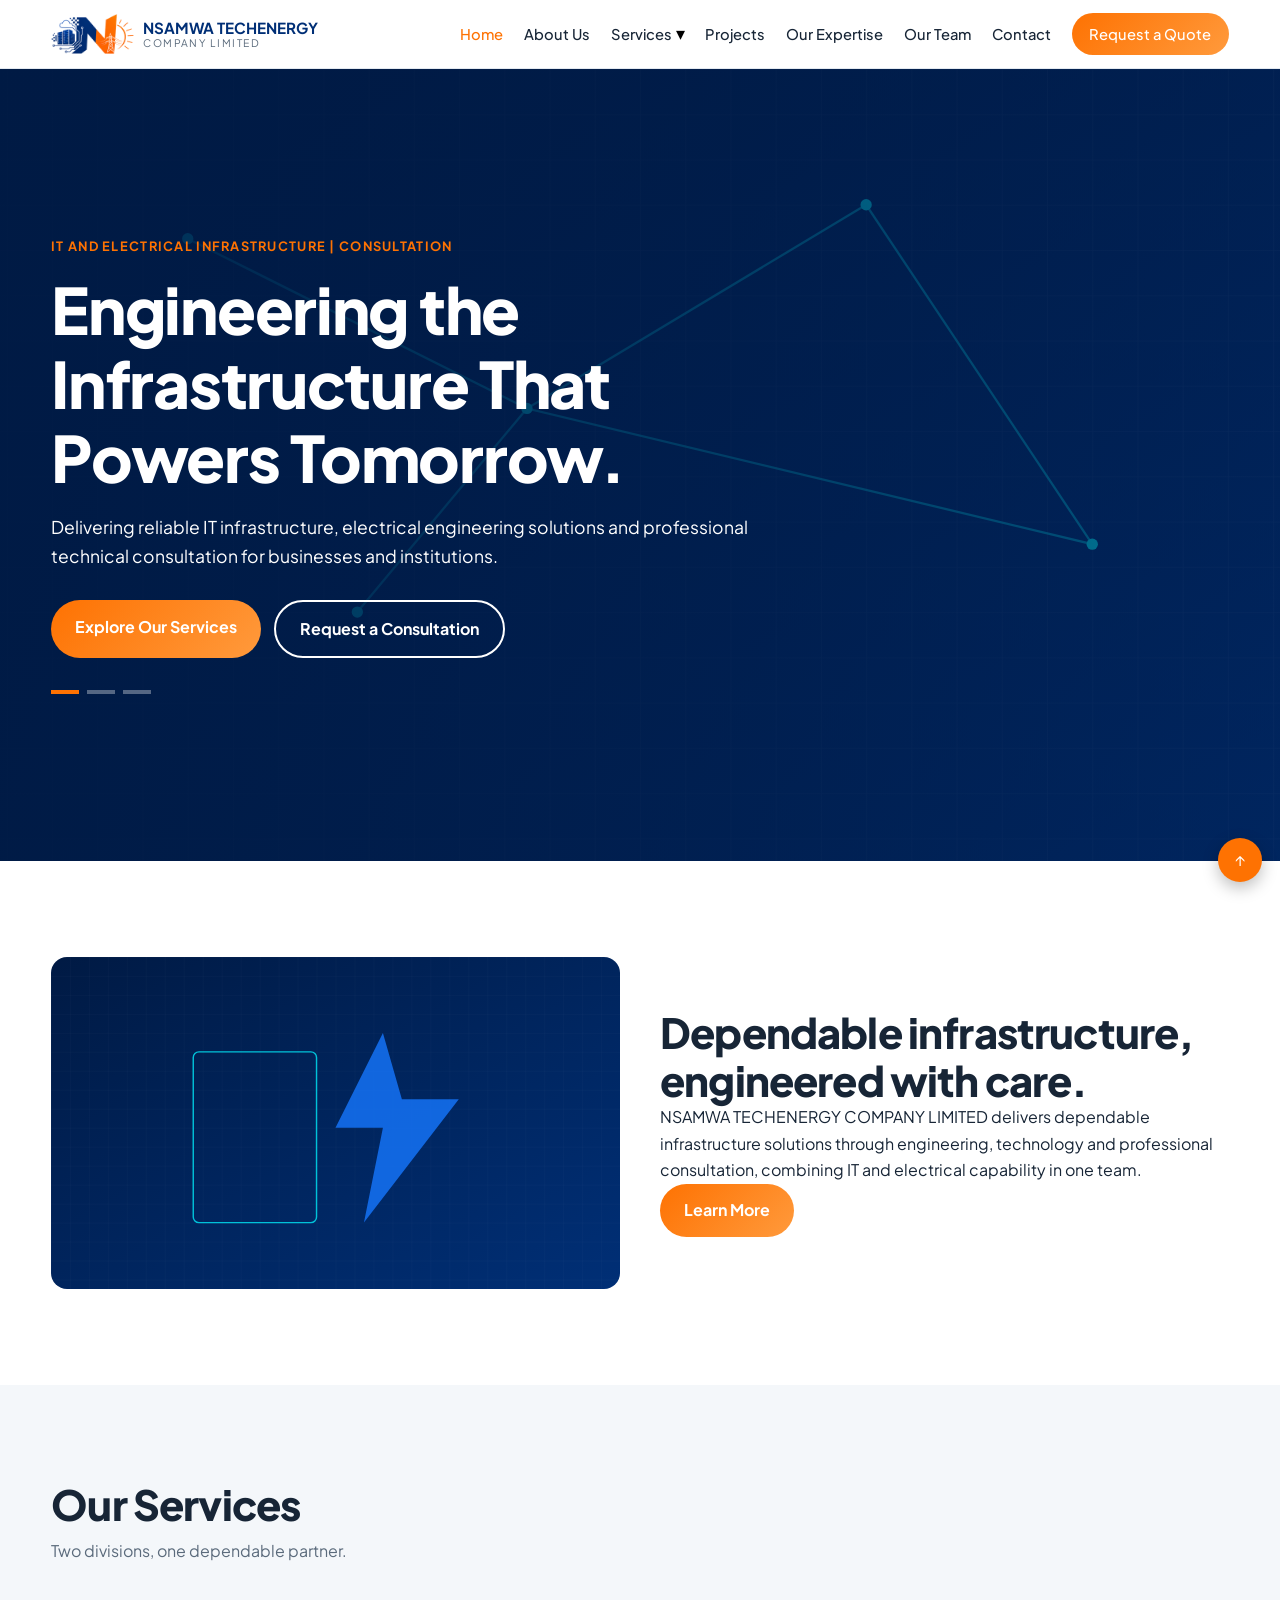
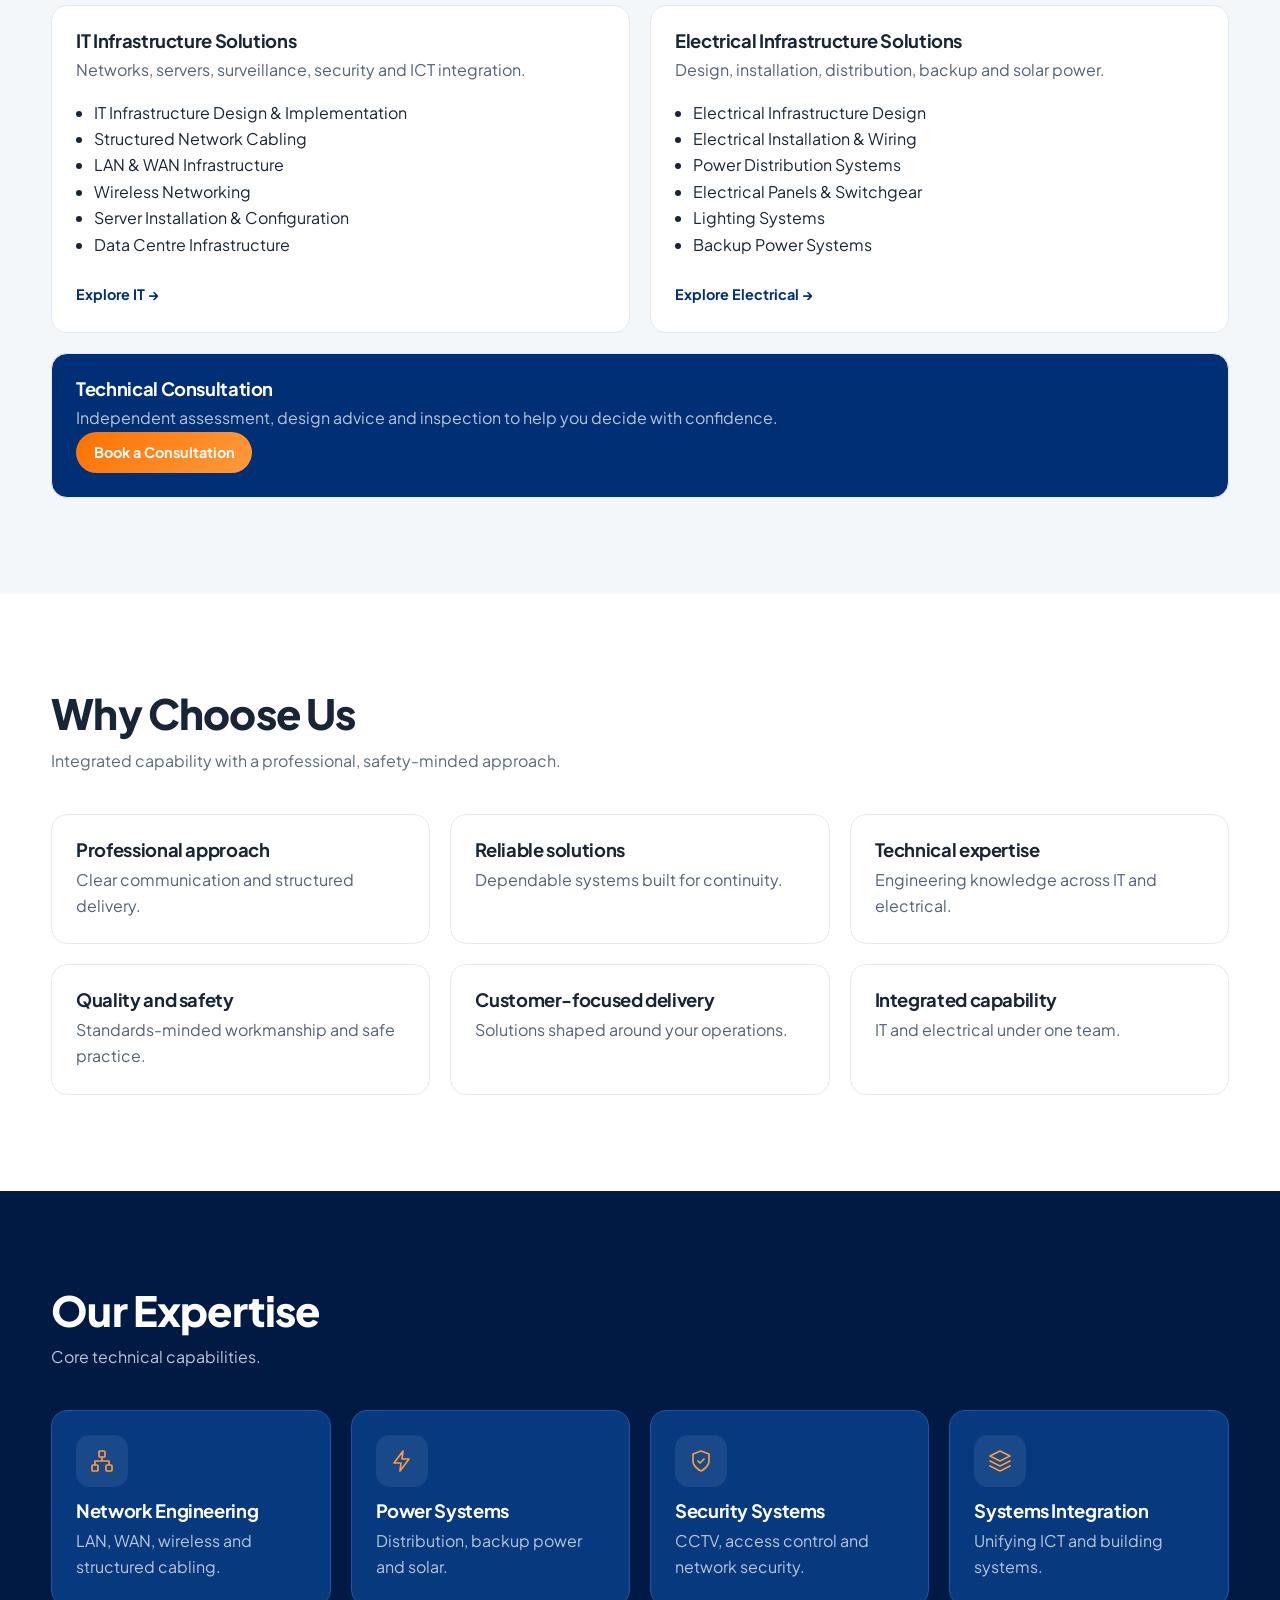
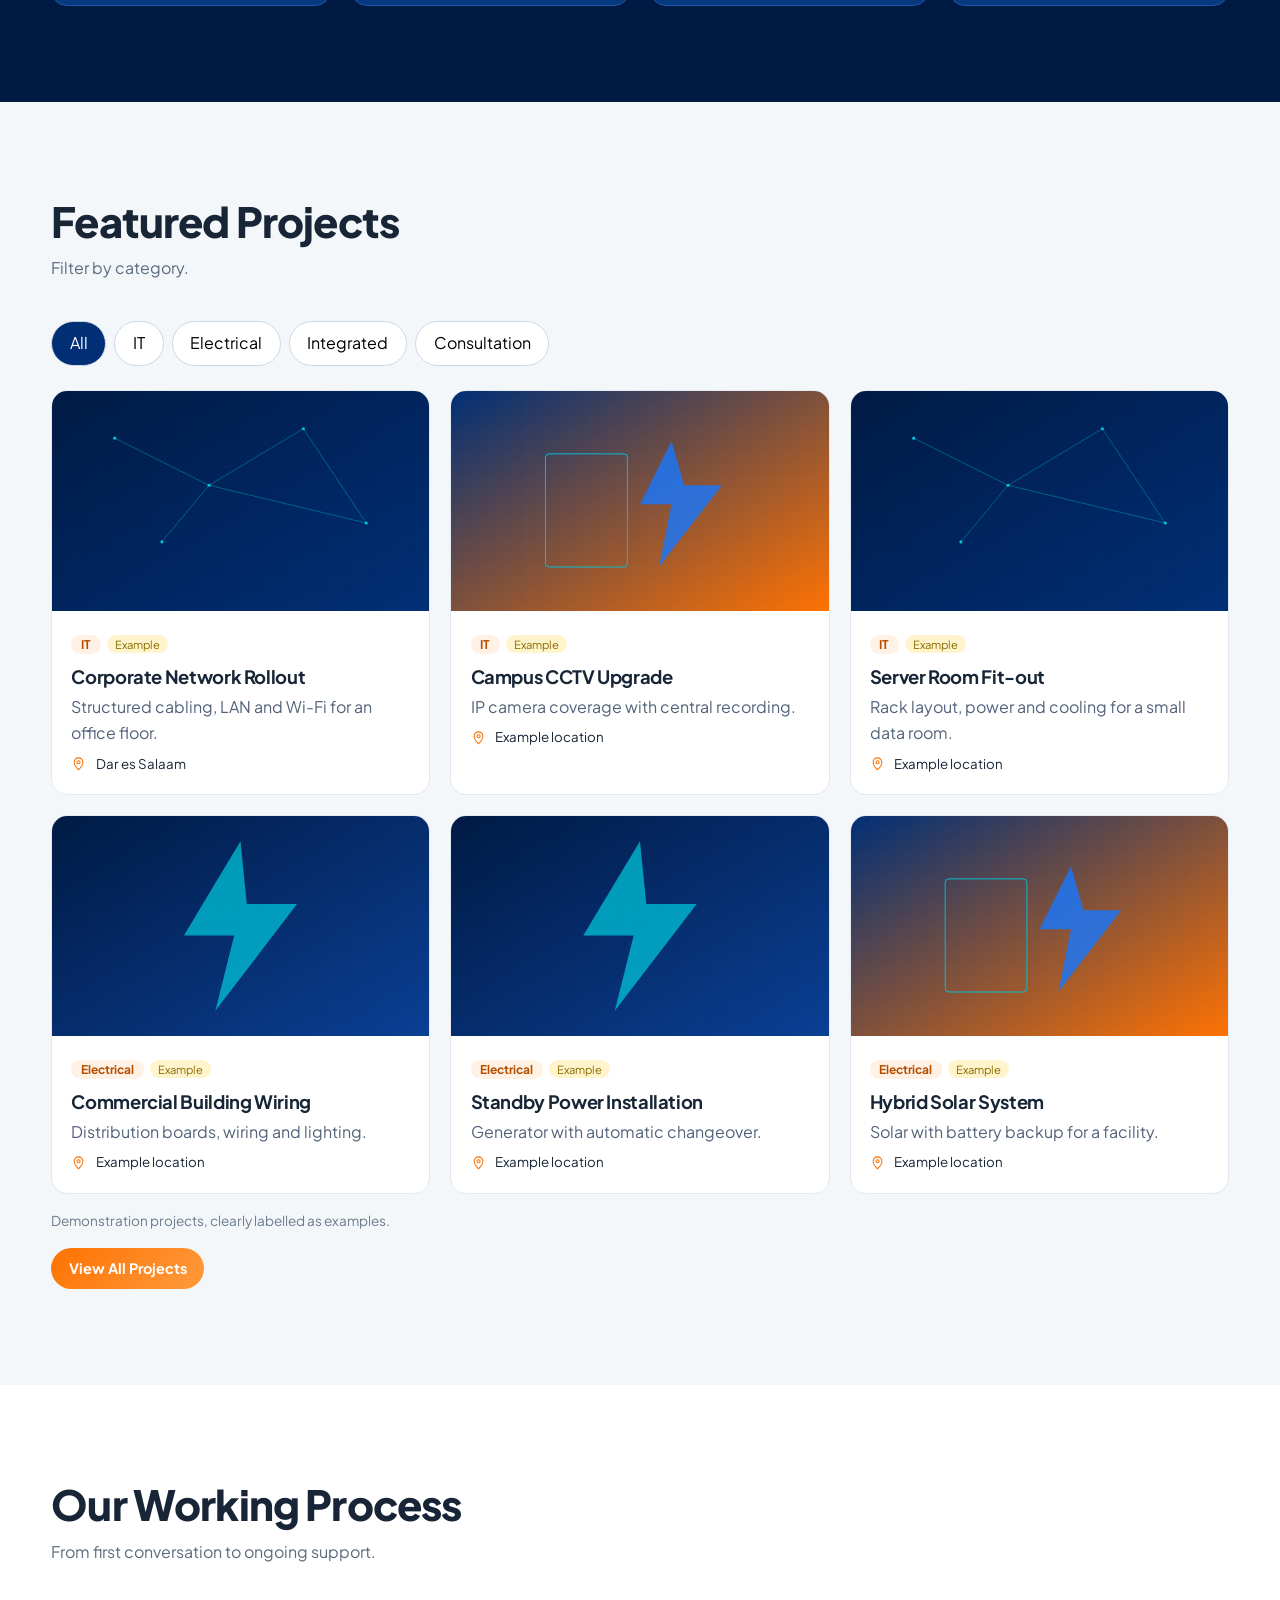
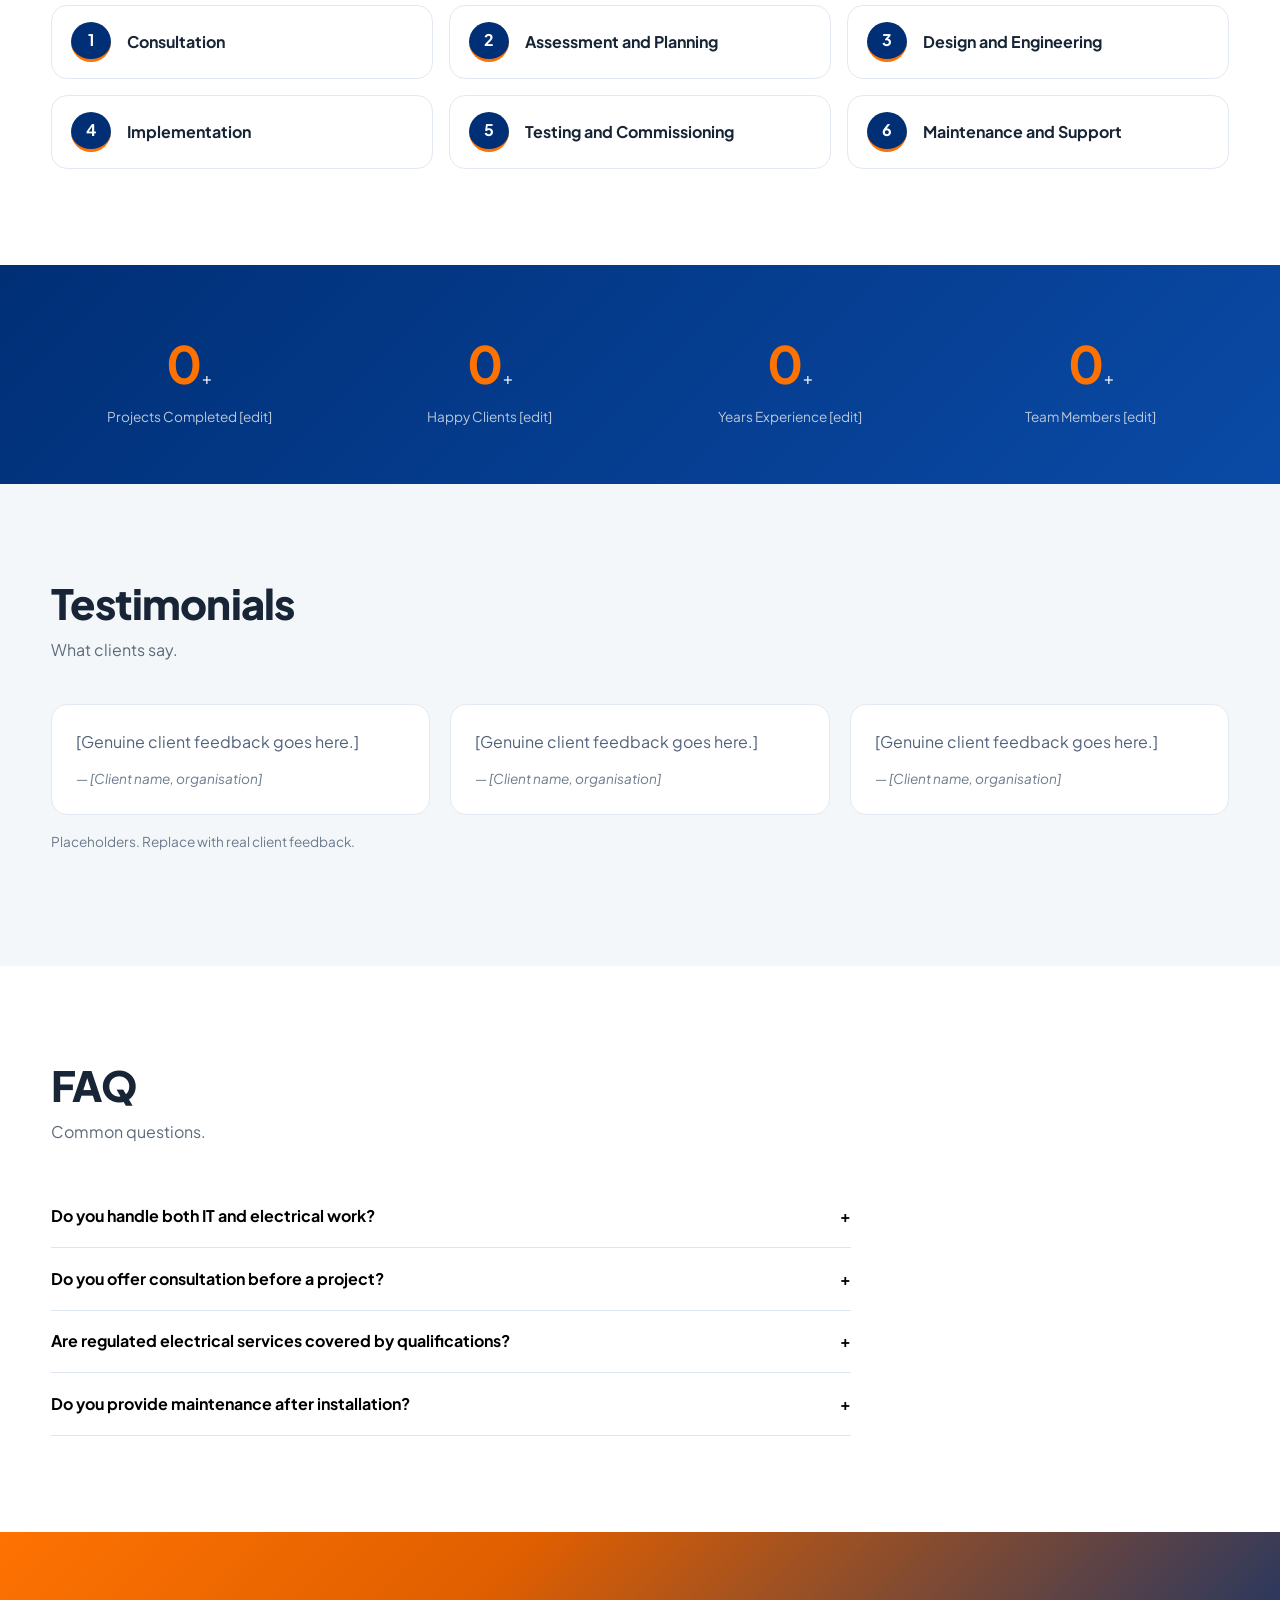
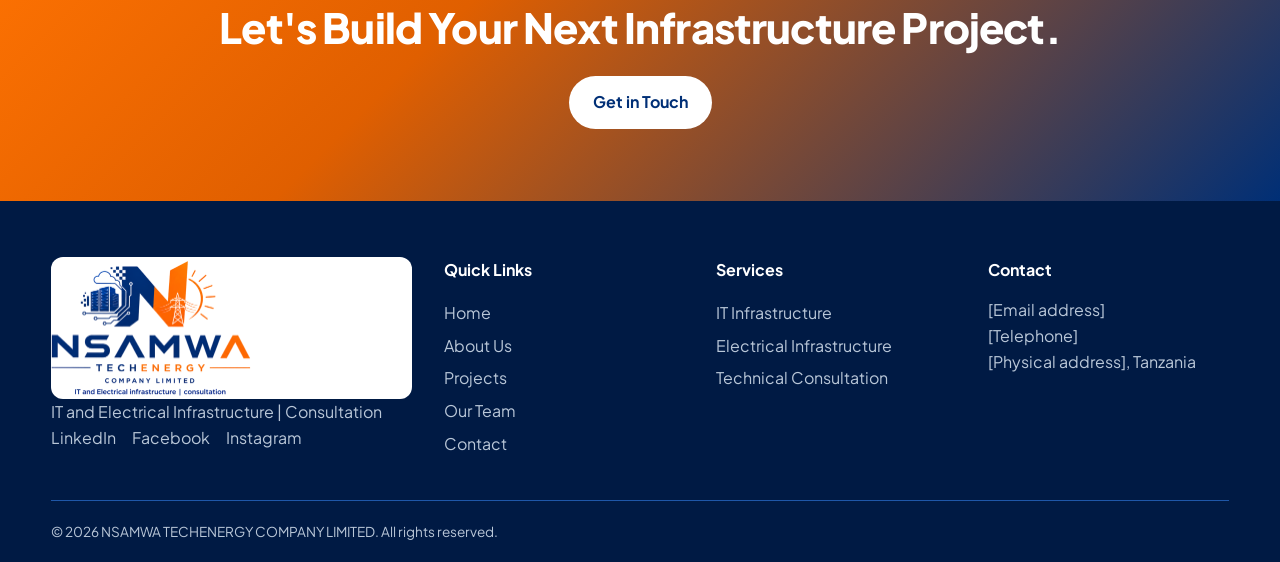
==== index.html @ 784de533 "Initial website" ====
<!DOCTYPE html><html lang="en"><head><meta charset="utf-8"><meta name="viewport" content="width=device-width,initial-scale=1"><title>Home | NSAMWA TECHENERGY COMPANY LIMITED</title><meta name="description" content="Reliable IT infrastructure, electrical engineering solutions and technical consultation in Tanzania."><meta property="og:title" content="Home | NSAMWA TECHENERGY"><meta property="og:description" content="Reliable IT infrastructure, electrical engineering solutions and technical consultation in Tanzania."><meta property="og:type" content="website"><meta property="og:image" content="assets/logo/logo-full.png"><meta name="theme-color" content="#001A44"><link rel="icon" href="favicon.ico" sizes="any"><link rel="icon" href="assets/logo/favicon-192.png" type="image/png"><link rel="preconnect" href="https://fonts.googleapis.com"><link rel="stylesheet" href="https://fonts.googleapis.com/css2?family=Plus+Jakarta+Sans:wght@400;500;700;800&display=swap"><link rel="stylesheet" href="css/style.css"><link rel="stylesheet" href="css/animations.css"><link rel="stylesheet" href="css/responsive.css"></head><body data-page="index.html">
<svg width="0" height="0" style="position:absolute" aria-hidden="true"><symbol id="i-network" viewBox="0 0 24 24"><rect x="9" y="2" width="6" height="6" rx="1"/><rect x="2" y="16" width="6" height="6" rx="1"/><rect x="16" y="16" width="6" height="6" rx="1"/><path d="M12 8v4M5 16v-4h14v4"/></symbol><symbol id="i-cable" viewBox="0 0 24 24"><path d="M9 2v6M15 2v6M7 8h10v4a5 5 0 0 1-10 0z"/><path d="M12 17v5"/></symbol><symbol id="i-globe" viewBox="0 0 24 24"><circle cx="12" cy="12" r="10"/><path d="M2 12h20M12 2a15 15 0 0 1 0 20M12 2a15 15 0 0 0 0 20"/></symbol><symbol id="i-wifi" viewBox="0 0 24 24"><path d="M5 12.5a10 10 0 0 1 14 0M8.5 16a5 5 0 0 1 7 0M2 9a15 15 0 0 1 20 0"/><circle cx="12" cy="19.5" r="1"/></symbol><symbol id="i-server" viewBox="0 0 24 24"><rect x="2" y="3" width="20" height="7" rx="2"/><rect x="2" y="14" width="20" height="7" rx="2"/><path d="M6 6.5h.01M6 17.5h.01"/></symbol><symbol id="i-datacenter" viewBox="0 0 24 24"><rect x="4" y="2" width="16" height="20" rx="2"/><path d="M8 6h8M8 10h8M8 14h8M8 18h3"/></symbol><symbol id="i-camera" viewBox="0 0 24 24"><path d="M23 7l-7 5 7 5z"/><rect x="1" y="5" width="15" height="14" rx="2"/></symbol><symbol id="i-lock" viewBox="0 0 24 24"><rect x="4" y="11" width="16" height="10" rx="2"/><path d="M8 11V7a4 4 0 0 1 8 0v4M12 15v2"/></symbol><symbol id="i-shield" viewBox="0 0 24 24"><path d="M12 22s8-4 8-10V5l-8-3-8 3v7c0 6 8 10 8 10z"/><path d="M9 12l2 2 4-4"/></symbol><symbol id="i-support" viewBox="0 0 24 24"><path d="M3 14v-2a9 9 0 0 1 18 0v2"/><rect x="2" y="14" width="5" height="7" rx="2"/><rect x="17" y="14" width="5" height="7" rx="2"/></symbol><symbol id="i-layers" viewBox="0 0 24 24"><path d="M12 2l10 5-10 5L2 7z"/><path d="M2 12l10 5 10-5M2 17l10 5 10-5"/></symbol><symbol id="i-bulb" viewBox="0 0 24 24"><path d="M9 18h6M10 22h4"/><path d="M12 2a7 7 0 0 0-4 12.7c.7.6 1 1.4 1 2.3h6c0-.9.3-1.7 1-2.3A7 7 0 0 0 12 2z"/></symbol><symbol id="i-pencil" viewBox="0 0 24 24"><path d="M3 21l1-5L17 3l4 4L8 20z"/><path d="M14 6l4 4"/></symbol><symbol id="i-wrench" viewBox="0 0 24 24"><path d="M14.7 6.3a4 4 0 0 0-5.4 5.4L3 18l3 3 6.3-6.3a4 4 0 0 0 5.4-5.4l-2.5 2.5-2.5-.5-.5-2.5z"/></symbol><symbol id="i-bolt" viewBox="0 0 24 24"><path d="M13 2L4 14h7l-1 8 9-12h-7z"/></symbol><symbol id="i-panel" viewBox="0 0 24 24"><rect x="4" y="2" width="16" height="20" rx="2"/><path d="M8 7h3M8 12h3M8 17h3M15 7h1M15 12h1M15 17h1"/></symbol><symbol id="i-battery" viewBox="0 0 24 24"><rect x="2" y="7" width="18" height="10" rx="2"/><path d="M22 11v2M6 10v4M10 10v4"/></symbol><symbol id="i-cog" viewBox="0 0 24 24"><circle cx="12" cy="12" r="3"/><circle cx="12" cy="12" r="7"/><path d="M12 2v3M12 19v3M2 12h3M19 12h3"/></symbol><symbol id="i-sun" viewBox="0 0 24 24"><circle cx="12" cy="12" r="4"/><path d="M12 2v2M12 20v2M4.9 4.9l1.4 1.4M17.7 17.7l1.4 1.4M2 12h2M20 12h2M4.9 19.1l1.4-1.4M17.7 6.3l1.4-1.4"/></symbol><symbol id="i-toolbox" viewBox="0 0 24 24"><rect x="2" y="7" width="20" height="14" rx="2"/><path d="M8 7V5a2 2 0 0 1 2-2h4a2 2 0 0 1 2 2v2M2 13h20"/></symbol><symbol id="i-clipboard" viewBox="0 0 24 24"><rect x="5" y="3" width="14" height="19" rx="2"/><rect x="9" y="1" width="6" height="4" rx="1"/><path d="M9 13l2 2 4-4"/></symbol><symbol id="i-compass" viewBox="0 0 24 24"><circle cx="12" cy="12" r="10"/><path d="M16 8l-2 6-6 2 2-6z"/></symbol><symbol id="i-mail" viewBox="0 0 24 24"><rect x="2" y="4" width="20" height="16" rx="2"/><path d="M2 7l10 6 10-6"/></symbol><symbol id="i-phone" viewBox="0 0 24 24"><path d="M5 3h4l2 5-2.5 1.5a11 11 0 0 0 6 6L16 13l5 2v4a2 2 0 0 1-2 2A16 16 0 0 1 3 5a2 2 0 0 1 2-2z"/></symbol><symbol id="i-pin" viewBox="0 0 24 24"><path d="M12 22s7-6.5 7-12a7 7 0 0 0-14 0c0 5.5 7 12 7 12z"/><circle cx="12" cy="10" r="2.5"/></symbol></svg>
<a class="skip" href="#main">Skip to content</a>
<header class="hdr"><div class="wrap bar"><a class="brand" href="index.html" aria-label="NSAMWA TECHENERGY home"><img src="assets/logo/logo-mark.png" alt="" width="82" height="40"><span><strong>NSAMWA TECHENERGY</strong><small>COMPANY LIMITED</small></span></a><button class="burger" aria-label="Toggle menu" aria-expanded="false" aria-controls="nav"><span></span><span></span><span></span></button><nav id="nav" aria-label="Main"><ul><li><a href="index.html" data-page="index.html">Home</a></li><li><a href="about.html" data-page="about.html">About Us</a></li><li class="dd"><a href="services.html" data-page="services.html">Services</a><button class="dd-btn" aria-label="Open services menu" aria-expanded="false">▾</button><ul class="menu"><li><a href="services.html#it">IT Infrastructure</a></li><li><a href="services.html#electrical">Electrical Infrastructure</a></li><li><a href="services.html#consultation">Technical Consultation</a></li></ul></li><li><a href="projects.html" data-page="projects.html">Projects</a></li><li><a href="index.html#expertise" data-page="index.html#expertise">Our Expertise</a></li><li><a href="team.html" data-page="team.html">Our Team</a></li><li><a href="contact.html" data-page="contact.html">Contact</a></li><li><a class="btn sm" href="contact.html#quote">Request a Quote</a></li></ul></nav></div></header>
<main id="main"><section class="hero"><img class="sl on" src="assets/images/hero-network.svg" alt="Network infrastructure illustration" ><img class="sl" src="assets/images/hero-power.svg" alt="Electrical power illustration" loading="lazy"><img class="sl" src="assets/images/hero-integrated.svg" alt="Integrated IT and electrical illustration" loading="lazy"><div class="shade"></div><div class="wrap hc"><p class="eyebrow">IT and Electrical Infrastructure | Consultation</p><h1>Engineering the Infrastructure That Powers Tomorrow.</h1><p>Delivering reliable IT infrastructure, electrical engineering solutions and professional technical consultation for businesses and institutions.</p><div class="btns"><a class="btn" href="services.html">Explore Our Services</a><a class="btn ghost" href="contact.html#consult">Request a Consultation</a></div><div class="dots" id="dots"></div></div></section><section class="sec "><div class="wrap"><div class="two"><div class="reveal"><img class="rnd" src="assets/images/about.svg" alt="Engineering team illustration" loading="lazy" width="600" height="400"></div><div class="reveal"><h2>Dependable infrastructure, engineered with care.</h2><p>NSAMWA TECHENERGY COMPANY LIMITED delivers dependable infrastructure solutions through engineering, technology and professional consultation, combining IT and electrical capability in one team.</p><a class="btn" href="about.html">Learn More</a></div></div></div></section><section class="sec alt"><div class="wrap"><div class="sh reveal"><h2>Our Services</h2><p>Two divisions, one dependable partner.</p></div><div class="grid2"><div class="card big reveal"><h3>IT Infrastructure Solutions</h3><p>Networks, servers, surveillance, security and ICT integration.</p><ul><li>IT Infrastructure Design & Implementation</li><li>Structured Network Cabling</li><li>LAN & WAN Infrastructure</li><li>Wireless Networking</li><li>Server Installation & Configuration</li><li>Data Centre Infrastructure</li></ul><a class="link" href="services.html#it">Explore IT →</a></div><div class="card big reveal"><h3>Electrical Infrastructure Solutions</h3><p>Design, installation, distribution, backup and solar power.</p><ul><li>Electrical Infrastructure Design</li><li>Electrical Installation & Wiring</li><li>Power Distribution Systems</li><li>Electrical Panels & Switchgear</li><li>Lighting Systems</li><li>Backup Power Systems</li></ul><a class="link" href="services.html#electrical">Explore Electrical →</a></div></div><div class="card cons reveal"><h3>Technical Consultation</h3><p>Independent assessment, design advice and inspection to help you decide with confidence.</p><a class="btn sm" href="contact.html#consult">Book a Consultation</a></div></div></section><section class="sec "><div class="wrap"><div class="sh reveal"><h2>Why Choose Us</h2><p>Integrated capability with a professional, safety-minded approach.</p></div><div class="grid3"><div class="card reveal"><h3>Professional approach</h3><p>Clear communication and structured delivery.</p></div><div class="card reveal"><h3>Reliable solutions</h3><p>Dependable systems built for continuity.</p></div><div class="card reveal"><h3>Technical expertise</h3><p>Engineering knowledge across IT and electrical.</p></div><div class="card reveal"><h3>Quality and safety</h3><p>Standards-minded workmanship and safe practice.</p></div><div class="card reveal"><h3>Customer-focused delivery</h3><p>Solutions shaped around your operations.</p></div><div class="card reveal"><h3>Integrated capability</h3><p>IT and electrical under one team.</p></div></div></div></section><section class="sec navy" id="expertise"><div class="wrap"><div class="sh reveal"><h2>Our Expertise</h2><p>Core technical capabilities.</p></div><div class="grid4"><div class="card dark reveal"><span class="ico" aria-hidden="true"><svg class="si" viewBox="0 0 24 24" aria-hidden="true"><use href="#i-network"/></svg></span><h3>Network Engineering</h3><p>LAN, WAN, wireless and structured cabling.</p></div><div class="card dark reveal"><span class="ico" aria-hidden="true"><svg class="si" viewBox="0 0 24 24" aria-hidden="true"><use href="#i-bolt"/></svg></span><h3>Power Systems</h3><p>Distribution, backup power and solar.</p></div><div class="card dark reveal"><span class="ico" aria-hidden="true"><svg class="si" viewBox="0 0 24 24" aria-hidden="true"><use href="#i-shield"/></svg></span><h3>Security Systems</h3><p>CCTV, access control and network security.</p></div><div class="card dark reveal"><span class="ico" aria-hidden="true"><svg class="si" viewBox="0 0 24 24" aria-hidden="true"><use href="#i-layers"/></svg></span><h3>Systems Integration</h3><p>Unifying ICT and building systems.</p></div></div></div></section><section class="sec alt"><div class="wrap"><div class="sh reveal"><h2>Featured Projects</h2><p>Filter by category.</p></div><div class="filters" role="group" aria-label="Filter projects"><button class="fb on" data-f="All">All</button><button class="fb" data-f="IT">IT</button><button class="fb" data-f="Electrical">Electrical</button><button class="fb" data-f="Integrated">Integrated</button><button class="fb" data-f="Consultation">Consultation</button></div><div class="grid3" id="pj"><article class="card pj reveal" data-cat="IT"><img src="assets/images/hero-network.svg" alt="Corporate Network Rollout illustration" loading="lazy" width="600" height="350"><div class="pb"><span class="tag">IT</span><span class="ex">Example</span><h3>Corporate Network Rollout</h3><p>Structured cabling, LAN and Wi-Fi for an office floor.</p><small class="ci"><svg class="si" viewBox="0 0 24 24" aria-hidden="true"><use href="#i-pin"/></svg> Dar es Salaam</small></div></article><article class="card pj reveal" data-cat="IT"><img src="assets/images/hero-integrated.svg" alt="Campus CCTV Upgrade illustration" loading="lazy" width="600" height="350"><div class="pb"><span class="tag">IT</span><span class="ex">Example</span><h3>Campus CCTV Upgrade</h3><p>IP camera coverage with central recording.</p><small class="ci"><svg class="si" viewBox="0 0 24 24" aria-hidden="true"><use href="#i-pin"/></svg> Example location</small></div></article><article class="card pj reveal" data-cat="IT"><img src="assets/images/hero-network.svg" alt="Server Room Fit-out illustration" loading="lazy" width="600" height="350"><div class="pb"><span class="tag">IT</span><span class="ex">Example</span><h3>Server Room Fit-out</h3><p>Rack layout, power and cooling for a small data room.</p><small class="ci"><svg class="si" viewBox="0 0 24 24" aria-hidden="true"><use href="#i-pin"/></svg> Example location</small></div></article><article class="card pj reveal" data-cat="Electrical"><img src="assets/images/hero-power.svg" alt="Commercial Building Wiring illustration" loading="lazy" width="600" height="350"><div class="pb"><span class="tag">Electrical</span><span class="ex">Example</span><h3>Commercial Building Wiring</h3><p>Distribution boards, wiring and lighting.</p><small class="ci"><svg class="si" viewBox="0 0 24 24" aria-hidden="true"><use href="#i-pin"/></svg> Example location</small></div></article><article class="card pj reveal" data-cat="Electrical"><img src="assets/images/hero-power.svg" alt="Standby Power Installation illustration" loading="lazy" width="600" height="350"><div class="pb"><span class="tag">Electrical</span><span class="ex">Example</span><h3>Standby Power Installation</h3><p>Generator with automatic changeover.</p><small class="ci"><svg class="si" viewBox="0 0 24 24" aria-hidden="true"><use href="#i-pin"/></svg> Example location</small></div></article><article class="card pj reveal" data-cat="Electrical"><img src="assets/images/hero-integrated.svg" alt="Hybrid Solar System illustration" loading="lazy" width="600" height="350"><div class="pb"><span class="tag">Electrical</span><span class="ex">Example</span><h3>Hybrid Solar System</h3><p>Solar with battery backup for a facility.</p><small class="ci"><svg class="si" viewBox="0 0 24 24" aria-hidden="true"><use href="#i-pin"/></svg> Example location</small></div></article></div><p class="note">Demonstration projects, clearly labelled as examples.</p><p><a class="btn sm" href="projects.html">View All Projects</a></p></div></section><section class="sec "><div class="wrap"><div class="sh reveal"><h2>Our Working Process</h2><p>From first conversation to ongoing support.</p></div><ol class="steps"><li class="reveal"><b>1</b><span>Consultation</span></li><li class="reveal"><b>2</b><span>Assessment and Planning</span></li><li class="reveal"><b>3</b><span>Design and Engineering</span></li><li class="reveal"><b>4</b><span>Implementation</span></li><li class="reveal"><b>5</b><span>Testing and Commissioning</span></li><li class="reveal"><b>6</b><span>Maintenance and Support</span></li></ol></div></section><section class="stats"><div class="wrap sgrid"><div><strong class="count" data-target="0">0</strong>+<span>Projects Completed [edit]</span></div><div><strong class="count" data-target="0">0</strong>+<span>Happy Clients [edit]</span></div><div><strong class="count" data-target="0">0</strong>+<span>Years Experience [edit]</span></div><div><strong class="count" data-target="0">0</strong>+<span>Team Members [edit]</span></div></div></section><section class="sec alt"><div class="wrap"><div class="sh reveal"><h2>Testimonials</h2><p>What clients say.</p></div><div class="grid3"><blockquote class="card reveal"><p>[Genuine client feedback goes here.]</p><cite>— [Client name, organisation]</cite></blockquote><blockquote class="card reveal"><p>[Genuine client feedback goes here.]</p><cite>— [Client name, organisation]</cite></blockquote><blockquote class="card reveal"><p>[Genuine client feedback goes here.]</p><cite>— [Client name, organisation]</cite></blockquote></div><p class="note">Placeholders. Replace with real client feedback.</p></div></section><section class="sec "><div class="wrap"><div class="sh reveal"><h2>FAQ</h2><p>Common questions.</p></div><div class="faq"><div class="fq"><button aria-expanded="false">Do you handle both IT and electrical work?<span>+</span></button><div class="fa"><p>Yes. Having both divisions lets us coordinate cabling, power and equipment in one project.</p></div></div><div class="fq"><button aria-expanded="false">Do you offer consultation before a project?<span>+</span></button><div class="fa"><p>Yes. We assess your site and requirements, then advise on options.</p></div></div><div class="fq"><button aria-expanded="false">Are regulated electrical services covered by qualifications?<span>+</span></button><div class="fa"><p>Regulated electrical works are carried out subject to the relevant qualifications and Tanzanian regulations.</p></div></div><div class="fq"><button aria-expanded="false">Do you provide maintenance after installation?<span>+</span></button><div class="fa"><p>Yes, maintenance and support are available after commissioning.</p></div></div></div></div></section><section class="cta"><div class="wrap"><h2>Let's Build Your Next Infrastructure Project.</h2><a class="btn" href="contact.html">Get in Touch</a></div></section></main>
<footer class="ftr"><div class="wrap fgrid"><div><a class="flogo" href="index.html"><img src="assets/logo/logo-full.png" alt="NSAMWA TECHENERGY COMPANY LIMITED logo" width="200" height="113" loading="lazy"></a><p>IT and Electrical Infrastructure | Consultation</p><p class="soc"><a href="#" aria-label="LinkedIn">LinkedIn</a> <a href="#" aria-label="Facebook">Facebook</a> <a href="#" aria-label="Instagram">Instagram</a></p></div><div><h4>Quick Links</h4><a href="index.html">Home</a><a href="about.html">About Us</a><a href="projects.html">Projects</a><a href="team.html">Our Team</a><a href="contact.html">Contact</a></div><div><h4>Services</h4><a href="services.html#it">IT Infrastructure</a><a href="services.html#electrical">Electrical Infrastructure</a><a href="services.html#consultation">Technical Consultation</a></div><div><h4>Contact</h4><p>[Email address]</p><p>[Telephone]</p><p>[Physical address], Tanzania</p></div></div><div class="wrap copy">© <span id="yr">2026</span> NSAMWA TECHENERGY COMPANY LIMITED. All rights reserved.</div></footer>
<a href="#" class="top" id="top" aria-label="Back to top" hidden>↑</a>
<script src="js/main.js" defer></script><script src="js/navigation.js" defer></script><script src="js/animations.js" defer></script><script src="js/projects.js" defer></script><script src="js/forms.js" defer></script></body></html>
---- css/style.css ----
:root{--navy:#002F76;--deep:#001A44;--orange:#FE7202;--orange2:#FF9A3C;--bg:#F4F7FA;--ink:#172536;--r:16px}
*{box-sizing:border-box;margin:0}html{scroll-behavior:smooth;scroll-padding-top:80px}
body{font-family:'Plus Jakarta Sans',system-ui,sans-serif;color:var(--ink);line-height:1.65;background:#fff;overflow-x:hidden}
img{max-width:100%;height:auto;display:block}a{color:inherit;text-decoration:none}ul,ol{padding-left:1.1rem}
.wrap{width:min(1200px,92%);margin:auto}.skip{position:absolute;left:-999px}.skip:focus{left:8px;top:8px;background:#fff;padding:8px;z-index:99}
:focus-visible{outline:3px solid var(--orange);outline-offset:2px}
h1,h2,h3{line-height:1.15;letter-spacing:-.02em}h1{font-size:clamp(2.1rem,6vw,4rem);font-weight:800}h2{font-size:clamp(1.7rem,4vw,2.6rem);font-weight:800}h3{font-size:1.15rem;margin-bottom:.4rem}
.hdr{position:sticky;top:0;z-index:50;background:rgba(255,255,255,.92);backdrop-filter:blur(12px);border-bottom:1px solid #e3e9f0}
.bar{display:flex;align-items:center;justify-content:space-between;min-height:68px}.brand{display:flex;gap:.6rem;align-items:center}.brand span{display:flex;flex-direction:column;line-height:1.1}.brand strong{font-size:.95rem;color:var(--navy)}.brand small{font-size:.65rem;letter-spacing:.14em;color:#5b6b7c}.brand.light strong{color:#fff}
.burger{display:flex;flex-direction:column;gap:5px;background:none;border:0;padding:10px;cursor:pointer}.burger span{width:24px;height:2px;background:var(--navy);transition:.3s}
#nav{position:absolute;top:68px;left:0;right:0;background:#fff;max-height:0;overflow:hidden;transition:max-height .35s;box-shadow:0 12px 24px rgba(0,26,68,.1)}#nav.open{max-height:80vh;overflow:auto}
#nav ul{list-style:none;padding:1rem 4%;display:flex;flex-direction:column;gap:.2rem}#nav a{display:block;padding:.6rem 0;font-weight:500}#nav a.active{color:var(--orange)}
.dd{position:relative}.dd-btn{position:absolute;right:0;top:6px;background:none;border:0;font-size:1.1rem;padding:6px 12px;cursor:pointer}#nav ul.menu{display:none;flex-direction:column;align-items:stretch;gap:0;padding:0 0 .4rem 1rem}#nav .dd.open ul.menu{display:flex}#nav ul.menu a{padding:.5rem 0}
.btn{display:inline-block;background:linear-gradient(135deg,var(--orange),var(--orange2));color:#fff!important;padding:.85rem 1.5rem;border-radius:999px;font-weight:700;border:0;cursor:pointer;transition:transform .25s,box-shadow .25s}.btn:hover{transform:translateY(-2px);box-shadow:0 10px 24px rgba(254,114,2,.4)}.btn.sm{padding:.55rem 1.1rem;font-size:.9rem}.btn.ghost{background:transparent;border:2px solid #fff}.btn.wa{background:#1fa855}
.hero{position:relative;min-height:88vh;display:flex;align-items:center;color:#fff;background:var(--deep);overflow:hidden}.sl{position:absolute;inset:0;width:100%;height:100%;object-fit:cover;opacity:0;transition:opacity 1.2s}.sl.on{opacity:1}.shade{position:absolute;inset:0;background:linear-gradient(90deg,rgba(0,26,68,.92),rgba(0,26,68,.45))}
.hc{position:relative;padding:4rem 0;max-width:760px;margin-left:max(4%,calc((100% - 1200px)/2))}.hc p{font-size:1.1rem;margin:1.2rem 0 1.8rem;opacity:.92}.hc .eyebrow{color:var(--orange);font-weight:700;letter-spacing:.1em;text-transform:uppercase;font-size:.8rem;margin:0 0 1rem}.btns{display:flex;flex-wrap:wrap;gap:.8rem}.dots{display:flex;gap:8px;margin-top:2rem}.dots button{width:28px;height:4px;border:0;background:#ffffff55;cursor:pointer}.dots button.on{background:var(--orange)}
.sec{padding:clamp(3rem,8vw,6rem) 0}.alt{background:var(--bg)}.navy{background:var(--deep);color:#fff}.link:hover{color:var(--orange)}.flogo{display:inline-block;background:#fff;border-radius:12px;padding:10px}.flogo img{width:200px}.brand img{width:auto;height:40px}.sh{max-width:640px;margin-bottom:2.5rem}.sh p{color:#5b6b7c;margin-top:.6rem}.navy .sh p{color:#b9c7d8}
.phead{background:linear-gradient(135deg,var(--navy),#0A4AA6);color:#fff;padding:4rem 0}.phead p{color:#b9d6ff;margin-top:.8rem}
.grid2,.grid3,.grid4,.two{display:grid;gap:1.25rem}.two{gap:2.5rem;align-items:center}
.card{background:#fff;border:1px solid #e3e9f0;border-radius:var(--r);padding:1.5rem;transition:transform .3s,box-shadow .3s}.card:hover{transform:translateY(-5px);box-shadow:0 18px 40px rgba(0,26,68,.1)}.card.dark{background:#07397F;border-color:#1F57A8}.card.big ul{margin:1rem 0}.card.cons{margin-top:1.25rem;background:var(--navy);color:#fff}.card p{color:#52627a}.dark p,.cons p{color:#b9c7d8}
.si{width:24px;height:24px;fill:none;stroke:currentColor;stroke-width:1.7;stroke-linecap:round;stroke-linejoin:round;flex:none}.ico{display:inline-grid;place-items:center;width:52px;height:52px;border-radius:14px;background:linear-gradient(135deg,#FFF1E4,#FFE0C2);color:var(--navy);margin-bottom:.8rem;transition:.3s}.card:hover .ico{background:linear-gradient(135deg,var(--orange),var(--orange2));color:#fff}.card.dark .ico{background:rgba(255,255,255,.08);color:var(--orange2)}.ci{display:flex;gap:.6rem;align-items:center}.ci .si{color:var(--orange)}.pb small.ci{margin-top:.4rem}.pb small .si{width:15px;height:15px}.link{color:var(--navy);font-weight:700;font-size:.9rem;display:inline-block;margin-top:.6rem}.rnd{border-radius:var(--r)}
.filters{display:flex;flex-wrap:wrap;gap:.5rem;margin-bottom:1.5rem}.fb{border:1px solid #cdd8e5;background:#fff;padding:.5rem 1.1rem;border-radius:999px;cursor:pointer;font:inherit}.fb.on{background:var(--navy);color:#fff}
.pj{padding:0;overflow:hidden}.pj img{width:100%;aspect-ratio:12/7;object-fit:cover}.pb{padding:1.2rem}.tag{background:#FFF1E4;color:#B54E00;padding:.15rem .6rem;border-radius:99px;font-size:.75rem;font-weight:700}.ex{margin-left:.4rem;font-size:.7rem;color:#8a6d00;background:#fff4cc;padding:.15rem .5rem;border-radius:99px}.pb h3{margin-top:.6rem}.pj.hide{display:none}
.note{font-size:.85rem;color:#6b7b8d;margin:1rem 0}.ben{display:flex;flex-wrap:wrap;gap:.6rem;list-style:none;padding:0;margin-top:1.5rem}.ben li{background:var(--bg);padding:.4rem .9rem;border-radius:99px;font-size:.9rem}
.steps{list-style:none;padding:0;display:grid;gap:1rem}.steps li{display:flex;gap:1rem;align-items:center;background:#fff;border:1px solid #e3e9f0;border-radius:var(--r);padding:1rem 1.2rem;font-weight:700}.steps b{display:grid;place-items:center;width:40px;height:40px;border-radius:50%;background:var(--navy);color:#fff;border-bottom:3px solid var(--orange);flex:none}
.stats{background:linear-gradient(135deg,var(--navy),#0A4AA6);color:#fff;padding:3.5rem 0}.sgrid{display:grid;grid-template-columns:repeat(2,1fr);gap:1.5rem;text-align:center}.sgrid strong{font-size:clamp(2rem,6vw,3.2rem);color:var(--orange)}.sgrid span{display:block;font-size:.85rem;color:#b9c7d8}
blockquote cite{display:block;margin-top:.8rem;font-size:.85rem;color:#6b7b8d}
.fq{border-bottom:1px solid #dde5ee}.fq button{width:100%;text-align:left;background:none;border:0;padding:1.1rem 0;font:inherit;font-weight:700;display:flex;justify-content:space-between;cursor:pointer}.fa{max-height:0;overflow:hidden;transition:max-height .3s}.fq.open .fa{max-height:200px}.fa p{padding-bottom:1rem;color:#52627a}.faq{max-width:800px}
.cta{background:linear-gradient(135deg,var(--orange),#E05F00 35%,var(--navy));color:#fff;text-align:center;padding:4.5rem 0}.cta h2{margin-bottom:1.5rem}.cta .btn{background:#fff;color:var(--navy)!important}
.tm .ph{aspect-ratio:1;background:linear-gradient(135deg,#FFF1E4,#cdd9ee);border-radius:12px;display:grid;place-items:center;color:#6b7b8d;margin-bottom:1rem}
.form{background:var(--bg);padding:1.5rem;border-radius:var(--r);margin-bottom:1.5rem}.f{margin:1rem 0}.f label{display:block;font-weight:600;font-size:.9rem;margin-bottom:.3rem}.f input,.f textarea,.f select{width:100%;padding:.75rem;border:1px solid #c9d5e3;border-radius:10px;font:inherit}.f.bad input,.f.bad textarea,.f.bad select{border-color:#d93025}.err{color:#d93025;font-size:.8rem}.ok{color:#137333;margin-top:1rem;font-weight:600}.map{margin-top:1.5rem;min-height:220px;background:var(--bg);border:2px dashed #b9c7d8;border-radius:var(--r);display:grid;place-items:center;padding:1rem;text-align:center;color:#6b7b8d}
.ftr{background:var(--deep);color:#b9c7d8;padding-top:3.5rem}.fgrid{display:grid;gap:2rem}.ftr h4{color:#fff;margin-bottom:.8rem}.ftr a{display:block;padding:.2rem 0}.ftr .soc a{display:inline;margin-right:.8rem}.ftr a:hover{color:var(--orange)}.copy{border-top:1px solid #1F57A8;margin-top:2.5rem;padding:1.2rem 0;font-size:.85rem}
.top{position:fixed;right:18px;bottom:18px;width:44px;height:44px;border-radius:50%;background:var(--orange);color:#fff;display:grid;place-items:center;z-index:40;box-shadow:0 6px 16px rgba(0,0,0,.25)}
---- css/animations.css ----
.reveal{opacity:0;transform:translateY(24px);transition:opacity .7s ease,transform .7s ease}.reveal.in{opacity:1;transform:none}
.hc>*{animation:rise .9s both}.hc>*:nth-child(2){animation-delay:.1s}.hc>*:nth-child(3){animation-delay:.2s}.hc>*:nth-child(4){animation-delay:.3s}
@keyframes rise{from{opacity:0;transform:translateY(30px)}to{opacity:1;transform:none}}
.sl.on{animation:zoom 9s ease-out both}@keyframes zoom{from{transform:scale(1.08)}to{transform:scale(1)}}
@media (prefers-reduced-motion:reduce){*{animation:none!important;transition:none!important}.reveal{opacity:1;transform:none}html{scroll-behavior:auto}}
---- css/responsive.css ----
@media(min-width:640px){.grid2,.grid3{grid-template-columns:repeat(2,1fr)}.grid4{grid-template-columns:repeat(2,1fr)}.steps{grid-template-columns:repeat(2,1fr)}.fgrid{grid-template-columns:repeat(2,1fr)}}
@media(min-width:960px){.burger{display:none}#nav{position:static;max-height:none;overflow:visible;box-shadow:none;background:none}#nav ul{flex-direction:row;align-items:center;padding:0;gap:1.3rem}#nav a{padding:.4rem 0;font-size:.92rem}#nav a.btn{padding:.55rem 1.1rem}
.dd-btn{position:static;padding:0 0 0 4px;display:inline}.dd{display:flex;align-items:center}#nav ul.menu{position:absolute;top:100%;left:-1rem;min-width:250px;background:#fff;border-radius:12px;box-shadow:0 14px 30px rgba(0,26,68,.15);padding:.6rem 1.2rem;z-index:60}#nav ul.menu a:hover{color:var(--orange)}#nav .dd:hover ul.menu,#nav .dd:focus-within ul.menu,#nav .dd.open ul.menu{display:flex}
.grid3{grid-template-columns:repeat(3,1fr)}.grid4{grid-template-columns:repeat(4,1fr)}.two{grid-template-columns:1fr 1fr}.steps{grid-template-columns:repeat(3,1fr)}.sgrid{grid-template-columns:repeat(4,1fr)}.fgrid{grid-template-columns:1.5fr 1fr 1fr 1fr}}
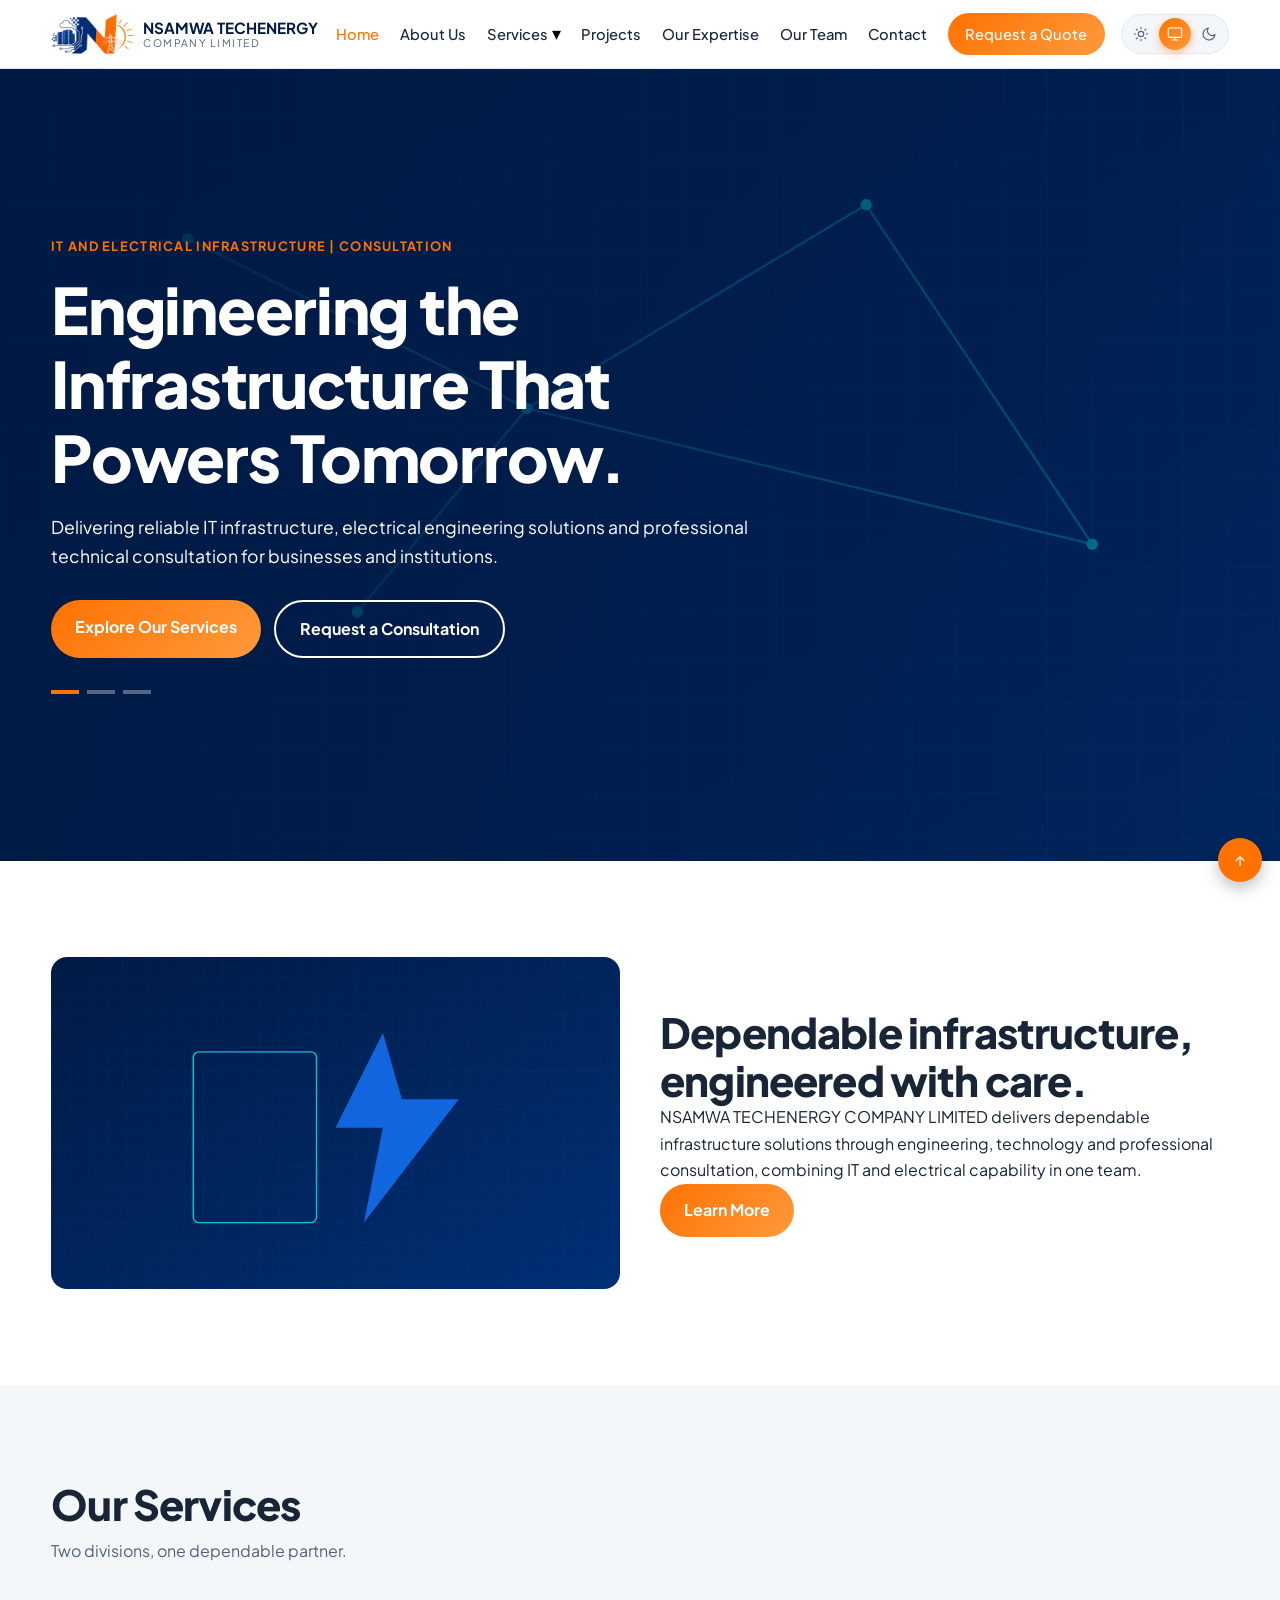
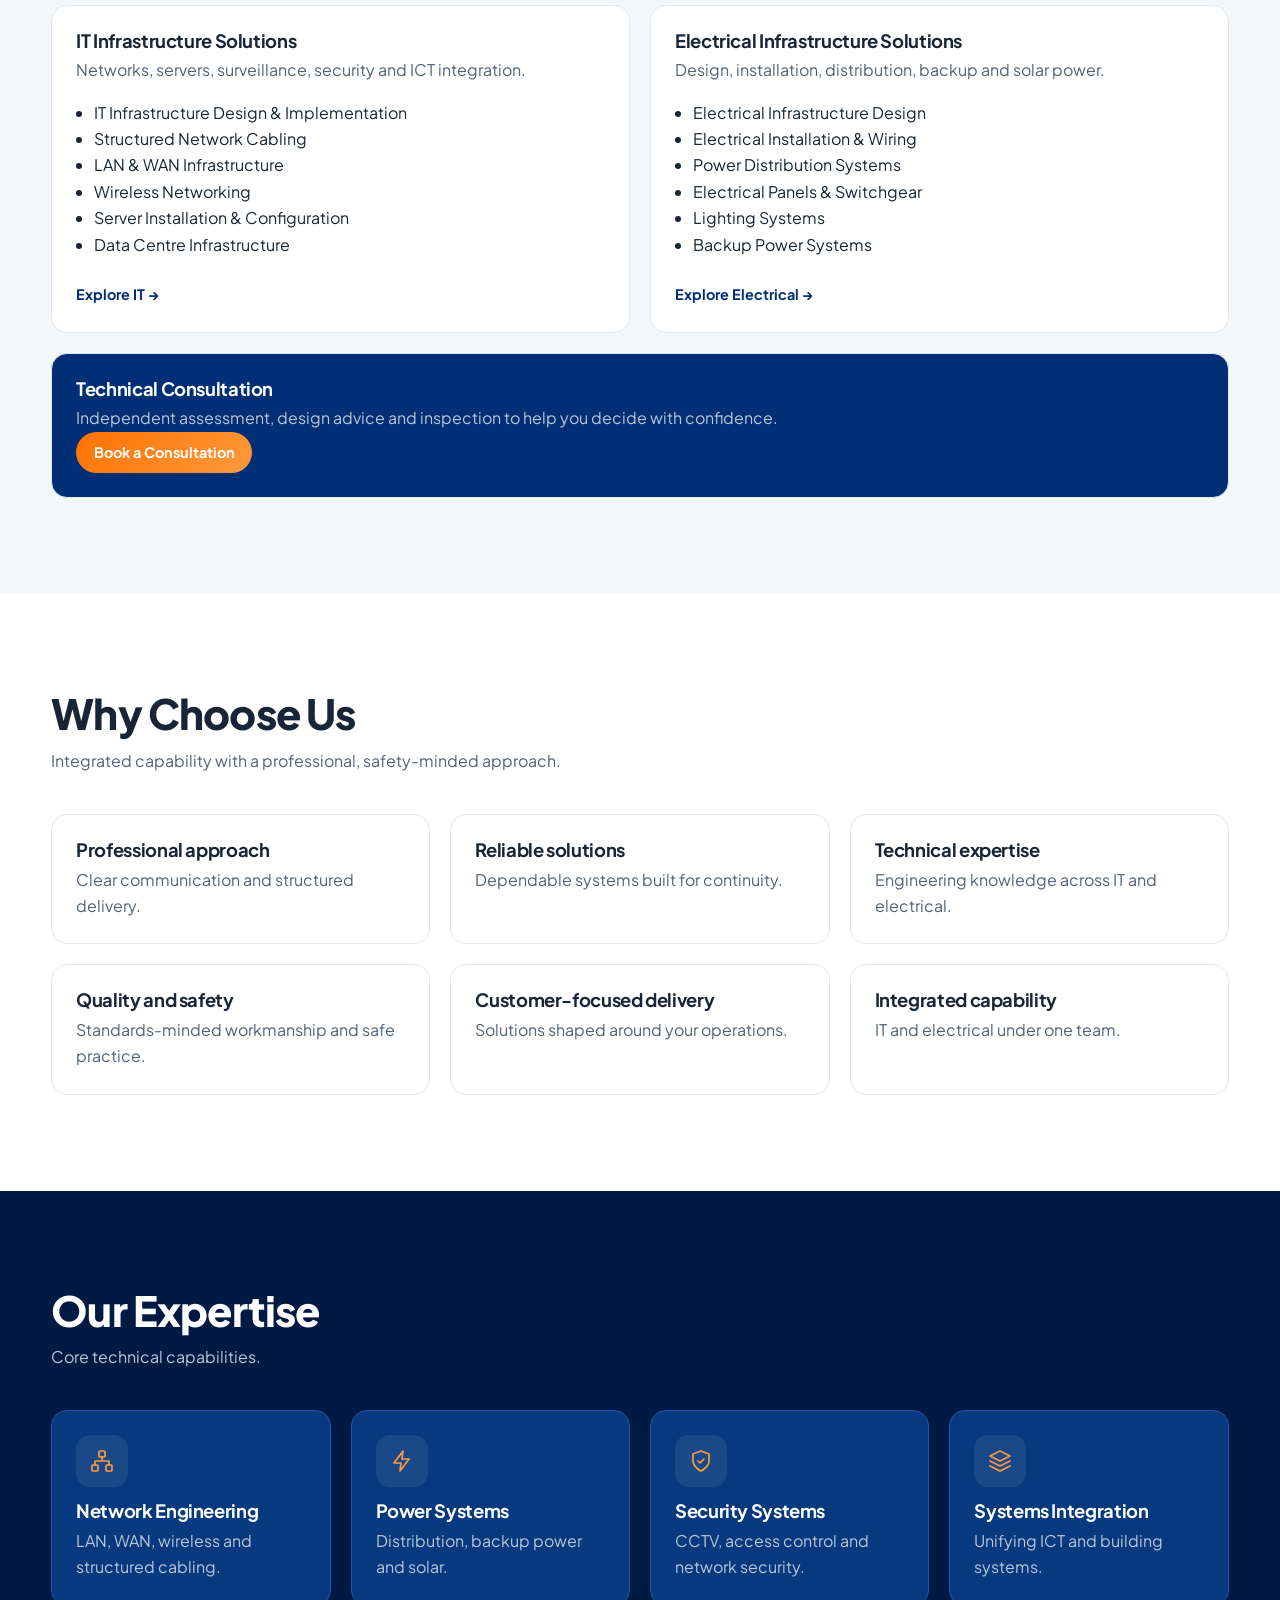
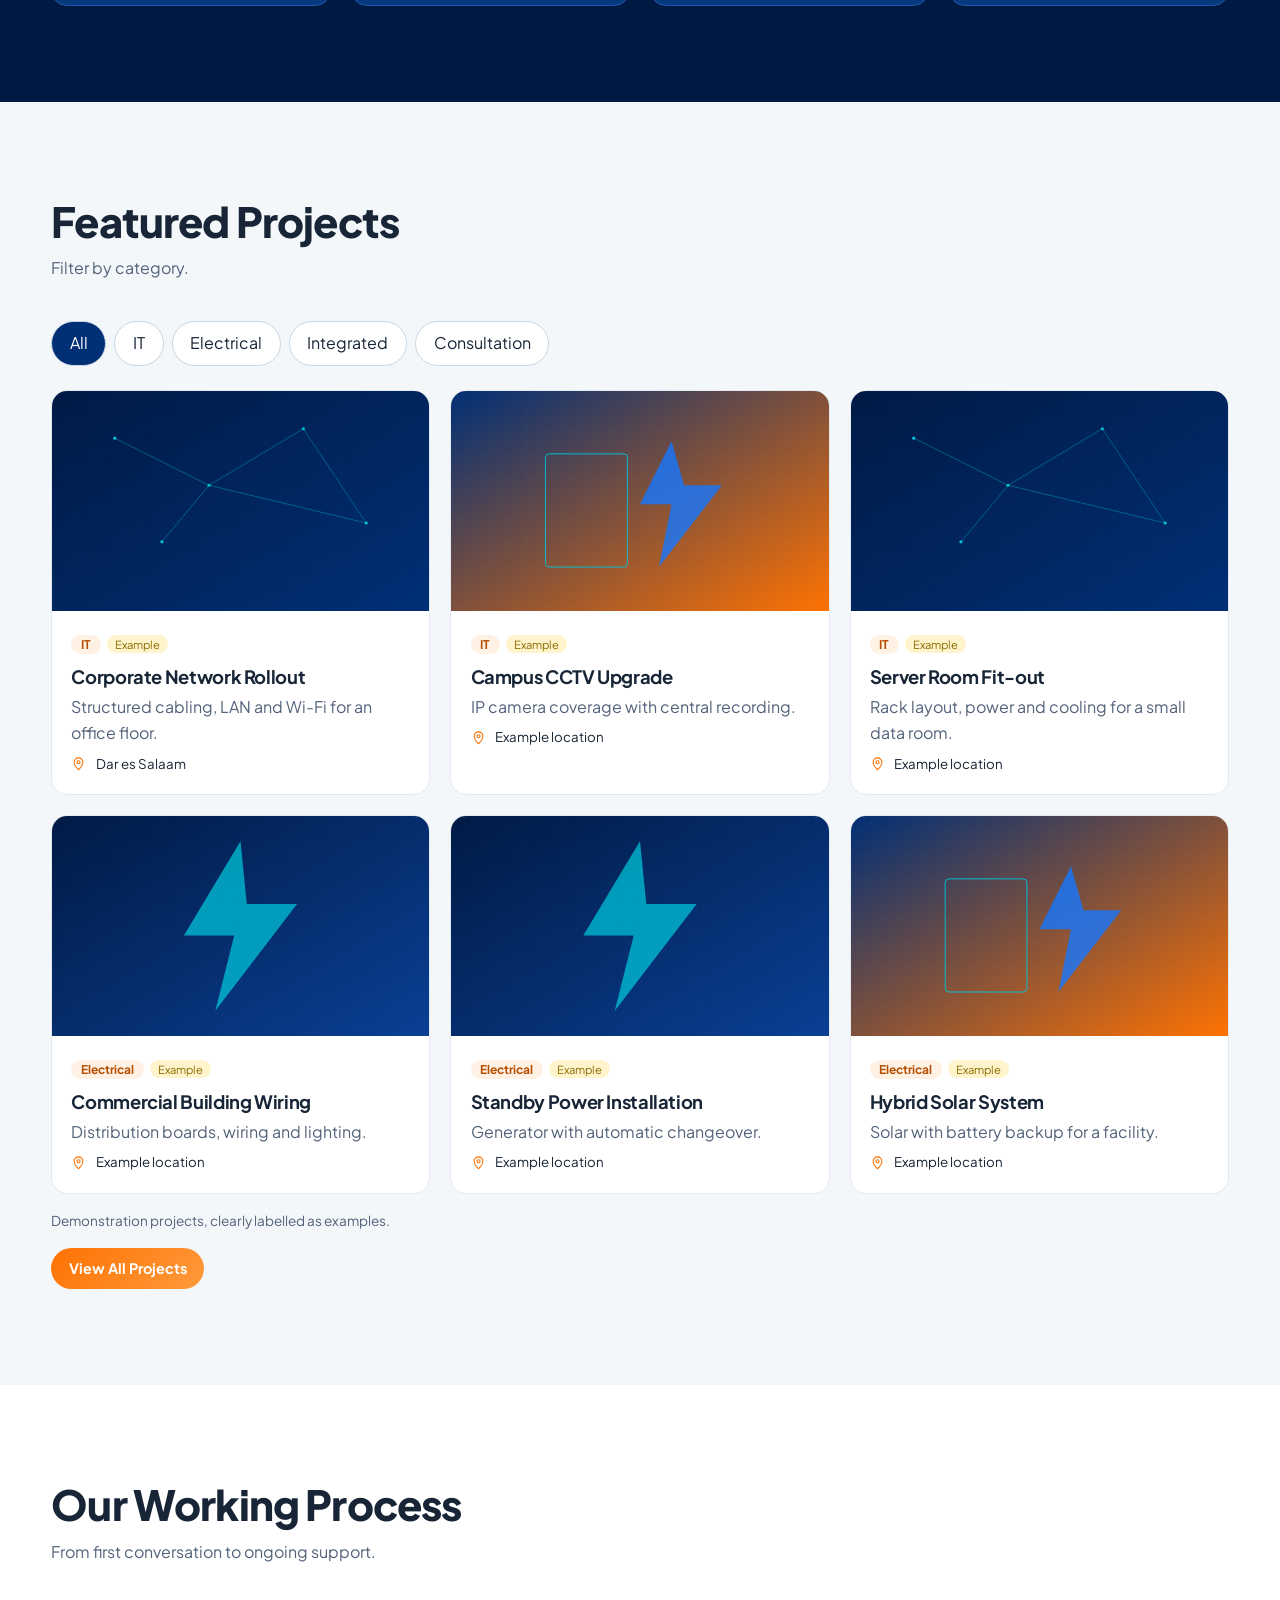
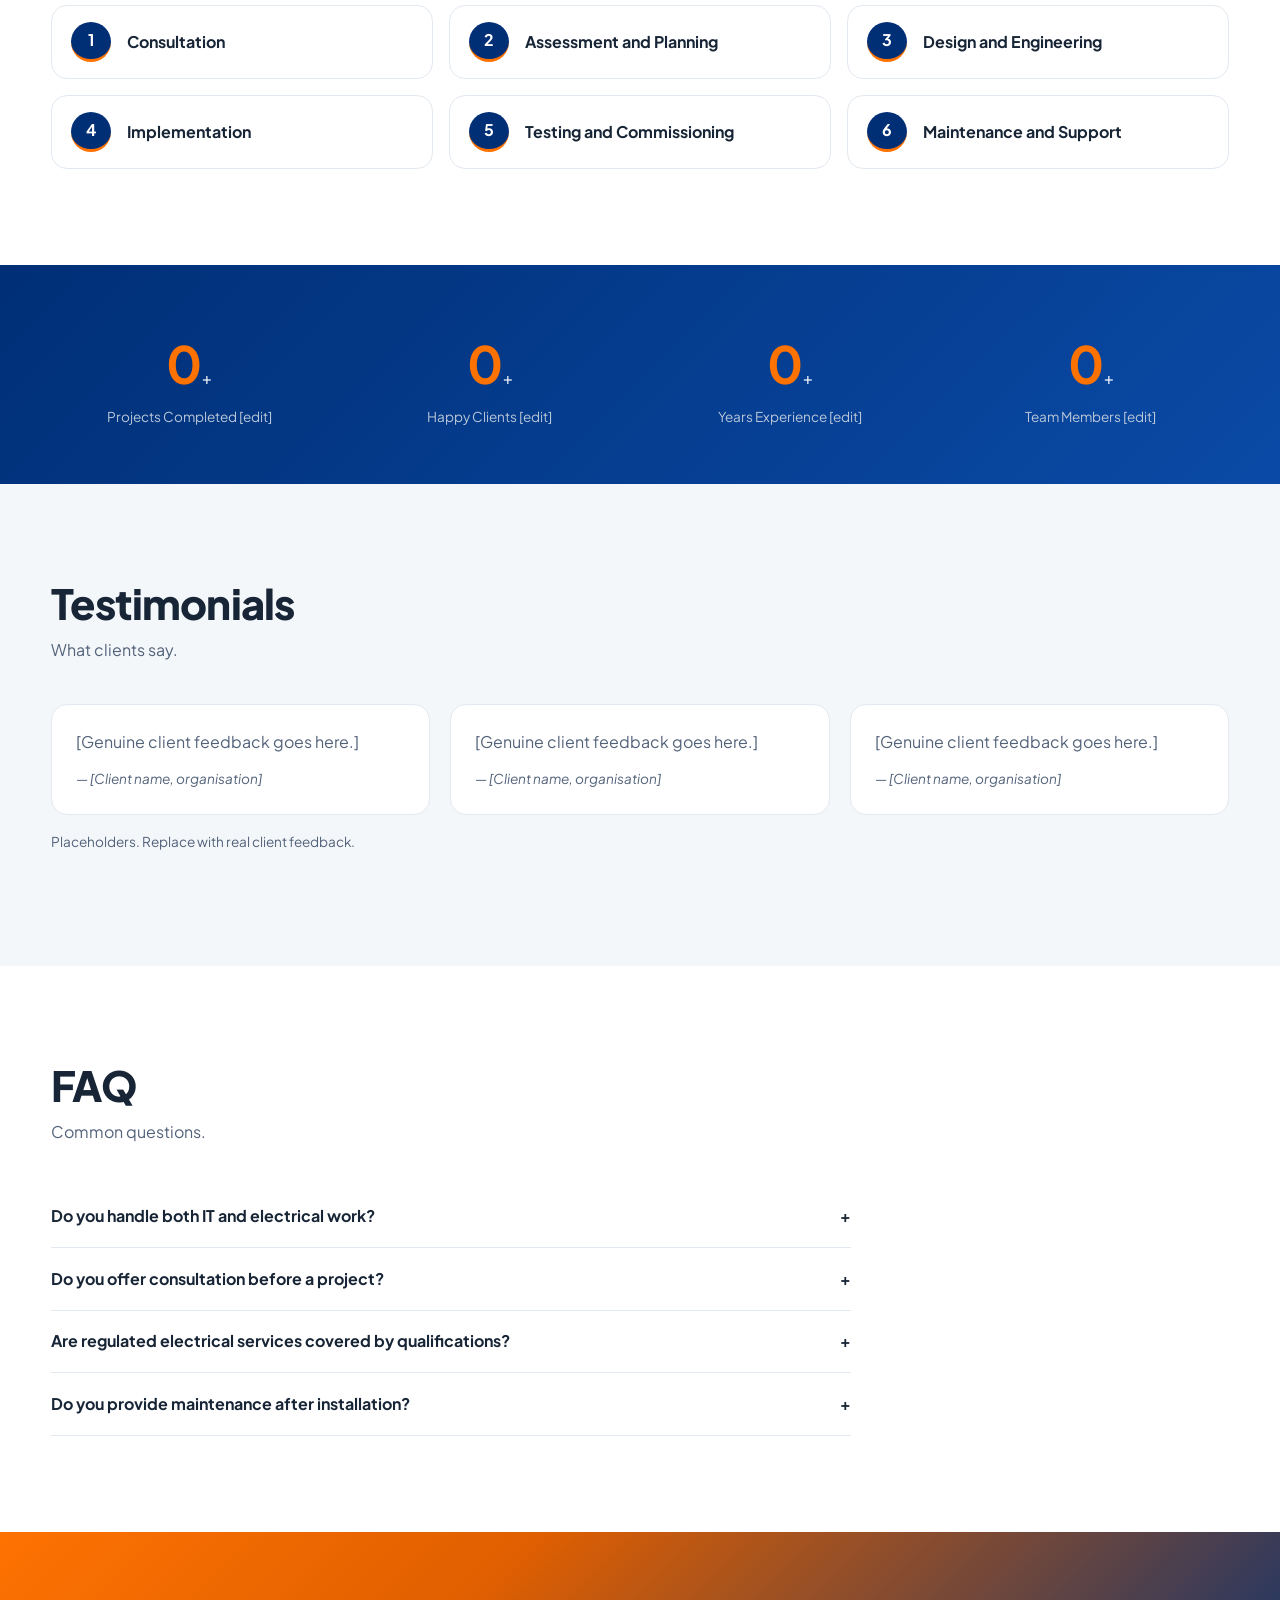
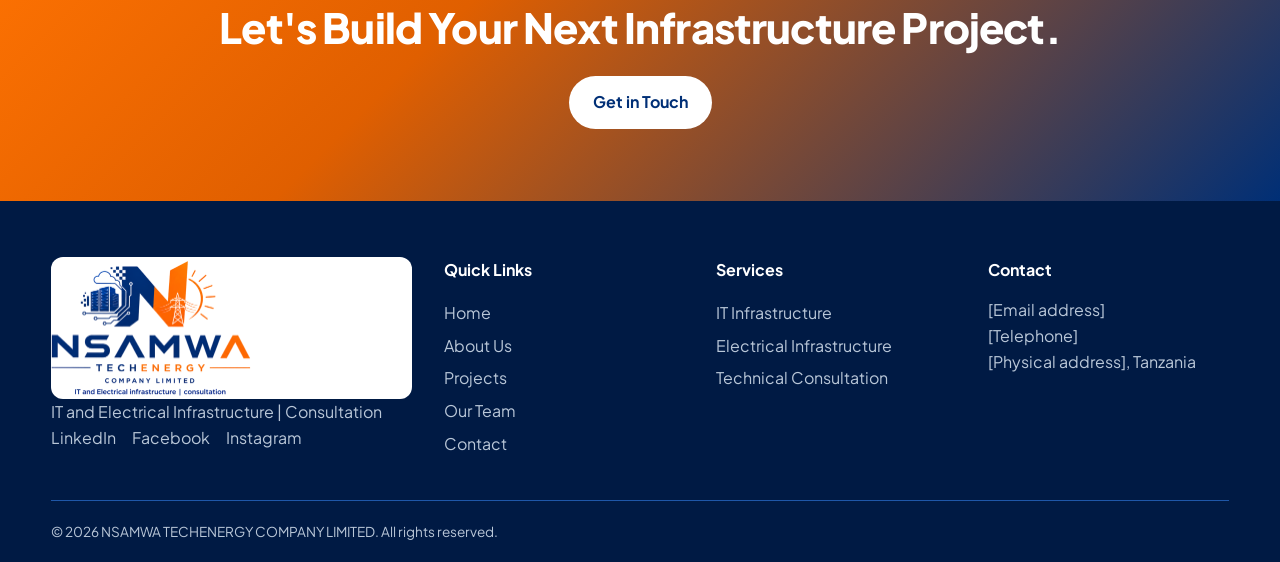
==== commit f05c4000: "light mode" ====
--- a/index.html
+++ b/index.html
@@ -1,7 +1,7 @@
-<!DOCTYPE html><html lang="en"><head><meta charset="utf-8"><meta name="viewport" content="width=device-width,initial-scale=1"><title>Home | NSAMWA TECHENERGY COMPANY LIMITED</title><meta name="description" content="Reliable IT infrastructure, electrical engineering solutions and technical consultation in Tanzania."><meta property="og:title" content="Home | NSAMWA TECHENERGY"><meta property="og:description" content="Reliable IT infrastructure, electrical engineering solutions and technical consultation in Tanzania."><meta property="og:type" content="website"><meta property="og:image" content="assets/logo/logo-full.png"><meta name="theme-color" content="#001A44"><link rel="icon" href="favicon.ico" sizes="any"><link rel="icon" href="assets/logo/favicon-192.png" type="image/png"><link rel="preconnect" href="https://fonts.googleapis.com"><link rel="stylesheet" href="https://fonts.googleapis.com/css2?family=Plus+Jakarta+Sans:wght@400;500;700;800&display=swap"><link rel="stylesheet" href="css/style.css"><link rel="stylesheet" href="css/animations.css"><link rel="stylesheet" href="css/responsive.css"></head><body data-page="index.html">
-<svg width="0" height="0" style="position:absolute" aria-hidden="true"><symbol id="i-network" viewBox="0 0 24 24"><rect x="9" y="2" width="6" height="6" rx="1"/><rect x="2" y="16" width="6" height="6" rx="1"/><rect x="16" y="16" width="6" height="6" rx="1"/><path d="M12 8v4M5 16v-4h14v4"/></symbol><symbol id="i-cable" viewBox="0 0 24 24"><path d="M9 2v6M15 2v6M7 8h10v4a5 5 0 0 1-10 0z"/><path d="M12 17v5"/></symbol><symbol id="i-globe" viewBox="0 0 24 24"><circle cx="12" cy="12" r="10"/><path d="M2 12h20M12 2a15 15 0 0 1 0 20M12 2a15 15 0 0 0 0 20"/></symbol><symbol id="i-wifi" viewBox="0 0 24 24"><path d="M5 12.5a10 10 0 0 1 14 0M8.5 16a5 5 0 0 1 7 0M2 9a15 15 0 0 1 20 0"/><circle cx="12" cy="19.5" r="1"/></symbol><symbol id="i-server" viewBox="0 0 24 24"><rect x="2" y="3" width="20" height="7" rx="2"/><rect x="2" y="14" width="20" height="7" rx="2"/><path d="M6 6.5h.01M6 17.5h.01"/></symbol><symbol id="i-datacenter" viewBox="0 0 24 24"><rect x="4" y="2" width="16" height="20" rx="2"/><path d="M8 6h8M8 10h8M8 14h8M8 18h3"/></symbol><symbol id="i-camera" viewBox="0 0 24 24"><path d="M23 7l-7 5 7 5z"/><rect x="1" y="5" width="15" height="14" rx="2"/></symbol><symbol id="i-lock" viewBox="0 0 24 24"><rect x="4" y="11" width="16" height="10" rx="2"/><path d="M8 11V7a4 4 0 0 1 8 0v4M12 15v2"/></symbol><symbol id="i-shield" viewBox="0 0 24 24"><path d="M12 22s8-4 8-10V5l-8-3-8 3v7c0 6 8 10 8 10z"/><path d="M9 12l2 2 4-4"/></symbol><symbol id="i-support" viewBox="0 0 24 24"><path d="M3 14v-2a9 9 0 0 1 18 0v2"/><rect x="2" y="14" width="5" height="7" rx="2"/><rect x="17" y="14" width="5" height="7" rx="2"/></symbol><symbol id="i-layers" viewBox="0 0 24 24"><path d="M12 2l10 5-10 5L2 7z"/><path d="M2 12l10 5 10-5M2 17l10 5 10-5"/></symbol><symbol id="i-bulb" viewBox="0 0 24 24"><path d="M9 18h6M10 22h4"/><path d="M12 2a7 7 0 0 0-4 12.7c.7.6 1 1.4 1 2.3h6c0-.9.3-1.7 1-2.3A7 7 0 0 0 12 2z"/></symbol><symbol id="i-pencil" viewBox="0 0 24 24"><path d="M3 21l1-5L17 3l4 4L8 20z"/><path d="M14 6l4 4"/></symbol><symbol id="i-wrench" viewBox="0 0 24 24"><path d="M14.7 6.3a4 4 0 0 0-5.4 5.4L3 18l3 3 6.3-6.3a4 4 0 0 0 5.4-5.4l-2.5 2.5-2.5-.5-.5-2.5z"/></symbol><symbol id="i-bolt" viewBox="0 0 24 24"><path d="M13 2L4 14h7l-1 8 9-12h-7z"/></symbol><symbol id="i-panel" viewBox="0 0 24 24"><rect x="4" y="2" width="16" height="20" rx="2"/><path d="M8 7h3M8 12h3M8 17h3M15 7h1M15 12h1M15 17h1"/></symbol><symbol id="i-battery" viewBox="0 0 24 24"><rect x="2" y="7" width="18" height="10" rx="2"/><path d="M22 11v2M6 10v4M10 10v4"/></symbol><symbol id="i-cog" viewBox="0 0 24 24"><circle cx="12" cy="12" r="3"/><circle cx="12" cy="12" r="7"/><path d="M12 2v3M12 19v3M2 12h3M19 12h3"/></symbol><symbol id="i-sun" viewBox="0 0 24 24"><circle cx="12" cy="12" r="4"/><path d="M12 2v2M12 20v2M4.9 4.9l1.4 1.4M17.7 17.7l1.4 1.4M2 12h2M20 12h2M4.9 19.1l1.4-1.4M17.7 6.3l1.4-1.4"/></symbol><symbol id="i-toolbox" viewBox="0 0 24 24"><rect x="2" y="7" width="20" height="14" rx="2"/><path d="M8 7V5a2 2 0 0 1 2-2h4a2 2 0 0 1 2 2v2M2 13h20"/></symbol><symbol id="i-clipboard" viewBox="0 0 24 24"><rect x="5" y="3" width="14" height="19" rx="2"/><rect x="9" y="1" width="6" height="4" rx="1"/><path d="M9 13l2 2 4-4"/></symbol><symbol id="i-compass" viewBox="0 0 24 24"><circle cx="12" cy="12" r="10"/><path d="M16 8l-2 6-6 2 2-6z"/></symbol><symbol id="i-mail" viewBox="0 0 24 24"><rect x="2" y="4" width="20" height="16" rx="2"/><path d="M2 7l10 6 10-6"/></symbol><symbol id="i-phone" viewBox="0 0 24 24"><path d="M5 3h4l2 5-2.5 1.5a11 11 0 0 0 6 6L16 13l5 2v4a2 2 0 0 1-2 2A16 16 0 0 1 3 5a2 2 0 0 1 2-2z"/></symbol><symbol id="i-pin" viewBox="0 0 24 24"><path d="M12 22s7-6.5 7-12a7 7 0 0 0-14 0c0 5.5 7 12 7 12z"/><circle cx="12" cy="10" r="2.5"/></symbol></svg>
+<!DOCTYPE html><html lang="en"><head><meta charset="utf-8"><meta name="viewport" content="width=device-width,initial-scale=1"><title>Home | NSAMWA TECHENERGY COMPANY LIMITED</title><meta name="description" content="Reliable IT infrastructure, electrical engineering solutions and technical consultation in Tanzania."><meta property="og:title" content="Home | NSAMWA TECHENERGY"><meta property="og:description" content="Reliable IT infrastructure, electrical engineering solutions and technical consultation in Tanzania."><meta property="og:type" content="website"><meta property="og:image" content="assets/logo/logo-full.png"><meta name="theme-color" content="#001A44"><script src="js/theme.js"></script><link rel="icon" href="favicon.ico" sizes="any"><link rel="icon" href="assets/logo/favicon-192.png" type="image/png"><link rel="preconnect" href="https://fonts.googleapis.com"><link rel="stylesheet" href="https://fonts.googleapis.com/css2?family=Plus+Jakarta+Sans:wght@400;500;700;800&display=swap"><link rel="stylesheet" href="css/style.css"><link rel="stylesheet" href="css/animations.css"><link rel="stylesheet" href="css/responsive.css"></head><body data-page="index.html">
+<svg width="0" height="0" style="position:absolute" aria-hidden="true"><symbol id="i-network" viewBox="0 0 24 24"><rect x="9" y="2" width="6" height="6" rx="1"/><rect x="2" y="16" width="6" height="6" rx="1"/><rect x="16" y="16" width="6" height="6" rx="1"/><path d="M12 8v4M5 16v-4h14v4"/></symbol><symbol id="i-cable" viewBox="0 0 24 24"><path d="M9 2v6M15 2v6M7 8h10v4a5 5 0 0 1-10 0z"/><path d="M12 17v5"/></symbol><symbol id="i-globe" viewBox="0 0 24 24"><circle cx="12" cy="12" r="10"/><path d="M2 12h20M12 2a15 15 0 0 1 0 20M12 2a15 15 0 0 0 0 20"/></symbol><symbol id="i-wifi" viewBox="0 0 24 24"><path d="M5 12.5a10 10 0 0 1 14 0M8.5 16a5 5 0 0 1 7 0M2 9a15 15 0 0 1 20 0"/><circle cx="12" cy="19.5" r="1"/></symbol><symbol id="i-server" viewBox="0 0 24 24"><rect x="2" y="3" width="20" height="7" rx="2"/><rect x="2" y="14" width="20" height="7" rx="2"/><path d="M6 6.5h.01M6 17.5h.01"/></symbol><symbol id="i-datacenter" viewBox="0 0 24 24"><rect x="4" y="2" width="16" height="20" rx="2"/><path d="M8 6h8M8 10h8M8 14h8M8 18h3"/></symbol><symbol id="i-camera" viewBox="0 0 24 24"><path d="M23 7l-7 5 7 5z"/><rect x="1" y="5" width="15" height="14" rx="2"/></symbol><symbol id="i-lock" viewBox="0 0 24 24"><rect x="4" y="11" width="16" height="10" rx="2"/><path d="M8 11V7a4 4 0 0 1 8 0v4M12 15v2"/></symbol><symbol id="i-shield" viewBox="0 0 24 24"><path d="M12 22s8-4 8-10V5l-8-3-8 3v7c0 6 8 10 8 10z"/><path d="M9 12l2 2 4-4"/></symbol><symbol id="i-support" viewBox="0 0 24 24"><path d="M3 14v-2a9 9 0 0 1 18 0v2"/><rect x="2" y="14" width="5" height="7" rx="2"/><rect x="17" y="14" width="5" height="7" rx="2"/></symbol><symbol id="i-layers" viewBox="0 0 24 24"><path d="M12 2l10 5-10 5L2 7z"/><path d="M2 12l10 5 10-5M2 17l10 5 10-5"/></symbol><symbol id="i-bulb" viewBox="0 0 24 24"><path d="M9 18h6M10 22h4"/><path d="M12 2a7 7 0 0 0-4 12.7c.7.6 1 1.4 1 2.3h6c0-.9.3-1.7 1-2.3A7 7 0 0 0 12 2z"/></symbol><symbol id="i-pencil" viewBox="0 0 24 24"><path d="M3 21l1-5L17 3l4 4L8 20z"/><path d="M14 6l4 4"/></symbol><symbol id="i-wrench" viewBox="0 0 24 24"><path d="M14.7 6.3a4 4 0 0 0-5.4 5.4L3 18l3 3 6.3-6.3a4 4 0 0 0 5.4-5.4l-2.5 2.5-2.5-.5-.5-2.5z"/></symbol><symbol id="i-bolt" viewBox="0 0 24 24"><path d="M13 2L4 14h7l-1 8 9-12h-7z"/></symbol><symbol id="i-panel" viewBox="0 0 24 24"><rect x="4" y="2" width="16" height="20" rx="2"/><path d="M8 7h3M8 12h3M8 17h3M15 7h1M15 12h1M15 17h1"/></symbol><symbol id="i-battery" viewBox="0 0 24 24"><rect x="2" y="7" width="18" height="10" rx="2"/><path d="M22 11v2M6 10v4M10 10v4"/></symbol><symbol id="i-cog" viewBox="0 0 24 24"><circle cx="12" cy="12" r="3"/><circle cx="12" cy="12" r="7"/><path d="M12 2v3M12 19v3M2 12h3M19 12h3"/></symbol><symbol id="i-sun" viewBox="0 0 24 24"><circle cx="12" cy="12" r="4"/><path d="M12 2v2M12 20v2M4.9 4.9l1.4 1.4M17.7 17.7l1.4 1.4M2 12h2M20 12h2M4.9 19.1l1.4-1.4M17.7 6.3l1.4-1.4"/></symbol><symbol id="i-toolbox" viewBox="0 0 24 24"><rect x="2" y="7" width="20" height="14" rx="2"/><path d="M8 7V5a2 2 0 0 1 2-2h4a2 2 0 0 1 2 2v2M2 13h20"/></symbol><symbol id="i-clipboard" viewBox="0 0 24 24"><rect x="5" y="3" width="14" height="19" rx="2"/><rect x="9" y="1" width="6" height="4" rx="1"/><path d="M9 13l2 2 4-4"/></symbol><symbol id="i-compass" viewBox="0 0 24 24"><circle cx="12" cy="12" r="10"/><path d="M16 8l-2 6-6 2 2-6z"/></symbol><symbol id="i-mail" viewBox="0 0 24 24"><rect x="2" y="4" width="20" height="16" rx="2"/><path d="M2 7l10 6 10-6"/></symbol><symbol id="i-phone" viewBox="0 0 24 24"><path d="M5 3h4l2 5-2.5 1.5a11 11 0 0 0 6 6L16 13l5 2v4a2 2 0 0 1-2 2A16 16 0 0 1 3 5a2 2 0 0 1 2-2z"/></symbol><symbol id="i-pin" viewBox="0 0 24 24"><path d="M12 22s7-6.5 7-12a7 7 0 0 0-14 0c0 5.5 7 12 7 12z"/><circle cx="12" cy="10" r="2.5"/></symbol><symbol id="i-moon" viewBox="0 0 24 24"><path d="M21 12.8A9 9 0 1 1 11.2 3a7 7 0 0 0 9.8 9.8z"/></symbol><symbol id="i-monitor" viewBox="0 0 24 24"><rect x="2" y="3" width="20" height="14" rx="2"/><path d="M8 21h8M12 17v4"/></symbol></svg>
 <a class="skip" href="#main">Skip to content</a>
-<header class="hdr"><div class="wrap bar"><a class="brand" href="index.html" aria-label="NSAMWA TECHENERGY home"><img src="assets/logo/logo-mark.png" alt="" width="82" height="40"><span><strong>NSAMWA TECHENERGY</strong><small>COMPANY LIMITED</small></span></a><button class="burger" aria-label="Toggle menu" aria-expanded="false" aria-controls="nav"><span></span><span></span><span></span></button><nav id="nav" aria-label="Main"><ul><li><a href="index.html" data-page="index.html">Home</a></li><li><a href="about.html" data-page="about.html">About Us</a></li><li class="dd"><a href="services.html" data-page="services.html">Services</a><button class="dd-btn" aria-label="Open services menu" aria-expanded="false">▾</button><ul class="menu"><li><a href="services.html#it">IT Infrastructure</a></li><li><a href="services.html#electrical">Electrical Infrastructure</a></li><li><a href="services.html#consultation">Technical Consultation</a></li></ul></li><li><a href="projects.html" data-page="projects.html">Projects</a></li><li><a href="index.html#expertise" data-page="index.html#expertise">Our Expertise</a></li><li><a href="team.html" data-page="team.html">Our Team</a></li><li><a href="contact.html" data-page="contact.html">Contact</a></li><li><a class="btn sm" href="contact.html#quote">Request a Quote</a></li></ul></nav></div></header>
+<header class="hdr"><div class="wrap bar"><a class="brand" href="index.html" aria-label="NSAMWA TECHENERGY home"><img src="assets/logo/logo-mark.png" alt="" width="82" height="40"><span><strong>NSAMWA TECHENERGY</strong><small>COMPANY LIMITED</small></span></a><div class="tgl" role="group" aria-label="Colour theme"><button type="button" data-t="light" aria-label="Light theme" title="Light" aria-pressed="false"><svg class="si" viewBox="0 0 24 24" aria-hidden="true"><use href="#i-sun"/></svg></button><button type="button" data-t="system" aria-label="System theme" title="System" aria-pressed="false"><svg class="si" viewBox="0 0 24 24" aria-hidden="true"><use href="#i-monitor"/></svg></button><button type="button" data-t="dark" aria-label="Dark theme" title="Dark" aria-pressed="false"><svg class="si" viewBox="0 0 24 24" aria-hidden="true"><use href="#i-moon"/></svg></button></div><button class="burger" aria-label="Toggle menu" aria-expanded="false" aria-controls="nav"><span></span><span></span><span></span></button><nav id="nav" aria-label="Main"><ul><li><a href="index.html" data-page="index.html">Home</a></li><li><a href="about.html" data-page="about.html">About Us</a></li><li class="dd"><a href="services.html" data-page="services.html">Services</a><button class="dd-btn" aria-label="Open services menu" aria-expanded="false">▾</button><ul class="menu"><li><a href="services.html#it">IT Infrastructure</a></li><li><a href="services.html#electrical">Electrical Infrastructure</a></li><li><a href="services.html#consultation">Technical Consultation</a></li></ul></li><li><a href="projects.html" data-page="projects.html">Projects</a></li><li><a href="index.html#expertise" data-page="index.html#expertise">Our Expertise</a></li><li><a href="team.html" data-page="team.html">Our Team</a></li><li><a href="contact.html" data-page="contact.html">Contact</a></li><li><a class="btn sm" href="contact.html#quote">Request a Quote</a></li></ul></nav></div></header>
 <main id="main"><section class="hero"><img class="sl on" src="assets/images/hero-network.svg" alt="Network infrastructure illustration" ><img class="sl" src="assets/images/hero-power.svg" alt="Electrical power illustration" loading="lazy"><img class="sl" src="assets/images/hero-integrated.svg" alt="Integrated IT and electrical illustration" loading="lazy"><div class="shade"></div><div class="wrap hc"><p class="eyebrow">IT and Electrical Infrastructure | Consultation</p><h1>Engineering the Infrastructure That Powers Tomorrow.</h1><p>Delivering reliable IT infrastructure, electrical engineering solutions and professional technical consultation for businesses and institutions.</p><div class="btns"><a class="btn" href="services.html">Explore Our Services</a><a class="btn ghost" href="contact.html#consult">Request a Consultation</a></div><div class="dots" id="dots"></div></div></section><section class="sec "><div class="wrap"><div class="two"><div class="reveal"><img class="rnd" src="assets/images/about.svg" alt="Engineering team illustration" loading="lazy" width="600" height="400"></div><div class="reveal"><h2>Dependable infrastructure, engineered with care.</h2><p>NSAMWA TECHENERGY COMPANY LIMITED delivers dependable infrastructure solutions through engineering, technology and professional consultation, combining IT and electrical capability in one team.</p><a class="btn" href="about.html">Learn More</a></div></div></div></section><section class="sec alt"><div class="wrap"><div class="sh reveal"><h2>Our Services</h2><p>Two divisions, one dependable partner.</p></div><div class="grid2"><div class="card big reveal"><h3>IT Infrastructure Solutions</h3><p>Networks, servers, surveillance, security and ICT integration.</p><ul><li>IT Infrastructure Design & Implementation</li><li>Structured Network Cabling</li><li>LAN & WAN Infrastructure</li><li>Wireless Networking</li><li>Server Installation & Configuration</li><li>Data Centre Infrastructure</li></ul><a class="link" href="services.html#it">Explore IT →</a></div><div class="card big reveal"><h3>Electrical Infrastructure Solutions</h3><p>Design, installation, distribution, backup and solar power.</p><ul><li>Electrical Infrastructure Design</li><li>Electrical Installation & Wiring</li><li>Power Distribution Systems</li><li>Electrical Panels & Switchgear</li><li>Lighting Systems</li><li>Backup Power Systems</li></ul><a class="link" href="services.html#electrical">Explore Electrical →</a></div></div><div class="card cons reveal"><h3>Technical Consultation</h3><p>Independent assessment, design advice and inspection to help you decide with confidence.</p><a class="btn sm" href="contact.html#consult">Book a Consultation</a></div></div></section><section class="sec "><div class="wrap"><div class="sh reveal"><h2>Why Choose Us</h2><p>Integrated capability with a professional, safety-minded approach.</p></div><div class="grid3"><div class="card reveal"><h3>Professional approach</h3><p>Clear communication and structured delivery.</p></div><div class="card reveal"><h3>Reliable solutions</h3><p>Dependable systems built for continuity.</p></div><div class="card reveal"><h3>Technical expertise</h3><p>Engineering knowledge across IT and electrical.</p></div><div class="card reveal"><h3>Quality and safety</h3><p>Standards-minded workmanship and safe practice.</p></div><div class="card reveal"><h3>Customer-focused delivery</h3><p>Solutions shaped around your operations.</p></div><div class="card reveal"><h3>Integrated capability</h3><p>IT and electrical under one team.</p></div></div></div></section><section class="sec navy" id="expertise"><div class="wrap"><div class="sh reveal"><h2>Our Expertise</h2><p>Core technical capabilities.</p></div><div class="grid4"><div class="card dark reveal"><span class="ico" aria-hidden="true"><svg class="si" viewBox="0 0 24 24" aria-hidden="true"><use href="#i-network"/></svg></span><h3>Network Engineering</h3><p>LAN, WAN, wireless and structured cabling.</p></div><div class="card dark reveal"><span class="ico" aria-hidden="true"><svg class="si" viewBox="0 0 24 24" aria-hidden="true"><use href="#i-bolt"/></svg></span><h3>Power Systems</h3><p>Distribution, backup power and solar.</p></div><div class="card dark reveal"><span class="ico" aria-hidden="true"><svg class="si" viewBox="0 0 24 24" aria-hidden="true"><use href="#i-shield"/></svg></span><h3>Security Systems</h3><p>CCTV, access control and network security.</p></div><div class="card dark reveal"><span class="ico" aria-hidden="true"><svg class="si" viewBox="0 0 24 24" aria-hidden="true"><use href="#i-layers"/></svg></span><h3>Systems Integration</h3><p>Unifying ICT and building systems.</p></div></div></div></section><section class="sec alt"><div class="wrap"><div class="sh reveal"><h2>Featured Projects</h2><p>Filter by category.</p></div><div class="filters" role="group" aria-label="Filter projects"><button class="fb on" data-f="All">All</button><button class="fb" data-f="IT">IT</button><button class="fb" data-f="Electrical">Electrical</button><button class="fb" data-f="Integrated">Integrated</button><button class="fb" data-f="Consultation">Consultation</button></div><div class="grid3" id="pj"><article class="card pj reveal" data-cat="IT"><img src="assets/images/hero-network.svg" alt="Corporate Network Rollout illustration" loading="lazy" width="600" height="350"><div class="pb"><span class="tag">IT</span><span class="ex">Example</span><h3>Corporate Network Rollout</h3><p>Structured cabling, LAN and Wi-Fi for an office floor.</p><small class="ci"><svg class="si" viewBox="0 0 24 24" aria-hidden="true"><use href="#i-pin"/></svg> Dar es Salaam</small></div></article><article class="card pj reveal" data-cat="IT"><img src="assets/images/hero-integrated.svg" alt="Campus CCTV Upgrade illustration" loading="lazy" width="600" height="350"><div class="pb"><span class="tag">IT</span><span class="ex">Example</span><h3>Campus CCTV Upgrade</h3><p>IP camera coverage with central recording.</p><small class="ci"><svg class="si" viewBox="0 0 24 24" aria-hidden="true"><use href="#i-pin"/></svg> Example location</small></div></article><article class="card pj reveal" data-cat="IT"><img src="assets/images/hero-network.svg" alt="Server Room Fit-out illustration" loading="lazy" width="600" height="350"><div class="pb"><span class="tag">IT</span><span class="ex">Example</span><h3>Server Room Fit-out</h3><p>Rack layout, power and cooling for a small data room.</p><small class="ci"><svg class="si" viewBox="0 0 24 24" aria-hidden="true"><use href="#i-pin"/></svg> Example location</small></div></article><article class="card pj reveal" data-cat="Electrical"><img src="assets/images/hero-power.svg" alt="Commercial Building Wiring illustration" loading="lazy" width="600" height="350"><div class="pb"><span class="tag">Electrical</span><span class="ex">Example</span><h3>Commercial Building Wiring</h3><p>Distribution boards, wiring and lighting.</p><small class="ci"><svg class="si" viewBox="0 0 24 24" aria-hidden="true"><use href="#i-pin"/></svg> Example location</small></div></article><article class="card pj reveal" data-cat="Electrical"><img src="assets/images/hero-power.svg" alt="Standby Power Installation illustration" loading="lazy" width="600" height="350"><div class="pb"><span class="tag">Electrical</span><span class="ex">Example</span><h3>Standby Power Installation</h3><p>Generator with automatic changeover.</p><small class="ci"><svg class="si" viewBox="0 0 24 24" aria-hidden="true"><use href="#i-pin"/></svg> Example location</small></div></article><article class="card pj reveal" data-cat="Electrical"><img src="assets/images/hero-integrated.svg" alt="Hybrid Solar System illustration" loading="lazy" width="600" height="350"><div class="pb"><span class="tag">Electrical</span><span class="ex">Example</span><h3>Hybrid Solar System</h3><p>Solar with battery backup for a facility.</p><small class="ci"><svg class="si" viewBox="0 0 24 24" aria-hidden="true"><use href="#i-pin"/></svg> Example location</small></div></article></div><p class="note">Demonstration projects, clearly labelled as examples.</p><p><a class="btn sm" href="projects.html">View All Projects</a></p></div></section><section class="sec "><div class="wrap"><div class="sh reveal"><h2>Our Working Process</h2><p>From first conversation to ongoing support.</p></div><ol class="steps"><li class="reveal"><b>1</b><span>Consultation</span></li><li class="reveal"><b>2</b><span>Assessment and Planning</span></li><li class="reveal"><b>3</b><span>Design and Engineering</span></li><li class="reveal"><b>4</b><span>Implementation</span></li><li class="reveal"><b>5</b><span>Testing and Commissioning</span></li><li class="reveal"><b>6</b><span>Maintenance and Support</span></li></ol></div></section><section class="stats"><div class="wrap sgrid"><div><strong class="count" data-target="0">0</strong>+<span>Projects Completed [edit]</span></div><div><strong class="count" data-target="0">0</strong>+<span>Happy Clients [edit]</span></div><div><strong class="count" data-target="0">0</strong>+<span>Years Experience [edit]</span></div><div><strong class="count" data-target="0">0</strong>+<span>Team Members [edit]</span></div></div></section><section class="sec alt"><div class="wrap"><div class="sh reveal"><h2>Testimonials</h2><p>What clients say.</p></div><div class="grid3"><blockquote class="card reveal"><p>[Genuine client feedback goes here.]</p><cite>— [Client name, organisation]</cite></blockquote><blockquote class="card reveal"><p>[Genuine client feedback goes here.]</p><cite>— [Client name, organisation]</cite></blockquote><blockquote class="card reveal"><p>[Genuine client feedback goes here.]</p><cite>— [Client name, organisation]</cite></blockquote></div><p class="note">Placeholders. Replace with real client feedback.</p></div></section><section class="sec "><div class="wrap"><div class="sh reveal"><h2>FAQ</h2><p>Common questions.</p></div><div class="faq"><div class="fq"><button aria-expanded="false">Do you handle both IT and electrical work?<span>+</span></button><div class="fa"><p>Yes. Having both divisions lets us coordinate cabling, power and equipment in one project.</p></div></div><div class="fq"><button aria-expanded="false">Do you offer consultation before a project?<span>+</span></button><div class="fa"><p>Yes. We assess your site and requirements, then advise on options.</p></div></div><div class="fq"><button aria-expanded="false">Are regulated electrical services covered by qualifications?<span>+</span></button><div class="fa"><p>Regulated electrical works are carried out subject to the relevant qualifications and Tanzanian regulations.</p></div></div><div class="fq"><button aria-expanded="false">Do you provide maintenance after installation?<span>+</span></button><div class="fa"><p>Yes, maintenance and support are available after commissioning.</p></div></div></div></div></section><section class="cta"><div class="wrap"><h2>Let's Build Your Next Infrastructure Project.</h2><a class="btn" href="contact.html">Get in Touch</a></div></section></main>
 <footer class="ftr"><div class="wrap fgrid"><div><a class="flogo" href="index.html"><img src="assets/logo/logo-full.png" alt="NSAMWA TECHENERGY COMPANY LIMITED logo" width="200" height="113" loading="lazy"></a><p>IT and Electrical Infrastructure | Consultation</p><p class="soc"><a href="#" aria-label="LinkedIn">LinkedIn</a> <a href="#" aria-label="Facebook">Facebook</a> <a href="#" aria-label="Instagram">Instagram</a></p></div><div><h4>Quick Links</h4><a href="index.html">Home</a><a href="about.html">About Us</a><a href="projects.html">Projects</a><a href="team.html">Our Team</a><a href="contact.html">Contact</a></div><div><h4>Services</h4><a href="services.html#it">IT Infrastructure</a><a href="services.html#electrical">Electrical Infrastructure</a><a href="services.html#consultation">Technical Consultation</a></div><div><h4>Contact</h4><p>[Email address]</p><p>[Telephone]</p><p>[Physical address], Tanzania</p></div></div><div class="wrap copy">© <span id="yr">2026</span> NSAMWA TECHENERGY COMPANY LIMITED. All rights reserved.</div></footer>
 <a href="#" class="top" id="top" aria-label="Back to top" hidden>↑</a>
--- a/css/style.css
+++ b/css/style.css
@@ -1,33 +1,34 @@
-:root{--navy:#002F76;--deep:#001A44;--orange:#FE7202;--orange2:#FF9A3C;--bg:#F4F7FA;--ink:#172536;--r:16px}
+:root{--navy:#002F76;--deep:#001A44;--orange:#FE7202;--orange2:#FF9A3C;--bg:#F4F7FA;--ink:#172536;--page:#fff;--surface:#fff;--line:#e3e9f0;--field:#c9d5e3;--muted:#52627a;--hdr:rgba(255,255,255,.92);--brandtxt:#001A44;--linkc:#002F76;--ico1:#FFF1E4;--ico2:#FFE0C2;--icoc:#002F76;--tagbg:#FFF1E4;--tagc:#B54E00;color-scheme:light;--r:16px}
+[data-theme=dark]{--bg:#0D1A2E;--ink:#E6EDF7;--page:#08111F;--surface:#112038;--line:#223555;--field:#2F4A72;--muted:#9FB0C6;--hdr:rgba(8,17,31,.92);--brandtxt:#fff;--linkc:#FF9A3C;--ico1:#1A2E4F;--ico2:#142443;--icoc:#FF9A3C;--tagbg:#2A2216;--tagc:#FFB066;color-scheme:dark}
 *{box-sizing:border-box;margin:0}html{scroll-behavior:smooth;scroll-padding-top:80px}
-body{font-family:'Plus Jakarta Sans',system-ui,sans-serif;color:var(--ink);line-height:1.65;background:#fff;overflow-x:hidden}
+body{font-family:'Plus Jakarta Sans',system-ui,sans-serif;color:var(--ink);line-height:1.65;background:var(--page);overflow-x:hidden}
 img{max-width:100%;height:auto;display:block}a{color:inherit;text-decoration:none}ul,ol{padding-left:1.1rem}
-.wrap{width:min(1200px,92%);margin:auto}.skip{position:absolute;left:-999px}.skip:focus{left:8px;top:8px;background:#fff;padding:8px;z-index:99}
+.wrap{width:min(1200px,92%);margin:auto}.skip{position:absolute;left:-999px}.skip:focus{left:8px;top:8px;background:#fff;color:#001A44;padding:8px;z-index:99}
 :focus-visible{outline:3px solid var(--orange);outline-offset:2px}
 h1,h2,h3{line-height:1.15;letter-spacing:-.02em}h1{font-size:clamp(2.1rem,6vw,4rem);font-weight:800}h2{font-size:clamp(1.7rem,4vw,2.6rem);font-weight:800}h3{font-size:1.15rem;margin-bottom:.4rem}
-.hdr{position:sticky;top:0;z-index:50;background:rgba(255,255,255,.92);backdrop-filter:blur(12px);border-bottom:1px solid #e3e9f0}
-.bar{display:flex;align-items:center;justify-content:space-between;min-height:68px}.brand{display:flex;gap:.6rem;align-items:center}.brand span{display:flex;flex-direction:column;line-height:1.1}.brand strong{font-size:.95rem;color:var(--navy)}.brand small{font-size:.65rem;letter-spacing:.14em;color:#5b6b7c}.brand.light strong{color:#fff}
-.burger{display:flex;flex-direction:column;gap:5px;background:none;border:0;padding:10px;cursor:pointer}.burger span{width:24px;height:2px;background:var(--navy);transition:.3s}
-#nav{position:absolute;top:68px;left:0;right:0;background:#fff;max-height:0;overflow:hidden;transition:max-height .35s;box-shadow:0 12px 24px rgba(0,26,68,.1)}#nav.open{max-height:80vh;overflow:auto}
+.hdr{position:sticky;top:0;z-index:50;background:var(--hdr);backdrop-filter:blur(12px);border-bottom:1px solid var(--line)}
+.bar{display:flex;align-items:center;justify-content:space-between;min-height:68px}.brand{display:flex;gap:.6rem;align-items:center}.brand{flex:1;min-width:0}.brand span{display:flex;flex-direction:column;line-height:1.1}.brand small{display:none}[data-theme=dark] .brand img{background:#fff;border-radius:8px;padding:3px 6px;box-sizing:content-box}.brand strong{font-size:.85rem;color:var(--brandtxt)}.brand small{font-size:.65rem;letter-spacing:.14em;color:var(--muted)}.brand.light strong{color:#fff}
+.burger{display:flex;flex-direction:column;gap:5px;background:none;border:0;padding:10px;cursor:pointer}.burger span{width:24px;height:2px;background:var(--ink);transition:.3s}
+#nav{position:absolute;top:68px;left:0;right:0;background:var(--page);max-height:0;overflow:hidden;transition:max-height .35s;box-shadow:0 12px 24px rgba(0,26,68,.1)}#nav.open{max-height:80vh;overflow:auto}
 #nav ul{list-style:none;padding:1rem 4%;display:flex;flex-direction:column;gap:.2rem}#nav a{display:block;padding:.6rem 0;font-weight:500}#nav a.active{color:var(--orange)}
 .dd{position:relative}.dd-btn{position:absolute;right:0;top:6px;background:none;border:0;font-size:1.1rem;padding:6px 12px;cursor:pointer}#nav ul.menu{display:none;flex-direction:column;align-items:stretch;gap:0;padding:0 0 .4rem 1rem}#nav .dd.open ul.menu{display:flex}#nav ul.menu a{padding:.5rem 0}
 .btn{display:inline-block;background:linear-gradient(135deg,var(--orange),var(--orange2));color:#fff!important;padding:.85rem 1.5rem;border-radius:999px;font-weight:700;border:0;cursor:pointer;transition:transform .25s,box-shadow .25s}.btn:hover{transform:translateY(-2px);box-shadow:0 10px 24px rgba(254,114,2,.4)}.btn.sm{padding:.55rem 1.1rem;font-size:.9rem}.btn.ghost{background:transparent;border:2px solid #fff}.btn.wa{background:#1fa855}
 .hero{position:relative;min-height:88vh;display:flex;align-items:center;color:#fff;background:var(--deep);overflow:hidden}.sl{position:absolute;inset:0;width:100%;height:100%;object-fit:cover;opacity:0;transition:opacity 1.2s}.sl.on{opacity:1}.shade{position:absolute;inset:0;background:linear-gradient(90deg,rgba(0,26,68,.92),rgba(0,26,68,.45))}
 .hc{position:relative;padding:4rem 0;max-width:760px;margin-left:max(4%,calc((100% - 1200px)/2))}.hc p{font-size:1.1rem;margin:1.2rem 0 1.8rem;opacity:.92}.hc .eyebrow{color:var(--orange);font-weight:700;letter-spacing:.1em;text-transform:uppercase;font-size:.8rem;margin:0 0 1rem}.btns{display:flex;flex-wrap:wrap;gap:.8rem}.dots{display:flex;gap:8px;margin-top:2rem}.dots button{width:28px;height:4px;border:0;background:#ffffff55;cursor:pointer}.dots button.on{background:var(--orange)}
-.sec{padding:clamp(3rem,8vw,6rem) 0}.alt{background:var(--bg)}.navy{background:var(--deep);color:#fff}.link:hover{color:var(--orange)}.flogo{display:inline-block;background:#fff;border-radius:12px;padding:10px}.flogo img{width:200px}.brand img{width:auto;height:40px}.sh{max-width:640px;margin-bottom:2.5rem}.sh p{color:#5b6b7c;margin-top:.6rem}.navy .sh p{color:#b9c7d8}
+.sec{padding:clamp(3rem,8vw,6rem) 0}.alt{background:var(--bg)}.navy{background:var(--deep);color:#fff}.link:hover{color:var(--orange)}.flogo{display:inline-block;background:#fff;border-radius:12px;padding:10px}.flogo img{width:200px}.brand img{width:auto;height:40px}.sh{max-width:640px;margin-bottom:2.5rem}.sh p{color:var(--muted);margin-top:.6rem}.navy .sh p{color:#b9c7d8}
 .phead{background:linear-gradient(135deg,var(--navy),#0A4AA6);color:#fff;padding:4rem 0}.phead p{color:#b9d6ff;margin-top:.8rem}
 .grid2,.grid3,.grid4,.two{display:grid;gap:1.25rem}.two{gap:2.5rem;align-items:center}
-.card{background:#fff;border:1px solid #e3e9f0;border-radius:var(--r);padding:1.5rem;transition:transform .3s,box-shadow .3s}.card:hover{transform:translateY(-5px);box-shadow:0 18px 40px rgba(0,26,68,.1)}.card.dark{background:#07397F;border-color:#1F57A8}.card.big ul{margin:1rem 0}.card.cons{margin-top:1.25rem;background:var(--navy);color:#fff}.card p{color:#52627a}.dark p,.cons p{color:#b9c7d8}
-.si{width:24px;height:24px;fill:none;stroke:currentColor;stroke-width:1.7;stroke-linecap:round;stroke-linejoin:round;flex:none}.ico{display:inline-grid;place-items:center;width:52px;height:52px;border-radius:14px;background:linear-gradient(135deg,#FFF1E4,#FFE0C2);color:var(--navy);margin-bottom:.8rem;transition:.3s}.card:hover .ico{background:linear-gradient(135deg,var(--orange),var(--orange2));color:#fff}.card.dark .ico{background:rgba(255,255,255,.08);color:var(--orange2)}.ci{display:flex;gap:.6rem;align-items:center}.ci .si{color:var(--orange)}.pb small.ci{margin-top:.4rem}.pb small .si{width:15px;height:15px}.link{color:var(--navy);font-weight:700;font-size:.9rem;display:inline-block;margin-top:.6rem}.rnd{border-radius:var(--r)}
-.filters{display:flex;flex-wrap:wrap;gap:.5rem;margin-bottom:1.5rem}.fb{border:1px solid #cdd8e5;background:#fff;padding:.5rem 1.1rem;border-radius:999px;cursor:pointer;font:inherit}.fb.on{background:var(--navy);color:#fff}
-.pj{padding:0;overflow:hidden}.pj img{width:100%;aspect-ratio:12/7;object-fit:cover}.pb{padding:1.2rem}.tag{background:#FFF1E4;color:#B54E00;padding:.15rem .6rem;border-radius:99px;font-size:.75rem;font-weight:700}.ex{margin-left:.4rem;font-size:.7rem;color:#8a6d00;background:#fff4cc;padding:.15rem .5rem;border-radius:99px}.pb h3{margin-top:.6rem}.pj.hide{display:none}
-.note{font-size:.85rem;color:#6b7b8d;margin:1rem 0}.ben{display:flex;flex-wrap:wrap;gap:.6rem;list-style:none;padding:0;margin-top:1.5rem}.ben li{background:var(--bg);padding:.4rem .9rem;border-radius:99px;font-size:.9rem}
-.steps{list-style:none;padding:0;display:grid;gap:1rem}.steps li{display:flex;gap:1rem;align-items:center;background:#fff;border:1px solid #e3e9f0;border-radius:var(--r);padding:1rem 1.2rem;font-weight:700}.steps b{display:grid;place-items:center;width:40px;height:40px;border-radius:50%;background:var(--navy);color:#fff;border-bottom:3px solid var(--orange);flex:none}
+.card{background:var(--surface);border:1px solid var(--line);border-radius:var(--r);padding:1.5rem;transition:transform .3s,box-shadow .3s}.card:hover{transform:translateY(-5px);box-shadow:0 18px 40px rgba(0,26,68,.1)}.card.dark{background:#07397F;border-color:#1F57A8}.card.big ul{margin:1rem 0}.card.cons{margin-top:1.25rem;background:var(--navy);color:#fff}.card p{color:var(--muted)}.dark p,.cons p{color:#b9c7d8}
+.si{width:24px;height:24px;fill:none;stroke:currentColor;stroke-width:1.7;stroke-linecap:round;stroke-linejoin:round;flex:none}.ico{display:inline-grid;place-items:center;width:52px;height:52px;border-radius:14px;background:linear-gradient(135deg,var(--ico1),var(--ico2));color:var(--icoc);margin-bottom:.8rem;transition:.3s}.card:hover .ico{background:linear-gradient(135deg,var(--orange),var(--orange2));color:#fff}.card.dark .ico{background:rgba(255,255,255,.08);color:var(--orange2)}.ci{display:flex;gap:.6rem;align-items:center}.ci .si{color:var(--orange)}.pb small.ci{margin-top:.4rem}.pb small .si{width:15px;height:15px}.link{color:var(--linkc);font-weight:700;font-size:.9rem;display:inline-block;margin-top:.6rem}.rnd{border-radius:var(--r)}
+.filters{display:flex;flex-wrap:wrap;gap:.5rem;margin-bottom:1.5rem}.fb{border:1px solid var(--field);background:var(--surface);color:var(--ink);padding:.5rem 1.1rem;border-radius:999px;cursor:pointer;font:inherit}.fb.on{background:var(--navy);color:#fff}
+.pj{padding:0;overflow:hidden}.pj img{width:100%;aspect-ratio:12/7;object-fit:cover}.pb{padding:1.2rem}.tag{background:var(--tagbg);color:var(--tagc);padding:.15rem .6rem;border-radius:99px;font-size:.75rem;font-weight:700}.ex{margin-left:.4rem;font-size:.7rem;color:#8a6d00;background:#fff4cc;padding:.15rem .5rem;border-radius:99px}.pb h3{margin-top:.6rem}.pj.hide{display:none}
+.note{font-size:.85rem;color:var(--muted);margin:1rem 0}.ben{display:flex;flex-wrap:wrap;gap:.6rem;list-style:none;padding:0;margin-top:1.5rem}.ben li{background:var(--bg);padding:.4rem .9rem;border-radius:99px;font-size:.9rem}
+.steps{list-style:none;padding:0;display:grid;gap:1rem}.steps li{display:flex;gap:1rem;align-items:center;background:var(--surface);border:1px solid var(--line);border-radius:var(--r);padding:1rem 1.2rem;font-weight:700}.steps b{display:grid;place-items:center;width:40px;height:40px;border-radius:50%;background:var(--navy);color:#fff;border-bottom:3px solid var(--orange);flex:none}
 .stats{background:linear-gradient(135deg,var(--navy),#0A4AA6);color:#fff;padding:3.5rem 0}.sgrid{display:grid;grid-template-columns:repeat(2,1fr);gap:1.5rem;text-align:center}.sgrid strong{font-size:clamp(2rem,6vw,3.2rem);color:var(--orange)}.sgrid span{display:block;font-size:.85rem;color:#b9c7d8}
-blockquote cite{display:block;margin-top:.8rem;font-size:.85rem;color:#6b7b8d}
-.fq{border-bottom:1px solid #dde5ee}.fq button{width:100%;text-align:left;background:none;border:0;padding:1.1rem 0;font:inherit;font-weight:700;display:flex;justify-content:space-between;cursor:pointer}.fa{max-height:0;overflow:hidden;transition:max-height .3s}.fq.open .fa{max-height:200px}.fa p{padding-bottom:1rem;color:#52627a}.faq{max-width:800px}
+blockquote cite{display:block;margin-top:.8rem;font-size:.85rem;color:var(--muted)}
+.fq{border-bottom:1px solid var(--line)}.fq button{width:100%;text-align:left;background:none;border:0;padding:1.1rem 0;color:inherit;font:inherit;font-weight:700;display:flex;justify-content:space-between;cursor:pointer}.fa{max-height:0;overflow:hidden;transition:max-height .3s}.fq.open .fa{max-height:200px}.fa p{padding-bottom:1rem;color:var(--muted)}.faq{max-width:800px}
 .cta{background:linear-gradient(135deg,var(--orange),#E05F00 35%,var(--navy));color:#fff;text-align:center;padding:4.5rem 0}.cta h2{margin-bottom:1.5rem}.cta .btn{background:#fff;color:var(--navy)!important}
-.tm .ph{aspect-ratio:1;background:linear-gradient(135deg,#FFF1E4,#cdd9ee);border-radius:12px;display:grid;place-items:center;color:#6b7b8d;margin-bottom:1rem}
-.form{background:var(--bg);padding:1.5rem;border-radius:var(--r);margin-bottom:1.5rem}.f{margin:1rem 0}.f label{display:block;font-weight:600;font-size:.9rem;margin-bottom:.3rem}.f input,.f textarea,.f select{width:100%;padding:.75rem;border:1px solid #c9d5e3;border-radius:10px;font:inherit}.f.bad input,.f.bad textarea,.f.bad select{border-color:#d93025}.err{color:#d93025;font-size:.8rem}.ok{color:#137333;margin-top:1rem;font-weight:600}.map{margin-top:1.5rem;min-height:220px;background:var(--bg);border:2px dashed #b9c7d8;border-radius:var(--r);display:grid;place-items:center;padding:1rem;text-align:center;color:#6b7b8d}
+.tm .ph{aspect-ratio:1;background:linear-gradient(135deg,var(--ico1),var(--ico2));border-radius:12px;display:grid;place-items:center;color:var(--muted);margin-bottom:1rem}
+.form{background:var(--bg);padding:1.5rem;border-radius:var(--r);margin-bottom:1.5rem}.f{margin:1rem 0}.f label{display:block;font-weight:600;font-size:.9rem;margin-bottom:.3rem}.f input,.f textarea,.f select{width:100%;padding:.75rem;border:1px solid var(--field);border-radius:10px;font:inherit;background:var(--surface);color:var(--ink)}.f.bad input,.f.bad textarea,.f.bad select{border-color:#d93025}.err{color:#d93025;font-size:.8rem}.ok{color:#137333;margin-top:1rem;font-weight:600}.map{margin-top:1.5rem;min-height:220px;background:var(--bg);border:2px dashed var(--field);border-radius:var(--r);display:grid;place-items:center;padding:1rem;text-align:center;color:var(--muted)}
 .ftr{background:var(--deep);color:#b9c7d8;padding-top:3.5rem}.fgrid{display:grid;gap:2rem}.ftr h4{color:#fff;margin-bottom:.8rem}.ftr a{display:block;padding:.2rem 0}.ftr .soc a{display:inline;margin-right:.8rem}.ftr a:hover{color:var(--orange)}.copy{border-top:1px solid #1F57A8;margin-top:2.5rem;padding:1.2rem 0;font-size:.85rem}
-.top{position:fixed;right:18px;bottom:18px;width:44px;height:44px;border-radius:50%;background:var(--orange);color:#fff;display:grid;place-items:center;z-index:40;box-shadow:0 6px 16px rgba(0,0,0,.25)}
+.tgl{display:flex;gap:2px;padding:3px;margin-right:.4rem;border:1px solid var(--line);border-radius:999px;background:var(--bg)}.tgl button{width:28px;height:28px;border:0;border-radius:50%;background:none;color:var(--muted);display:grid;place-items:center;cursor:pointer;transition:.25s}.tgl .si{width:16px;height:16px}.tgl button:hover{color:var(--ink)}.tgl button[aria-pressed=true],.tgl button[aria-pressed=true]:hover{background:linear-gradient(135deg,var(--orange),var(--orange2));color:#fff;box-shadow:0 3px 10px rgba(254,114,2,.4)}.theme-fade *{transition:background-color .3s,color .3s,border-color .3s!important}.top{position:fixed;right:18px;bottom:18px;width:44px;height:44px;border-radius:50%;background:var(--orange);color:#fff;display:grid;place-items:center;z-index:40;box-shadow:0 6px 16px rgba(0,0,0,.25)}
--- a/css/responsive.css
+++ b/css/responsive.css
@@ -1,4 +1,5 @@
 @media(min-width:640px){.grid2,.grid3{grid-template-columns:repeat(2,1fr)}.grid4{grid-template-columns:repeat(2,1fr)}.steps{grid-template-columns:repeat(2,1fr)}.fgrid{grid-template-columns:repeat(2,1fr)}}
-@media(min-width:960px){.burger{display:none}#nav{position:static;max-height:none;overflow:visible;box-shadow:none;background:none}#nav ul{flex-direction:row;align-items:center;padding:0;gap:1.3rem}#nav a{padding:.4rem 0;font-size:.92rem}#nav a.btn{padding:.55rem 1.1rem}
-.dd-btn{position:static;padding:0 0 0 4px;display:inline}.dd{display:flex;align-items:center}#nav ul.menu{position:absolute;top:100%;left:-1rem;min-width:250px;background:#fff;border-radius:12px;box-shadow:0 14px 30px rgba(0,26,68,.15);padding:.6rem 1.2rem;z-index:60}#nav ul.menu a:hover{color:var(--orange)}#nav .dd:hover ul.menu,#nav .dd:focus-within ul.menu,#nav .dd.open ul.menu{display:flex}
+@media(min-width:640px){.brand small{display:block}.brand strong{font-size:.95rem}.tgl{margin-right:0}.tgl button{width:32px;height:32px}}
+@media(min-width:960px){.tgl{order:3;margin-left:1rem}#nav{order:2}.burger{display:none}#nav{position:static;max-height:none;overflow:visible;box-shadow:none;background:none}#nav ul{flex-direction:row;align-items:center;padding:0;gap:1.3rem}#nav a{padding:.4rem 0;font-size:.92rem}#nav a.btn{padding:.55rem 1.1rem}
+.dd-btn{position:static;padding:0 0 0 4px;display:inline}.dd{display:flex;align-items:center}#nav ul.menu{position:absolute;top:100%;left:-1rem;min-width:250px;background:var(--surface);border-radius:12px;box-shadow:0 14px 30px rgba(0,26,68,.15);padding:.6rem 1.2rem;z-index:60}#nav ul.menu a:hover{color:var(--orange)}#nav .dd:hover ul.menu,#nav .dd:focus-within ul.menu,#nav .dd.open ul.menu{display:flex}
 .grid3{grid-template-columns:repeat(3,1fr)}.grid4{grid-template-columns:repeat(4,1fr)}.two{grid-template-columns:1fr 1fr}.steps{grid-template-columns:repeat(3,1fr)}.sgrid{grid-template-columns:repeat(4,1fr)}.fgrid{grid-template-columns:1.5fr 1fr 1fr 1fr}}
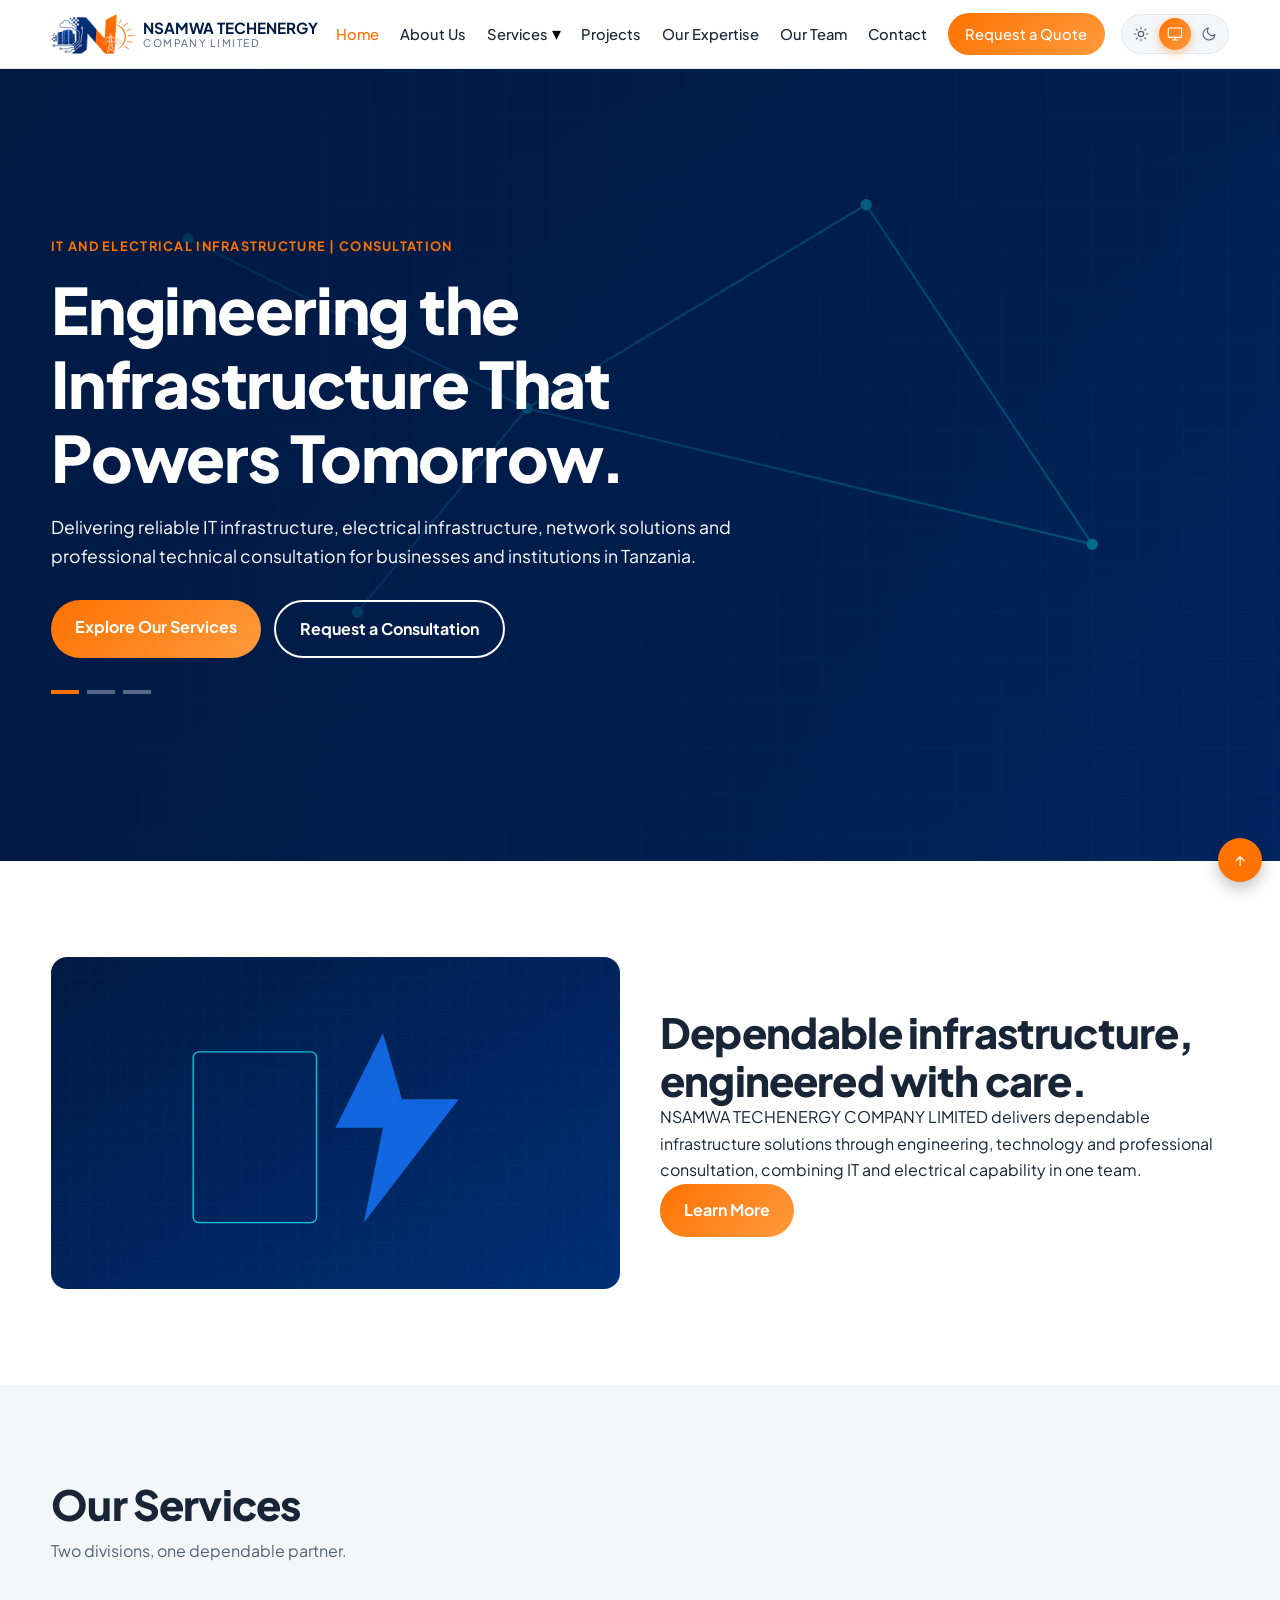
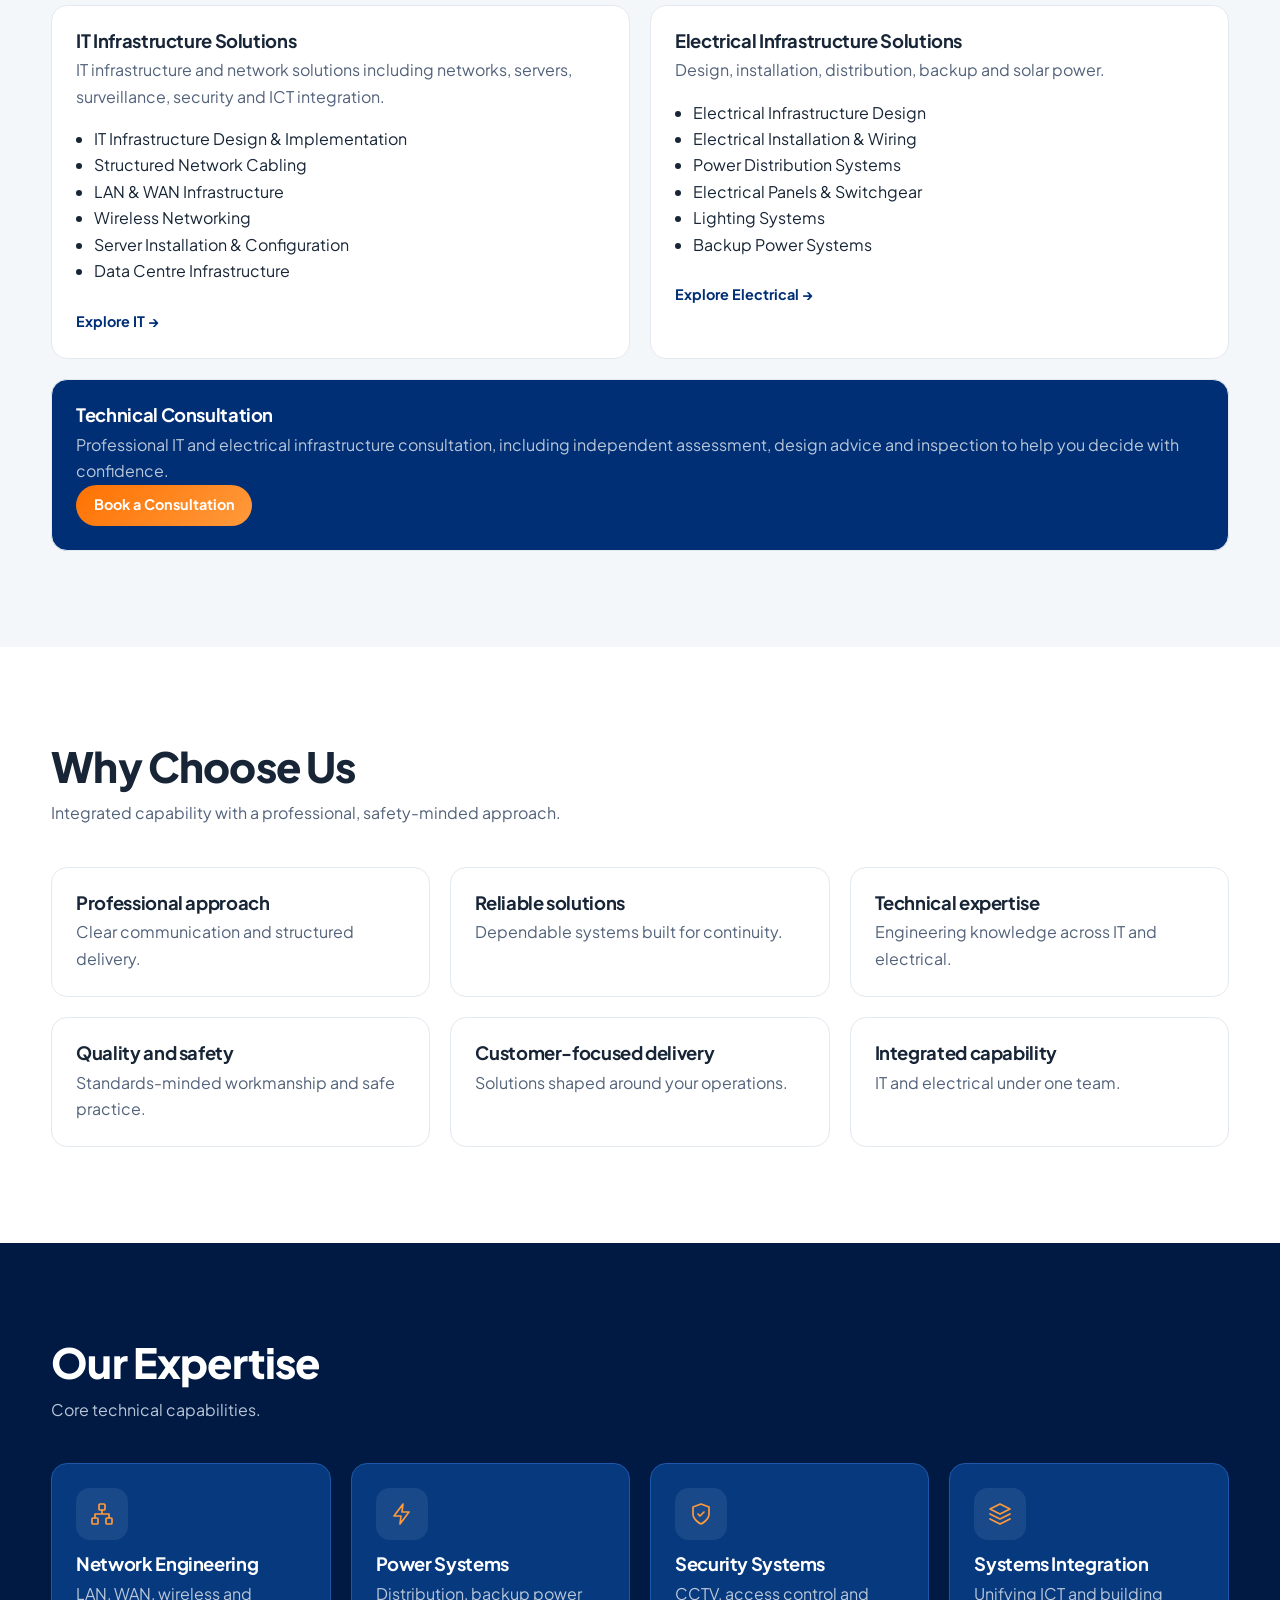
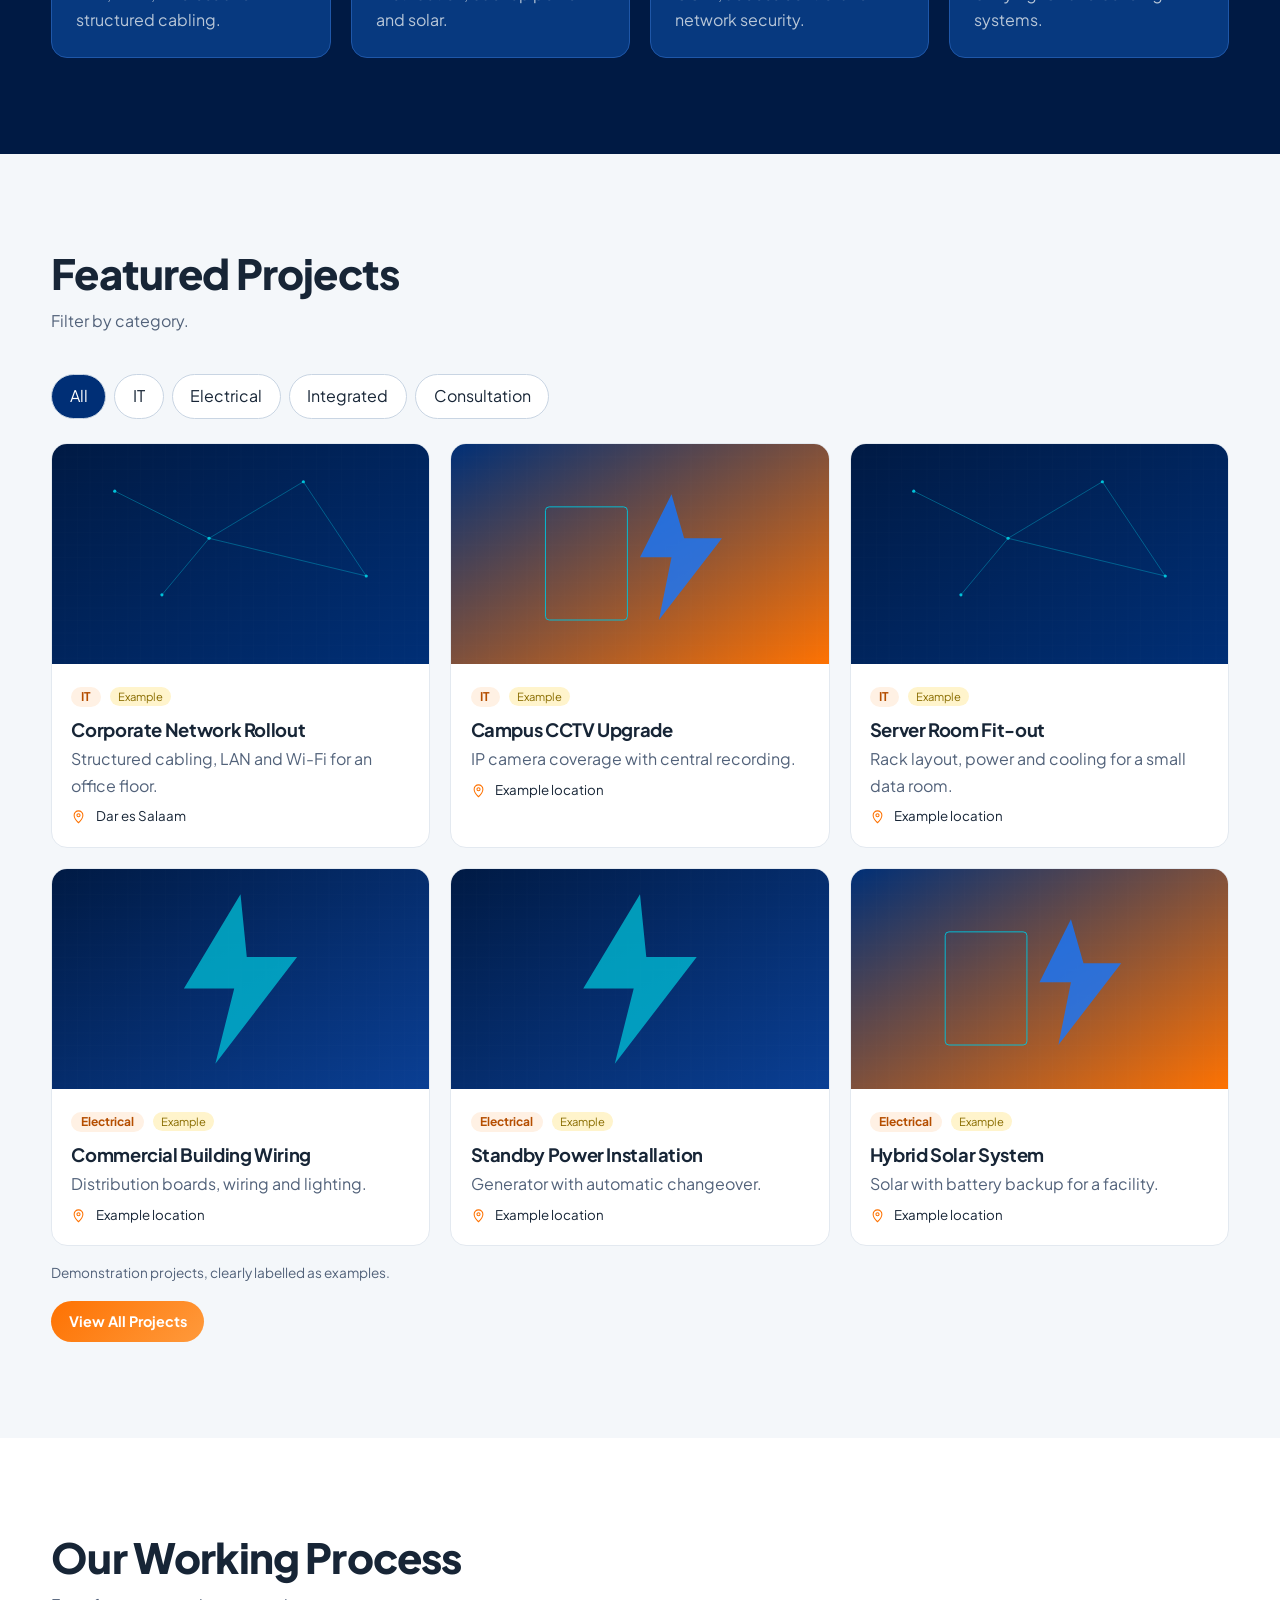
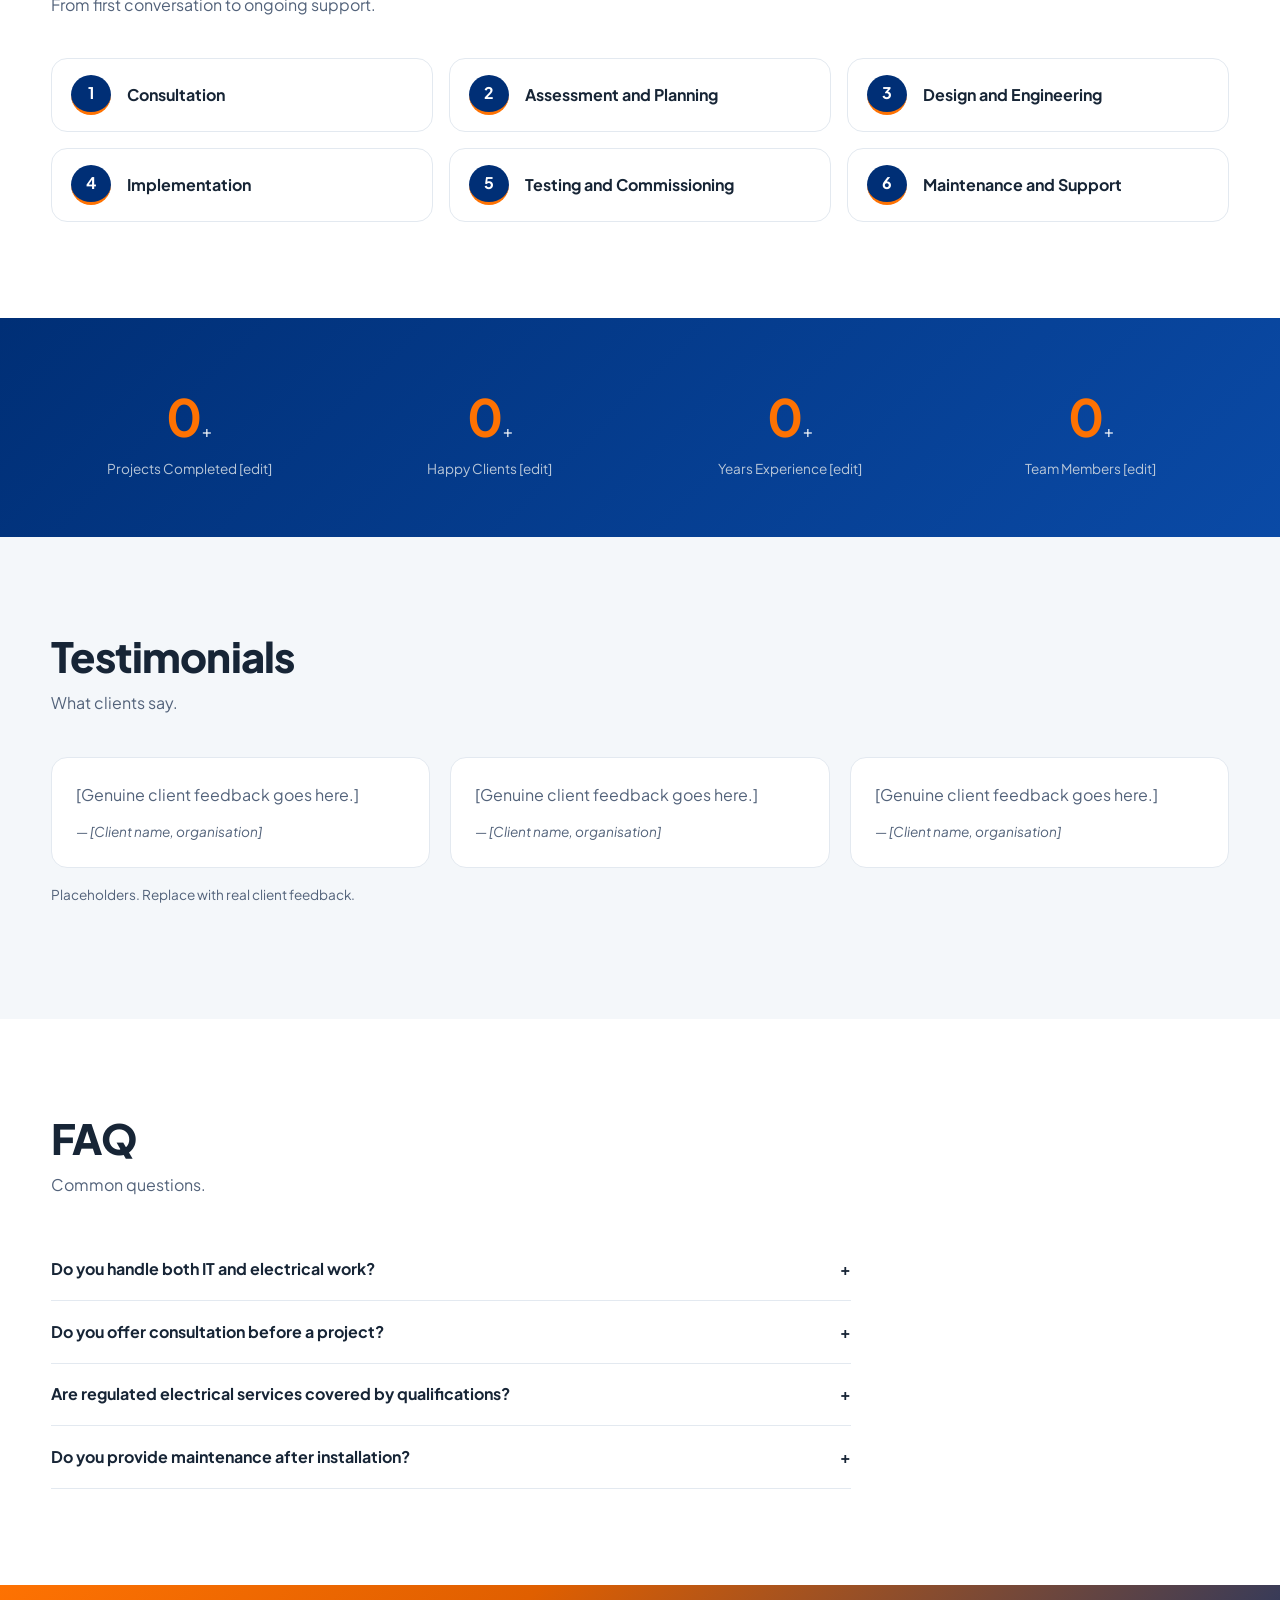
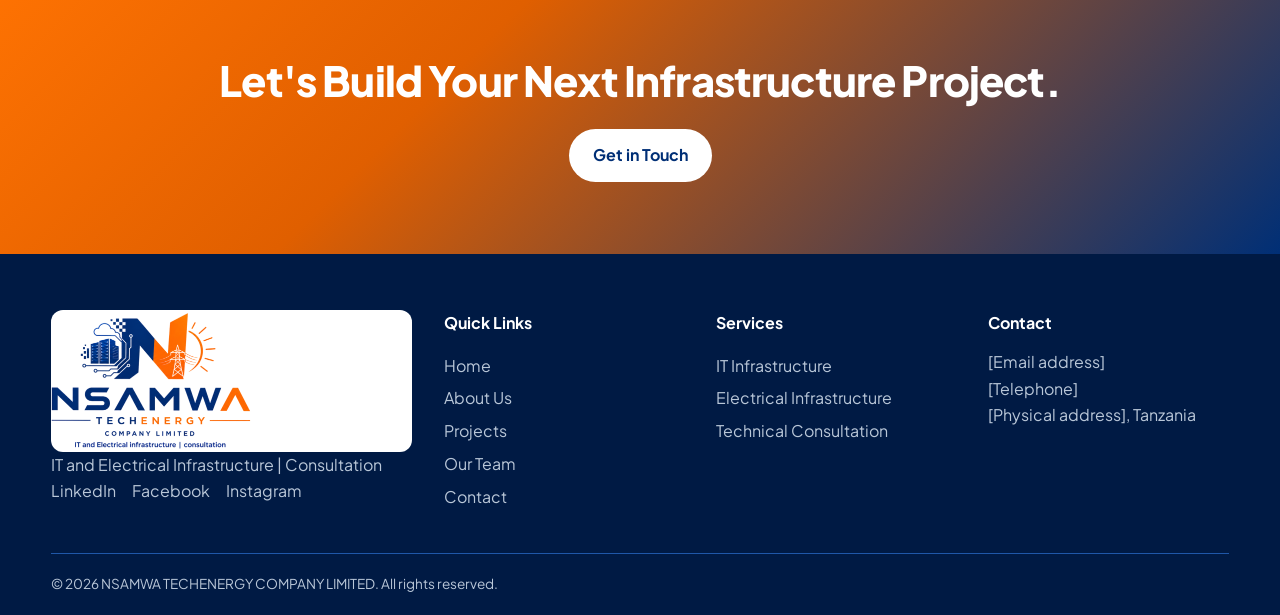
==== commit 03e2ccd6: "index update" ====
--- a/index.html
+++ b/index.html
@@ -1,8 +1,676 @@
-<!DOCTYPE html><html lang="en"><head><meta charset="utf-8"><meta name="viewport" content="width=device-width,initial-scale=1"><title>Home | NSAMWA TECHENERGY COMPANY LIMITED</title><meta name="description" content="Reliable IT infrastructure, electrical engineering solutions and technical consultation in Tanzania."><meta property="og:title" content="Home | NSAMWA TECHENERGY"><meta property="og:description" content="Reliable IT infrastructure, electrical engineering solutions and technical consultation in Tanzania."><meta property="og:type" content="website"><meta property="og:image" content="assets/logo/logo-full.png"><meta name="theme-color" content="#001A44"><script src="js/theme.js"></script><link rel="icon" href="favicon.ico" sizes="any"><link rel="icon" href="assets/logo/favicon-192.png" type="image/png"><link rel="preconnect" href="https://fonts.googleapis.com"><link rel="stylesheet" href="https://fonts.googleapis.com/css2?family=Plus+Jakarta+Sans:wght@400;500;700;800&display=swap"><link rel="stylesheet" href="css/style.css"><link rel="stylesheet" href="css/animations.css"><link rel="stylesheet" href="css/responsive.css"></head><body data-page="index.html">
-<svg width="0" height="0" style="position:absolute" aria-hidden="true"><symbol id="i-network" viewBox="0 0 24 24"><rect x="9" y="2" width="6" height="6" rx="1"/><rect x="2" y="16" width="6" height="6" rx="1"/><rect x="16" y="16" width="6" height="6" rx="1"/><path d="M12 8v4M5 16v-4h14v4"/></symbol><symbol id="i-cable" viewBox="0 0 24 24"><path d="M9 2v6M15 2v6M7 8h10v4a5 5 0 0 1-10 0z"/><path d="M12 17v5"/></symbol><symbol id="i-globe" viewBox="0 0 24 24"><circle cx="12" cy="12" r="10"/><path d="M2 12h20M12 2a15 15 0 0 1 0 20M12 2a15 15 0 0 0 0 20"/></symbol><symbol id="i-wifi" viewBox="0 0 24 24"><path d="M5 12.5a10 10 0 0 1 14 0M8.5 16a5 5 0 0 1 7 0M2 9a15 15 0 0 1 20 0"/><circle cx="12" cy="19.5" r="1"/></symbol><symbol id="i-server" viewBox="0 0 24 24"><rect x="2" y="3" width="20" height="7" rx="2"/><rect x="2" y="14" width="20" height="7" rx="2"/><path d="M6 6.5h.01M6 17.5h.01"/></symbol><symbol id="i-datacenter" viewBox="0 0 24 24"><rect x="4" y="2" width="16" height="20" rx="2"/><path d="M8 6h8M8 10h8M8 14h8M8 18h3"/></symbol><symbol id="i-camera" viewBox="0 0 24 24"><path d="M23 7l-7 5 7 5z"/><rect x="1" y="5" width="15" height="14" rx="2"/></symbol><symbol id="i-lock" viewBox="0 0 24 24"><rect x="4" y="11" width="16" height="10" rx="2"/><path d="M8 11V7a4 4 0 0 1 8 0v4M12 15v2"/></symbol><symbol id="i-shield" viewBox="0 0 24 24"><path d="M12 22s8-4 8-10V5l-8-3-8 3v7c0 6 8 10 8 10z"/><path d="M9 12l2 2 4-4"/></symbol><symbol id="i-support" viewBox="0 0 24 24"><path d="M3 14v-2a9 9 0 0 1 18 0v2"/><rect x="2" y="14" width="5" height="7" rx="2"/><rect x="17" y="14" width="5" height="7" rx="2"/></symbol><symbol id="i-layers" viewBox="0 0 24 24"><path d="M12 2l10 5-10 5L2 7z"/><path d="M2 12l10 5 10-5M2 17l10 5 10-5"/></symbol><symbol id="i-bulb" viewBox="0 0 24 24"><path d="M9 18h6M10 22h4"/><path d="M12 2a7 7 0 0 0-4 12.7c.7.6 1 1.4 1 2.3h6c0-.9.3-1.7 1-2.3A7 7 0 0 0 12 2z"/></symbol><symbol id="i-pencil" viewBox="0 0 24 24"><path d="M3 21l1-5L17 3l4 4L8 20z"/><path d="M14 6l4 4"/></symbol><symbol id="i-wrench" viewBox="0 0 24 24"><path d="M14.7 6.3a4 4 0 0 0-5.4 5.4L3 18l3 3 6.3-6.3a4 4 0 0 0 5.4-5.4l-2.5 2.5-2.5-.5-.5-2.5z"/></symbol><symbol id="i-bolt" viewBox="0 0 24 24"><path d="M13 2L4 14h7l-1 8 9-12h-7z"/></symbol><symbol id="i-panel" viewBox="0 0 24 24"><rect x="4" y="2" width="16" height="20" rx="2"/><path d="M8 7h3M8 12h3M8 17h3M15 7h1M15 12h1M15 17h1"/></symbol><symbol id="i-battery" viewBox="0 0 24 24"><rect x="2" y="7" width="18" height="10" rx="2"/><path d="M22 11v2M6 10v4M10 10v4"/></symbol><symbol id="i-cog" viewBox="0 0 24 24"><circle cx="12" cy="12" r="3"/><circle cx="12" cy="12" r="7"/><path d="M12 2v3M12 19v3M2 12h3M19 12h3"/></symbol><symbol id="i-sun" viewBox="0 0 24 24"><circle cx="12" cy="12" r="4"/><path d="M12 2v2M12 20v2M4.9 4.9l1.4 1.4M17.7 17.7l1.4 1.4M2 12h2M20 12h2M4.9 19.1l1.4-1.4M17.7 6.3l1.4-1.4"/></symbol><symbol id="i-toolbox" viewBox="0 0 24 24"><rect x="2" y="7" width="20" height="14" rx="2"/><path d="M8 7V5a2 2 0 0 1 2-2h4a2 2 0 0 1 2 2v2M2 13h20"/></symbol><symbol id="i-clipboard" viewBox="0 0 24 24"><rect x="5" y="3" width="14" height="19" rx="2"/><rect x="9" y="1" width="6" height="4" rx="1"/><path d="M9 13l2 2 4-4"/></symbol><symbol id="i-compass" viewBox="0 0 24 24"><circle cx="12" cy="12" r="10"/><path d="M16 8l-2 6-6 2 2-6z"/></symbol><symbol id="i-mail" viewBox="0 0 24 24"><rect x="2" y="4" width="20" height="16" rx="2"/><path d="M2 7l10 6 10-6"/></symbol><symbol id="i-phone" viewBox="0 0 24 24"><path d="M5 3h4l2 5-2.5 1.5a11 11 0 0 0 6 6L16 13l5 2v4a2 2 0 0 1-2 2A16 16 0 0 1 3 5a2 2 0 0 1 2-2z"/></symbol><symbol id="i-pin" viewBox="0 0 24 24"><path d="M12 22s7-6.5 7-12a7 7 0 0 0-14 0c0 5.5 7 12 7 12z"/><circle cx="12" cy="10" r="2.5"/></symbol><symbol id="i-moon" viewBox="0 0 24 24"><path d="M21 12.8A9 9 0 1 1 11.2 3a7 7 0 0 0 9.8 9.8z"/></symbol><symbol id="i-monitor" viewBox="0 0 24 24"><rect x="2" y="3" width="20" height="14" rx="2"/><path d="M8 21h8M12 17v4"/></symbol></svg>
-<a class="skip" href="#main">Skip to content</a>
-<header class="hdr"><div class="wrap bar"><a class="brand" href="index.html" aria-label="NSAMWA TECHENERGY home"><img src="assets/logo/logo-mark.png" alt="" width="82" height="40"><span><strong>NSAMWA TECHENERGY</strong><small>COMPANY LIMITED</small></span></a><div class="tgl" role="group" aria-label="Colour theme"><button type="button" data-t="light" aria-label="Light theme" title="Light" aria-pressed="false"><svg class="si" viewBox="0 0 24 24" aria-hidden="true"><use href="#i-sun"/></svg></button><button type="button" data-t="system" aria-label="System theme" title="System" aria-pressed="false"><svg class="si" viewBox="0 0 24 24" aria-hidden="true"><use href="#i-monitor"/></svg></button><button type="button" data-t="dark" aria-label="Dark theme" title="Dark" aria-pressed="false"><svg class="si" viewBox="0 0 24 24" aria-hidden="true"><use href="#i-moon"/></svg></button></div><button class="burger" aria-label="Toggle menu" aria-expanded="false" aria-controls="nav"><span></span><span></span><span></span></button><nav id="nav" aria-label="Main"><ul><li><a href="index.html" data-page="index.html">Home</a></li><li><a href="about.html" data-page="about.html">About Us</a></li><li class="dd"><a href="services.html" data-page="services.html">Services</a><button class="dd-btn" aria-label="Open services menu" aria-expanded="false">▾</button><ul class="menu"><li><a href="services.html#it">IT Infrastructure</a></li><li><a href="services.html#electrical">Electrical Infrastructure</a></li><li><a href="services.html#consultation">Technical Consultation</a></li></ul></li><li><a href="projects.html" data-page="projects.html">Projects</a></li><li><a href="index.html#expertise" data-page="index.html#expertise">Our Expertise</a></li><li><a href="team.html" data-page="team.html">Our Team</a></li><li><a href="contact.html" data-page="contact.html">Contact</a></li><li><a class="btn sm" href="contact.html#quote">Request a Quote</a></li></ul></nav></div></header>
-<main id="main"><section class="hero"><img class="sl on" src="assets/images/hero-network.svg" alt="Network infrastructure illustration" ><img class="sl" src="assets/images/hero-power.svg" alt="Electrical power illustration" loading="lazy"><img class="sl" src="assets/images/hero-integrated.svg" alt="Integrated IT and electrical illustration" loading="lazy"><div class="shade"></div><div class="wrap hc"><p class="eyebrow">IT and Electrical Infrastructure | Consultation</p><h1>Engineering the Infrastructure That Powers Tomorrow.</h1><p>Delivering reliable IT infrastructure, electrical engineering solutions and professional technical consultation for businesses and institutions.</p><div class="btns"><a class="btn" href="services.html">Explore Our Services</a><a class="btn ghost" href="contact.html#consult">Request a Consultation</a></div><div class="dots" id="dots"></div></div></section><section class="sec "><div class="wrap"><div class="two"><div class="reveal"><img class="rnd" src="assets/images/about.svg" alt="Engineering team illustration" loading="lazy" width="600" height="400"></div><div class="reveal"><h2>Dependable infrastructure, engineered with care.</h2><p>NSAMWA TECHENERGY COMPANY LIMITED delivers dependable infrastructure solutions through engineering, technology and professional consultation, combining IT and electrical capability in one team.</p><a class="btn" href="about.html">Learn More</a></div></div></div></section><section class="sec alt"><div class="wrap"><div class="sh reveal"><h2>Our Services</h2><p>Two divisions, one dependable partner.</p></div><div class="grid2"><div class="card big reveal"><h3>IT Infrastructure Solutions</h3><p>Networks, servers, surveillance, security and ICT integration.</p><ul><li>IT Infrastructure Design & Implementation</li><li>Structured Network Cabling</li><li>LAN & WAN Infrastructure</li><li>Wireless Networking</li><li>Server Installation & Configuration</li><li>Data Centre Infrastructure</li></ul><a class="link" href="services.html#it">Explore IT →</a></div><div class="card big reveal"><h3>Electrical Infrastructure Solutions</h3><p>Design, installation, distribution, backup and solar power.</p><ul><li>Electrical Infrastructure Design</li><li>Electrical Installation & Wiring</li><li>Power Distribution Systems</li><li>Electrical Panels & Switchgear</li><li>Lighting Systems</li><li>Backup Power Systems</li></ul><a class="link" href="services.html#electrical">Explore Electrical →</a></div></div><div class="card cons reveal"><h3>Technical Consultation</h3><p>Independent assessment, design advice and inspection to help you decide with confidence.</p><a class="btn sm" href="contact.html#consult">Book a Consultation</a></div></div></section><section class="sec "><div class="wrap"><div class="sh reveal"><h2>Why Choose Us</h2><p>Integrated capability with a professional, safety-minded approach.</p></div><div class="grid3"><div class="card reveal"><h3>Professional approach</h3><p>Clear communication and structured delivery.</p></div><div class="card reveal"><h3>Reliable solutions</h3><p>Dependable systems built for continuity.</p></div><div class="card reveal"><h3>Technical expertise</h3><p>Engineering knowledge across IT and electrical.</p></div><div class="card reveal"><h3>Quality and safety</h3><p>Standards-minded workmanship and safe practice.</p></div><div class="card reveal"><h3>Customer-focused delivery</h3><p>Solutions shaped around your operations.</p></div><div class="card reveal"><h3>Integrated capability</h3><p>IT and electrical under one team.</p></div></div></div></section><section class="sec navy" id="expertise"><div class="wrap"><div class="sh reveal"><h2>Our Expertise</h2><p>Core technical capabilities.</p></div><div class="grid4"><div class="card dark reveal"><span class="ico" aria-hidden="true"><svg class="si" viewBox="0 0 24 24" aria-hidden="true"><use href="#i-network"/></svg></span><h3>Network Engineering</h3><p>LAN, WAN, wireless and structured cabling.</p></div><div class="card dark reveal"><span class="ico" aria-hidden="true"><svg class="si" viewBox="0 0 24 24" aria-hidden="true"><use href="#i-bolt"/></svg></span><h3>Power Systems</h3><p>Distribution, backup power and solar.</p></div><div class="card dark reveal"><span class="ico" aria-hidden="true"><svg class="si" viewBox="0 0 24 24" aria-hidden="true"><use href="#i-shield"/></svg></span><h3>Security Systems</h3><p>CCTV, access control and network security.</p></div><div class="card dark reveal"><span class="ico" aria-hidden="true"><svg class="si" viewBox="0 0 24 24" aria-hidden="true"><use href="#i-layers"/></svg></span><h3>Systems Integration</h3><p>Unifying ICT and building systems.</p></div></div></div></section><section class="sec alt"><div class="wrap"><div class="sh reveal"><h2>Featured Projects</h2><p>Filter by category.</p></div><div class="filters" role="group" aria-label="Filter projects"><button class="fb on" data-f="All">All</button><button class="fb" data-f="IT">IT</button><button class="fb" data-f="Electrical">Electrical</button><button class="fb" data-f="Integrated">Integrated</button><button class="fb" data-f="Consultation">Consultation</button></div><div class="grid3" id="pj"><article class="card pj reveal" data-cat="IT"><img src="assets/images/hero-network.svg" alt="Corporate Network Rollout illustration" loading="lazy" width="600" height="350"><div class="pb"><span class="tag">IT</span><span class="ex">Example</span><h3>Corporate Network Rollout</h3><p>Structured cabling, LAN and Wi-Fi for an office floor.</p><small class="ci"><svg class="si" viewBox="0 0 24 24" aria-hidden="true"><use href="#i-pin"/></svg> Dar es Salaam</small></div></article><article class="card pj reveal" data-cat="IT"><img src="assets/images/hero-integrated.svg" alt="Campus CCTV Upgrade illustration" loading="lazy" width="600" height="350"><div class="pb"><span class="tag">IT</span><span class="ex">Example</span><h3>Campus CCTV Upgrade</h3><p>IP camera coverage with central recording.</p><small class="ci"><svg class="si" viewBox="0 0 24 24" aria-hidden="true"><use href="#i-pin"/></svg> Example location</small></div></article><article class="card pj reveal" data-cat="IT"><img src="assets/images/hero-network.svg" alt="Server Room Fit-out illustration" loading="lazy" width="600" height="350"><div class="pb"><span class="tag">IT</span><span class="ex">Example</span><h3>Server Room Fit-out</h3><p>Rack layout, power and cooling for a small data room.</p><small class="ci"><svg class="si" viewBox="0 0 24 24" aria-hidden="true"><use href="#i-pin"/></svg> Example location</small></div></article><article class="card pj reveal" data-cat="Electrical"><img src="assets/images/hero-power.svg" alt="Commercial Building Wiring illustration" loading="lazy" width="600" height="350"><div class="pb"><span class="tag">Electrical</span><span class="ex">Example</span><h3>Commercial Building Wiring</h3><p>Distribution boards, wiring and lighting.</p><small class="ci"><svg class="si" viewBox="0 0 24 24" aria-hidden="true"><use href="#i-pin"/></svg> Example location</small></div></article><article class="card pj reveal" data-cat="Electrical"><img src="assets/images/hero-power.svg" alt="Standby Power Installation illustration" loading="lazy" width="600" height="350"><div class="pb"><span class="tag">Electrical</span><span class="ex">Example</span><h3>Standby Power Installation</h3><p>Generator with automatic changeover.</p><small class="ci"><svg class="si" viewBox="0 0 24 24" aria-hidden="true"><use href="#i-pin"/></svg> Example location</small></div></article><article class="card pj reveal" data-cat="Electrical"><img src="assets/images/hero-integrated.svg" alt="Hybrid Solar System illustration" loading="lazy" width="600" height="350"><div class="pb"><span class="tag">Electrical</span><span class="ex">Example</span><h3>Hybrid Solar System</h3><p>Solar with battery backup for a facility.</p><small class="ci"><svg class="si" viewBox="0 0 24 24" aria-hidden="true"><use href="#i-pin"/></svg> Example location</small></div></article></div><p class="note">Demonstration projects, clearly labelled as examples.</p><p><a class="btn sm" href="projects.html">View All Projects</a></p></div></section><section class="sec "><div class="wrap"><div class="sh reveal"><h2>Our Working Process</h2><p>From first conversation to ongoing support.</p></div><ol class="steps"><li class="reveal"><b>1</b><span>Consultation</span></li><li class="reveal"><b>2</b><span>Assessment and Planning</span></li><li class="reveal"><b>3</b><span>Design and Engineering</span></li><li class="reveal"><b>4</b><span>Implementation</span></li><li class="reveal"><b>5</b><span>Testing and Commissioning</span></li><li class="reveal"><b>6</b><span>Maintenance and Support</span></li></ol></div></section><section class="stats"><div class="wrap sgrid"><div><strong class="count" data-target="0">0</strong>+<span>Projects Completed [edit]</span></div><div><strong class="count" data-target="0">0</strong>+<span>Happy Clients [edit]</span></div><div><strong class="count" data-target="0">0</strong>+<span>Years Experience [edit]</span></div><div><strong class="count" data-target="0">0</strong>+<span>Team Members [edit]</span></div></div></section><section class="sec alt"><div class="wrap"><div class="sh reveal"><h2>Testimonials</h2><p>What clients say.</p></div><div class="grid3"><blockquote class="card reveal"><p>[Genuine client feedback goes here.]</p><cite>— [Client name, organisation]</cite></blockquote><blockquote class="card reveal"><p>[Genuine client feedback goes here.]</p><cite>— [Client name, organisation]</cite></blockquote><blockquote class="card reveal"><p>[Genuine client feedback goes here.]</p><cite>— [Client name, organisation]</cite></blockquote></div><p class="note">Placeholders. Replace with real client feedback.</p></div></section><section class="sec "><div class="wrap"><div class="sh reveal"><h2>FAQ</h2><p>Common questions.</p></div><div class="faq"><div class="fq"><button aria-expanded="false">Do you handle both IT and electrical work?<span>+</span></button><div class="fa"><p>Yes. Having both divisions lets us coordinate cabling, power and equipment in one project.</p></div></div><div class="fq"><button aria-expanded="false">Do you offer consultation before a project?<span>+</span></button><div class="fa"><p>Yes. We assess your site and requirements, then advise on options.</p></div></div><div class="fq"><button aria-expanded="false">Are regulated electrical services covered by qualifications?<span>+</span></button><div class="fa"><p>Regulated electrical works are carried out subject to the relevant qualifications and Tanzanian regulations.</p></div></div><div class="fq"><button aria-expanded="false">Do you provide maintenance after installation?<span>+</span></button><div class="fa"><p>Yes, maintenance and support are available after commissioning.</p></div></div></div></div></section><section class="cta"><div class="wrap"><h2>Let's Build Your Next Infrastructure Project.</h2><a class="btn" href="contact.html">Get in Touch</a></div></section></main>
-<footer class="ftr"><div class="wrap fgrid"><div><a class="flogo" href="index.html"><img src="assets/logo/logo-full.png" alt="NSAMWA TECHENERGY COMPANY LIMITED logo" width="200" height="113" loading="lazy"></a><p>IT and Electrical Infrastructure | Consultation</p><p class="soc"><a href="#" aria-label="LinkedIn">LinkedIn</a> <a href="#" aria-label="Facebook">Facebook</a> <a href="#" aria-label="Instagram">Instagram</a></p></div><div><h4>Quick Links</h4><a href="index.html">Home</a><a href="about.html">About Us</a><a href="projects.html">Projects</a><a href="team.html">Our Team</a><a href="contact.html">Contact</a></div><div><h4>Services</h4><a href="services.html#it">IT Infrastructure</a><a href="services.html#electrical">Electrical Infrastructure</a><a href="services.html#consultation">Technical Consultation</a></div><div><h4>Contact</h4><p>[Email address]</p><p>[Telephone]</p><p>[Physical address], Tanzania</p></div></div><div class="wrap copy">© <span id="yr">2026</span> NSAMWA TECHENERGY COMPANY LIMITED. All rights reserved.</div></footer>
-<a href="#" class="top" id="top" aria-label="Back to top" hidden>↑</a>
-<script src="js/main.js" defer></script><script src="js/navigation.js" defer></script><script src="js/animations.js" defer></script><script src="js/projects.js" defer></script><script src="js/forms.js" defer></script></body></html>+<!DOCTYPE html>
+<html lang="en">
+  <head>
+    <meta charset="utf-8">
+    <meta name="viewport" content="width=device-width,initial-scale=1">
+    <title>IT & Electrical Infrastructure Company in Tanzania | NSAMWA TECHENERGY</title>
+    <meta name="description" content="NSAMWA TECHENERGY COMPANY LIMITED provides IT infrastructure, electrical infrastructure, network solutions and technical consultation for businesses and institutions in Tanzania.">
+    <meta property="og:title" content="Home | NSAMWA TECHENERGY">
+    <meta property="og:description" content="Reliable IT infrastructure, electrical engineering solutions and technical consultation in Tanzania.">
+    <meta property="og:type" content="website">
+    <meta property="og:image" content="assets/logo/logo-full.png">
+    <meta name="theme-color" content="#001A44">
+    <script src="js/theme.js">
+    </script>
+    <link rel="icon" href="favicon.ico" sizes="any">
+    <link rel="icon" href="assets/logo/favicon-192.png" type="image/png">
+    <link rel="preconnect" href="https://fonts.googleapis.com">
+    <link rel="stylesheet" href="https://fonts.googleapis.com/css2?family=Plus+Jakarta+Sans:wght@400;500;700;800&display=swap">
+    <link rel="stylesheet" href="css/style.css">
+    <link rel="stylesheet" href="css/animations.css">
+    <link rel="stylesheet" href="css/responsive.css">
+    <meta name="robots" content="index, follow">
+    <link rel="canonical" href="https://nsamwa.co.tz/">
+    <meta property="og:url" content="https://nsamwa.co.tz/">
+    <meta property="og:site_name" content="NSAMWA TECHENERGY COMPANY LIMITED">
+    <meta property="og:locale" content="en_TZ">
+    <meta name="twitter:card" content="summary_large_image">
+    <meta name="twitter:title" content="IT & Electrical Infrastructure Company in Tanzania | NSAMWA TECHENERGY">
+    <meta name="twitter:description" content="IT infrastructure, electrical infrastructure, network solutions and technical consultation for businesses and institutions in Tanzania.">
+    <meta name="twitter:image" content="https://nsamwa.co.tz/assets/logo/logo-full.png">
+    <script type="application/ld+json">
+      {
+      "@context": "https://schema.org",
+      "@graph": [
+      {
+      "@type": "Organization",
+      "@id": "https://nsamwa.co.tz/#organization",
+      "name": "NSAMWA TECHENERGY COMPANY LIMITED",
+      "url": "https://nsamwa.co.tz/",
+      "logo": "https://nsamwa.co.tz/assets/logo/logo-full.png",
+      "description": "IT infrastructure, electrical infrastructure, network solutions and technical consultation for businesses and institutions in Tanzania.",
+      "areaServed": {
+      "@type": "Country",
+      "name": "Tanzania"
+      },
+      "knowsAbout": [
+      "IT infrastructure",
+      "Network infrastructure",
+      "Electrical infrastructure",
+      "Technical consultation"
+      ]
+      },
+      {
+      "@type": "WebSite",
+      "@id": "https://nsamwa.co.tz/#website",
+      "url": "https://nsamwa.co.tz/",
+      "name": "NSAMWA TECHENERGY COMPANY LIMITED",
+      "publisher": {
+      "@id": "https://nsamwa.co.tz/#organization"
+      },
+      "inLanguage": "en-TZ"
+      }
+      ]
+      }
+    </script>
+  </head>
+  <body data-page="index.html">
+    <svg width="0" height="0" style="position:absolute" aria-hidden="true">
+      <symbol id="i-network" viewBox="0 0 24 24">
+        <rect x="9" y="2" width="6" height="6" rx="1"/>
+        <rect x="2" y="16" width="6" height="6" rx="1"/>
+        <rect x="16" y="16" width="6" height="6" rx="1"/>
+        <path d="M12 8v4M5 16v-4h14v4"/>
+      </symbol>
+      <symbol id="i-cable" viewBox="0 0 24 24">
+        <path d="M9 2v6M15 2v6M7 8h10v4a5 5 0 0 1-10 0z"/>
+        <path d="M12 17v5"/>
+      </symbol>
+      <symbol id="i-globe" viewBox="0 0 24 24">
+        <circle cx="12" cy="12" r="10"/>
+        <path d="M2 12h20M12 2a15 15 0 0 1 0 20M12 2a15 15 0 0 0 0 20"/>
+      </symbol>
+      <symbol id="i-wifi" viewBox="0 0 24 24">
+        <path d="M5 12.5a10 10 0 0 1 14 0M8.5 16a5 5 0 0 1 7 0M2 9a15 15 0 0 1 20 0"/>
+        <circle cx="12" cy="19.5" r="1"/>
+      </symbol>
+      <symbol id="i-server" viewBox="0 0 24 24">
+        <rect x="2" y="3" width="20" height="7" rx="2"/>
+        <rect x="2" y="14" width="20" height="7" rx="2"/>
+        <path d="M6 6.5h.01M6 17.5h.01"/>
+      </symbol>
+      <symbol id="i-datacenter" viewBox="0 0 24 24">
+        <rect x="4" y="2" width="16" height="20" rx="2"/>
+        <path d="M8 6h8M8 10h8M8 14h8M8 18h3"/>
+      </symbol>
+      <symbol id="i-camera" viewBox="0 0 24 24">
+        <path d="M23 7l-7 5 7 5z"/>
+        <rect x="1" y="5" width="15" height="14" rx="2"/>
+      </symbol>
+      <symbol id="i-lock" viewBox="0 0 24 24">
+        <rect x="4" y="11" width="16" height="10" rx="2"/>
+        <path d="M8 11V7a4 4 0 0 1 8 0v4M12 15v2"/>
+      </symbol>
+      <symbol id="i-shield" viewBox="0 0 24 24">
+        <path d="M12 22s8-4 8-10V5l-8-3-8 3v7c0 6 8 10 8 10z"/>
+        <path d="M9 12l2 2 4-4"/>
+      </symbol>
+      <symbol id="i-support" viewBox="0 0 24 24">
+        <path d="M3 14v-2a9 9 0 0 1 18 0v2"/>
+        <rect x="2" y="14" width="5" height="7" rx="2"/>
+        <rect x="17" y="14" width="5" height="7" rx="2"/>
+      </symbol>
+      <symbol id="i-layers" viewBox="0 0 24 24">
+        <path d="M12 2l10 5-10 5L2 7z"/>
+        <path d="M2 12l10 5 10-5M2 17l10 5 10-5"/>
+      </symbol>
+      <symbol id="i-bulb" viewBox="0 0 24 24">
+        <path d="M9 18h6M10 22h4"/>
+        <path d="M12 2a7 7 0 0 0-4 12.7c.7.6 1 1.4 1 2.3h6c0-.9.3-1.7 1-2.3A7 7 0 0 0 12 2z"/>
+      </symbol>
+      <symbol id="i-pencil" viewBox="0 0 24 24">
+        <path d="M3 21l1-5L17 3l4 4L8 20z"/>
+        <path d="M14 6l4 4"/>
+      </symbol>
+      <symbol id="i-wrench" viewBox="0 0 24 24">
+        <path d="M14.7 6.3a4 4 0 0 0-5.4 5.4L3 18l3 3 6.3-6.3a4 4 0 0 0 5.4-5.4l-2.5 2.5-2.5-.5-.5-2.5z"/>
+      </symbol>
+      <symbol id="i-bolt" viewBox="0 0 24 24">
+        <path d="M13 2L4 14h7l-1 8 9-12h-7z"/>
+      </symbol>
+      <symbol id="i-panel" viewBox="0 0 24 24">
+        <rect x="4" y="2" width="16" height="20" rx="2"/>
+        <path d="M8 7h3M8 12h3M8 17h3M15 7h1M15 12h1M15 17h1"/>
+      </symbol>
+      <symbol id="i-battery" viewBox="0 0 24 24">
+        <rect x="2" y="7" width="18" height="10" rx="2"/>
+        <path d="M22 11v2M6 10v4M10 10v4"/>
+      </symbol>
+      <symbol id="i-cog" viewBox="0 0 24 24">
+        <circle cx="12" cy="12" r="3"/>
+        <circle cx="12" cy="12" r="7"/>
+        <path d="M12 2v3M12 19v3M2 12h3M19 12h3"/>
+      </symbol>
+      <symbol id="i-sun" viewBox="0 0 24 24">
+        <circle cx="12" cy="12" r="4"/>
+        <path d="M12 2v2M12 20v2M4.9 4.9l1.4 1.4M17.7 17.7l1.4 1.4M2 12h2M20 12h2M4.9 19.1l1.4-1.4M17.7 6.3l1.4-1.4"/>
+      </symbol>
+      <symbol id="i-toolbox" viewBox="0 0 24 24">
+        <rect x="2" y="7" width="20" height="14" rx="2"/>
+        <path d="M8 7V5a2 2 0 0 1 2-2h4a2 2 0 0 1 2 2v2M2 13h20"/>
+      </symbol>
+      <symbol id="i-clipboard" viewBox="0 0 24 24">
+        <rect x="5" y="3" width="14" height="19" rx="2"/>
+        <rect x="9" y="1" width="6" height="4" rx="1"/>
+        <path d="M9 13l2 2 4-4"/>
+      </symbol>
+      <symbol id="i-compass" viewBox="0 0 24 24">
+        <circle cx="12" cy="12" r="10"/>
+        <path d="M16 8l-2 6-6 2 2-6z"/>
+      </symbol>
+      <symbol id="i-mail" viewBox="0 0 24 24">
+        <rect x="2" y="4" width="20" height="16" rx="2"/>
+        <path d="M2 7l10 6 10-6"/>
+      </symbol>
+      <symbol id="i-phone" viewBox="0 0 24 24">
+        <path d="M5 3h4l2 5-2.5 1.5a11 11 0 0 0 6 6L16 13l5 2v4a2 2 0 0 1-2 2A16 16 0 0 1 3 5a2 2 0 0 1 2-2z"/>
+      </symbol>
+      <symbol id="i-pin" viewBox="0 0 24 24">
+        <path d="M12 22s7-6.5 7-12a7 7 0 0 0-14 0c0 5.5 7 12 7 12z"/>
+        <circle cx="12" cy="10" r="2.5"/>
+      </symbol>
+      <symbol id="i-moon" viewBox="0 0 24 24">
+        <path d="M21 12.8A9 9 0 1 1 11.2 3a7 7 0 0 0 9.8 9.8z"/>
+      </symbol>
+      <symbol id="i-monitor" viewBox="0 0 24 24">
+        <rect x="2" y="3" width="20" height="14" rx="2"/>
+        <path d="M8 21h8M12 17v4"/>
+      </symbol>
+    </svg>
+    <a class="skip" href="#main">Skip to content</a>
+    <header class="hdr">
+      <div class="wrap bar">
+        <a class="brand" href="index.html" aria-label="NSAMWA TECHENERGY home">
+          <img src="assets/logo/logo-mark.png" alt="" width="82" height="40">
+          <span>
+            <strong>NSAMWA TECHENERGY</strong>
+            <small>COMPANY LIMITED</small>
+          </span>
+        </a>
+        <div class="tgl" role="group" aria-label="Colour theme">
+          <button type="button" data-t="light" aria-label="Light theme" title="Light" aria-pressed="false">
+            <svg class="si" viewBox="0 0 24 24" aria-hidden="true">
+              <use href="#i-sun"/>
+            </svg>
+          </button>
+          <button type="button" data-t="system" aria-label="System theme" title="System" aria-pressed="false">
+            <svg class="si" viewBox="0 0 24 24" aria-hidden="true">
+              <use href="#i-monitor"/>
+            </svg>
+          </button>
+          <button type="button" data-t="dark" aria-label="Dark theme" title="Dark" aria-pressed="false">
+            <svg class="si" viewBox="0 0 24 24" aria-hidden="true">
+              <use href="#i-moon"/>
+            </svg>
+          </button>
+        </div>
+        <button class="burger" aria-label="Toggle menu" aria-expanded="false" aria-controls="nav">
+          <span>
+          </span>
+          <span>
+          </span>
+          <span>
+          </span>
+        </button>
+        <nav id="nav" aria-label="Main">
+          <ul>
+            <li>
+              <a href="index.html" data-page="index.html">Home</a>
+            </li>
+            <li>
+              <a href="about.html" data-page="about.html">About Us</a>
+            </li>
+            <li class="dd">
+              <a href="services.html" data-page="services.html">Services</a>
+              <button class="dd-btn" aria-label="Open services menu" aria-expanded="false">▾</button>
+              <ul class="menu">
+                <li>
+                  <a href="services.html#it">IT Infrastructure</a>
+                </li>
+                <li>
+                  <a href="services.html#electrical">Electrical Infrastructure</a>
+                </li>
+                <li>
+                  <a href="services.html#consultation">Technical Consultation</a>
+                </li>
+              </ul>
+            </li>
+            <li>
+              <a href="projects.html" data-page="projects.html">Projects</a>
+            </li>
+            <li>
+              <a href="index.html#expertise" data-page="index.html#expertise">Our Expertise</a>
+            </li>
+            <li>
+              <a href="team.html" data-page="team.html">Our Team</a>
+            </li>
+            <li>
+              <a href="contact.html" data-page="contact.html">Contact</a>
+            </li>
+            <li>
+              <a class="btn sm" href="contact.html#quote">Request a Quote</a>
+            </li>
+          </ul>
+        </nav>
+      </div>
+    </header>
+    <main id="main">
+      <section class="hero">
+        <img class="sl on" src="assets/images/hero-network.svg" alt="Network infrastructure illustration" >
+        <img class="sl" src="assets/images/hero-power.svg" alt="Electrical power illustration" loading="lazy">
+        <img class="sl" src="assets/images/hero-integrated.svg" alt="Integrated IT and electrical illustration" loading="lazy">
+        <div class="shade">
+        </div>
+        <div class="wrap hc">
+          <p class="eyebrow">IT and Electrical Infrastructure | Consultation</p>
+          <h1>Engineering the Infrastructure That Powers Tomorrow.</h1>
+          <p>Delivering reliable IT infrastructure, electrical infrastructure, network solutions and professional technical consultation for businesses and institutions in Tanzania.</p>
+          <div class="btns">
+            <a class="btn" href="services.html">Explore Our Services</a>
+            <a class="btn ghost" href="contact.html#consult">Request a Consultation</a>
+          </div>
+          <div class="dots" id="dots">
+          </div>
+        </div>
+      </section>
+      <section class="sec ">
+        <div class="wrap">
+          <div class="two">
+            <div class="reveal">
+              <img class="rnd" src="assets/images/about.svg" alt="Engineering team illustration" loading="lazy" width="600" height="400">
+            </div>
+            <div class="reveal">
+              <h2>Dependable infrastructure, engineered with care.</h2>
+              <p>NSAMWA TECHENERGY COMPANY LIMITED delivers dependable infrastructure solutions through engineering, technology and professional consultation, combining IT and electrical capability in one team.</p>
+              <a class="btn" href="about.html">Learn More</a>
+            </div>
+          </div>
+        </div>
+      </section>
+      <section class="sec alt">
+        <div class="wrap">
+          <div class="sh reveal">
+            <h2>Our Services</h2>
+            <p>Two divisions, one dependable partner.</p>
+          </div>
+          <div class="grid2">
+            <div class="card big reveal">
+              <h3>IT Infrastructure Solutions</h3>
+              <p>IT infrastructure and network solutions including networks, servers, surveillance, security and ICT integration.</p>
+              <ul>
+                <li>IT Infrastructure Design & Implementation</li>
+                <li>Structured Network Cabling</li>
+                <li>LAN & WAN Infrastructure</li>
+                <li>Wireless Networking</li>
+                <li>Server Installation & Configuration</li>
+                <li>Data Centre Infrastructure</li>
+              </ul>
+              <a class="link" href="services.html#it">Explore IT →</a>
+            </div>
+            <div class="card big reveal">
+              <h3>Electrical Infrastructure Solutions</h3>
+              <p>Design, installation, distribution, backup and solar power.</p>
+              <ul>
+                <li>Electrical Infrastructure Design</li>
+                <li>Electrical Installation & Wiring</li>
+                <li>Power Distribution Systems</li>
+                <li>Electrical Panels & Switchgear</li>
+                <li>Lighting Systems</li>
+                <li>Backup Power Systems</li>
+              </ul>
+              <a class="link" href="services.html#electrical">Explore Electrical →</a>
+            </div>
+          </div>
+          <div class="card cons reveal">
+            <h3>Technical Consultation</h3>
+            <p>Professional IT and electrical infrastructure consultation, including independent assessment, design advice and inspection to help you decide with confidence.</p>
+            <a class="btn sm" href="contact.html#consult">Book a Consultation</a>
+          </div>
+        </div>
+      </section>
+      <section class="sec ">
+        <div class="wrap">
+          <div class="sh reveal">
+            <h2>Why Choose Us</h2>
+            <p>Integrated capability with a professional, safety-minded approach.</p>
+          </div>
+          <div class="grid3">
+            <div class="card reveal">
+              <h3>Professional approach</h3>
+              <p>Clear communication and structured delivery.</p>
+            </div>
+            <div class="card reveal">
+              <h3>Reliable solutions</h3>
+              <p>Dependable systems built for continuity.</p>
+            </div>
+            <div class="card reveal">
+              <h3>Technical expertise</h3>
+              <p>Engineering knowledge across IT and electrical.</p>
+            </div>
+            <div class="card reveal">
+              <h3>Quality and safety</h3>
+              <p>Standards-minded workmanship and safe practice.</p>
+            </div>
+            <div class="card reveal">
+              <h3>Customer-focused delivery</h3>
+              <p>Solutions shaped around your operations.</p>
+            </div>
+            <div class="card reveal">
+              <h3>Integrated capability</h3>
+              <p>IT and electrical under one team.</p>
+            </div>
+          </div>
+        </div>
+      </section>
+      <section class="sec navy" id="expertise">
+        <div class="wrap">
+          <div class="sh reveal">
+            <h2>Our Expertise</h2>
+            <p>Core technical capabilities.</p>
+          </div>
+          <div class="grid4">
+            <div class="card dark reveal">
+              <span class="ico" aria-hidden="true">
+                <svg class="si" viewBox="0 0 24 24" aria-hidden="true">
+                  <use href="#i-network"/>
+                </svg>
+              </span>
+              <h3>Network Engineering</h3>
+              <p>LAN, WAN, wireless and structured cabling.</p>
+            </div>
+            <div class="card dark reveal">
+              <span class="ico" aria-hidden="true">
+                <svg class="si" viewBox="0 0 24 24" aria-hidden="true">
+                  <use href="#i-bolt"/>
+                </svg>
+              </span>
+              <h3>Power Systems</h3>
+              <p>Distribution, backup power and solar.</p>
+            </div>
+            <div class="card dark reveal">
+              <span class="ico" aria-hidden="true">
+                <svg class="si" viewBox="0 0 24 24" aria-hidden="true">
+                  <use href="#i-shield"/>
+                </svg>
+              </span>
+              <h3>Security Systems</h3>
+              <p>CCTV, access control and network security.</p>
+            </div>
+            <div class="card dark reveal">
+              <span class="ico" aria-hidden="true">
+                <svg class="si" viewBox="0 0 24 24" aria-hidden="true">
+                  <use href="#i-layers"/>
+                </svg>
+              </span>
+              <h3>Systems Integration</h3>
+              <p>Unifying ICT and building systems.</p>
+            </div>
+          </div>
+        </div>
+      </section>
+      <section class="sec alt">
+        <div class="wrap">
+          <div class="sh reveal">
+            <h2>Featured Projects</h2>
+            <p>Filter by category.</p>
+          </div>
+          <div class="filters" role="group" aria-label="Filter projects">
+            <button class="fb on" data-f="All">All</button>
+            <button class="fb" data-f="IT">IT</button>
+            <button class="fb" data-f="Electrical">Electrical</button>
+            <button class="fb" data-f="Integrated">Integrated</button>
+            <button class="fb" data-f="Consultation">Consultation</button>
+          </div>
+          <div class="grid3" id="pj">
+            <article class="card pj reveal" data-cat="IT">
+              <img src="assets/images/hero-network.svg" alt="Corporate Network Rollout illustration" loading="lazy" width="600" height="350">
+              <div class="pb">
+                <span class="tag">IT</span>
+                <span class="ex">Example</span>
+                <h3>Corporate Network Rollout</h3>
+                <p>Structured cabling, LAN and Wi-Fi for an office floor.</p>
+                <small class="ci">
+                  <svg class="si" viewBox="0 0 24 24" aria-hidden="true">
+                    <use href="#i-pin"/>
+                  </svg> Dar es Salaam</small>
+                </div>
+              </article>
+              <article class="card pj reveal" data-cat="IT">
+                <img src="assets/images/hero-integrated.svg" alt="Campus CCTV Upgrade illustration" loading="lazy" width="600" height="350">
+                <div class="pb">
+                  <span class="tag">IT</span>
+                  <span class="ex">Example</span>
+                  <h3>Campus CCTV Upgrade</h3>
+                  <p>IP camera coverage with central recording.</p>
+                  <small class="ci">
+                    <svg class="si" viewBox="0 0 24 24" aria-hidden="true">
+                      <use href="#i-pin"/>
+                    </svg> Example location</small>
+                  </div>
+                </article>
+                <article class="card pj reveal" data-cat="IT">
+                  <img src="assets/images/hero-network.svg" alt="Server Room Fit-out illustration" loading="lazy" width="600" height="350">
+                  <div class="pb">
+                    <span class="tag">IT</span>
+                    <span class="ex">Example</span>
+                    <h3>Server Room Fit-out</h3>
+                    <p>Rack layout, power and cooling for a small data room.</p>
+                    <small class="ci">
+                      <svg class="si" viewBox="0 0 24 24" aria-hidden="true">
+                        <use href="#i-pin"/>
+                      </svg> Example location</small>
+                    </div>
+                  </article>
+                  <article class="card pj reveal" data-cat="Electrical">
+                    <img src="assets/images/hero-power.svg" alt="Commercial Building Wiring illustration" loading="lazy" width="600" height="350">
+                    <div class="pb">
+                      <span class="tag">Electrical</span>
+                      <span class="ex">Example</span>
+                      <h3>Commercial Building Wiring</h3>
+                      <p>Distribution boards, wiring and lighting.</p>
+                      <small class="ci">
+                        <svg class="si" viewBox="0 0 24 24" aria-hidden="true">
+                          <use href="#i-pin"/>
+                        </svg> Example location</small>
+                      </div>
+                    </article>
+                    <article class="card pj reveal" data-cat="Electrical">
+                      <img src="assets/images/hero-power.svg" alt="Standby Power Installation illustration" loading="lazy" width="600" height="350">
+                      <div class="pb">
+                        <span class="tag">Electrical</span>
+                        <span class="ex">Example</span>
+                        <h3>Standby Power Installation</h3>
+                        <p>Generator with automatic changeover.</p>
+                        <small class="ci">
+                          <svg class="si" viewBox="0 0 24 24" aria-hidden="true">
+                            <use href="#i-pin"/>
+                          </svg> Example location</small>
+                        </div>
+                      </article>
+                      <article class="card pj reveal" data-cat="Electrical">
+                        <img src="assets/images/hero-integrated.svg" alt="Hybrid Solar System illustration" loading="lazy" width="600" height="350">
+                        <div class="pb">
+                          <span class="tag">Electrical</span>
+                          <span class="ex">Example</span>
+                          <h3>Hybrid Solar System</h3>
+                          <p>Solar with battery backup for a facility.</p>
+                          <small class="ci">
+                            <svg class="si" viewBox="0 0 24 24" aria-hidden="true">
+                              <use href="#i-pin"/>
+                            </svg> Example location</small>
+                          </div>
+                        </article>
+                      </div>
+                      <p class="note">Demonstration projects, clearly labelled as examples.</p>
+                      <p>
+                        <a class="btn sm" href="projects.html">View All Projects</a>
+                      </p>
+                    </div>
+                  </section>
+                  <section class="sec ">
+                    <div class="wrap">
+                      <div class="sh reveal">
+                        <h2>Our Working Process</h2>
+                        <p>From first conversation to ongoing support.</p>
+                      </div>
+                      <ol class="steps">
+                        <li class="reveal">
+                          <b>1</b>
+                          <span>Consultation</span>
+                        </li>
+                        <li class="reveal">
+                          <b>2</b>
+                          <span>Assessment and Planning</span>
+                        </li>
+                        <li class="reveal">
+                          <b>3</b>
+                          <span>Design and Engineering</span>
+                        </li>
+                        <li class="reveal">
+                          <b>4</b>
+                          <span>Implementation</span>
+                        </li>
+                        <li class="reveal">
+                          <b>5</b>
+                          <span>Testing and Commissioning</span>
+                        </li>
+                        <li class="reveal">
+                          <b>6</b>
+                          <span>Maintenance and Support</span>
+                        </li>
+                      </ol>
+                    </div>
+                  </section>
+                  <section class="stats">
+                    <div class="wrap sgrid">
+                      <div>
+                        <strong class="count" data-target="0">0</strong>+<span>Projects Completed [edit]</span>
+                        </div>
+                        <div>
+                          <strong class="count" data-target="0">0</strong>+<span>Happy Clients [edit]</span>
+                          </div>
+                          <div>
+                            <strong class="count" data-target="0">0</strong>+<span>Years Experience [edit]</span>
+                            </div>
+                            <div>
+                              <strong class="count" data-target="0">0</strong>+<span>Team Members [edit]</span>
+                              </div>
+                            </div>
+                          </section>
+                          <section class="sec alt">
+                            <div class="wrap">
+                              <div class="sh reveal">
+                                <h2>Testimonials</h2>
+                                <p>What clients say.</p>
+                              </div>
+                              <div class="grid3">
+                                <blockquote class="card reveal">
+                                  <p>[Genuine client feedback goes here.]</p>
+                                  <cite>— [Client name, organisation]</cite>
+                                </blockquote>
+                                <blockquote class="card reveal">
+                                  <p>[Genuine client feedback goes here.]</p>
+                                  <cite>— [Client name, organisation]</cite>
+                                </blockquote>
+                                <blockquote class="card reveal">
+                                  <p>[Genuine client feedback goes here.]</p>
+                                  <cite>— [Client name, organisation]</cite>
+                                </blockquote>
+                              </div>
+                              <p class="note">Placeholders. Replace with real client feedback.</p>
+                            </div>
+                          </section>
+                          <section class="sec ">
+                            <div class="wrap">
+                              <div class="sh reveal">
+                                <h2>FAQ</h2>
+                                <p>Common questions.</p>
+                              </div>
+                              <div class="faq">
+                                <div class="fq">
+                                  <button aria-expanded="false">Do you handle both IT and electrical work?<span>+</span>
+                                  </button>
+                                  <div class="fa">
+                                    <p>Yes. Having both divisions lets us coordinate cabling, power and equipment in one project.</p>
+                                  </div>
+                                </div>
+                                <div class="fq">
+                                  <button aria-expanded="false">Do you offer consultation before a project?<span>+</span>
+                                  </button>
+                                  <div class="fa">
+                                    <p>Yes. We assess your site and requirements, then advise on options.</p>
+                                  </div>
+                                </div>
+                                <div class="fq">
+                                  <button aria-expanded="false">Are regulated electrical services covered by qualifications?<span>+</span>
+                                  </button>
+                                  <div class="fa">
+                                    <p>Regulated electrical works are carried out subject to the relevant qualifications and Tanzanian regulations.</p>
+                                  </div>
+                                </div>
+                                <div class="fq">
+                                  <button aria-expanded="false">Do you provide maintenance after installation?<span>+</span>
+                                  </button>
+                                  <div class="fa">
+                                    <p>Yes, maintenance and support are available after commissioning.</p>
+                                  </div>
+                                </div>
+                              </div>
+                            </div>
+                          </section>
+                          <section class="cta">
+                            <div class="wrap">
+                              <h2>Let's Build Your Next Infrastructure Project.</h2>
+                              <a class="btn" href="contact.html">Get in Touch</a>
+                            </div>
+                          </section>
+                        </main>
+                        <footer class="ftr">
+                          <div class="wrap fgrid">
+                            <div>
+                              <a class="flogo" href="index.html">
+                                <img src="assets/logo/logo-full.png" alt="NSAMWA TECHENERGY COMPANY LIMITED logo" width="200" height="113" loading="lazy">
+                              </a>
+                              <p>IT and Electrical Infrastructure | Consultation</p>
+                              <p class="soc">
+                                <a href="#" aria-label="LinkedIn">LinkedIn</a>
+                                <a href="#" aria-label="Facebook">Facebook</a>
+                                <a href="#" aria-label="Instagram">Instagram</a>
+                              </p>
+                            </div>
+                            <div>
+                              <h4>Quick Links</h4>
+                              <a href="index.html">Home</a>
+                              <a href="about.html">About Us</a>
+                              <a href="projects.html">Projects</a>
+                              <a href="team.html">Our Team</a>
+                              <a href="contact.html">Contact</a>
+                            </div>
+                            <div>
+                              <h4>Services</h4>
+                              <a href="services.html#it">IT Infrastructure</a>
+                              <a href="services.html#electrical">Electrical Infrastructure</a>
+                              <a href="services.html#consultation">Technical Consultation</a>
+                            </div>
+                            <div>
+                              <h4>Contact</h4>
+                              <p>[Email address]</p>
+                              <p>[Telephone]</p>
+                              <p>[Physical address], Tanzania</p>
+                            </div>
+                          </div>
+                          <div class="wrap copy">© <span id="yr">2026</span> NSAMWA TECHENERGY COMPANY LIMITED. All rights reserved.</div>
+                        </footer>
+                        <a href="#" class="top" id="top" aria-label="Back to top" hidden>↑</a>
+                        <script src="js/main.js" defer>
+                        </script>
+                        <script src="js/navigation.js" defer>
+                        </script>
+                        <script src="js/animations.js" defer>
+                        </script>
+                        <script src="js/projects.js" defer>
+                        </script>
+                        <script src="js/forms.js" defer>
+                        </script>
+                      </body>
+                    </html>
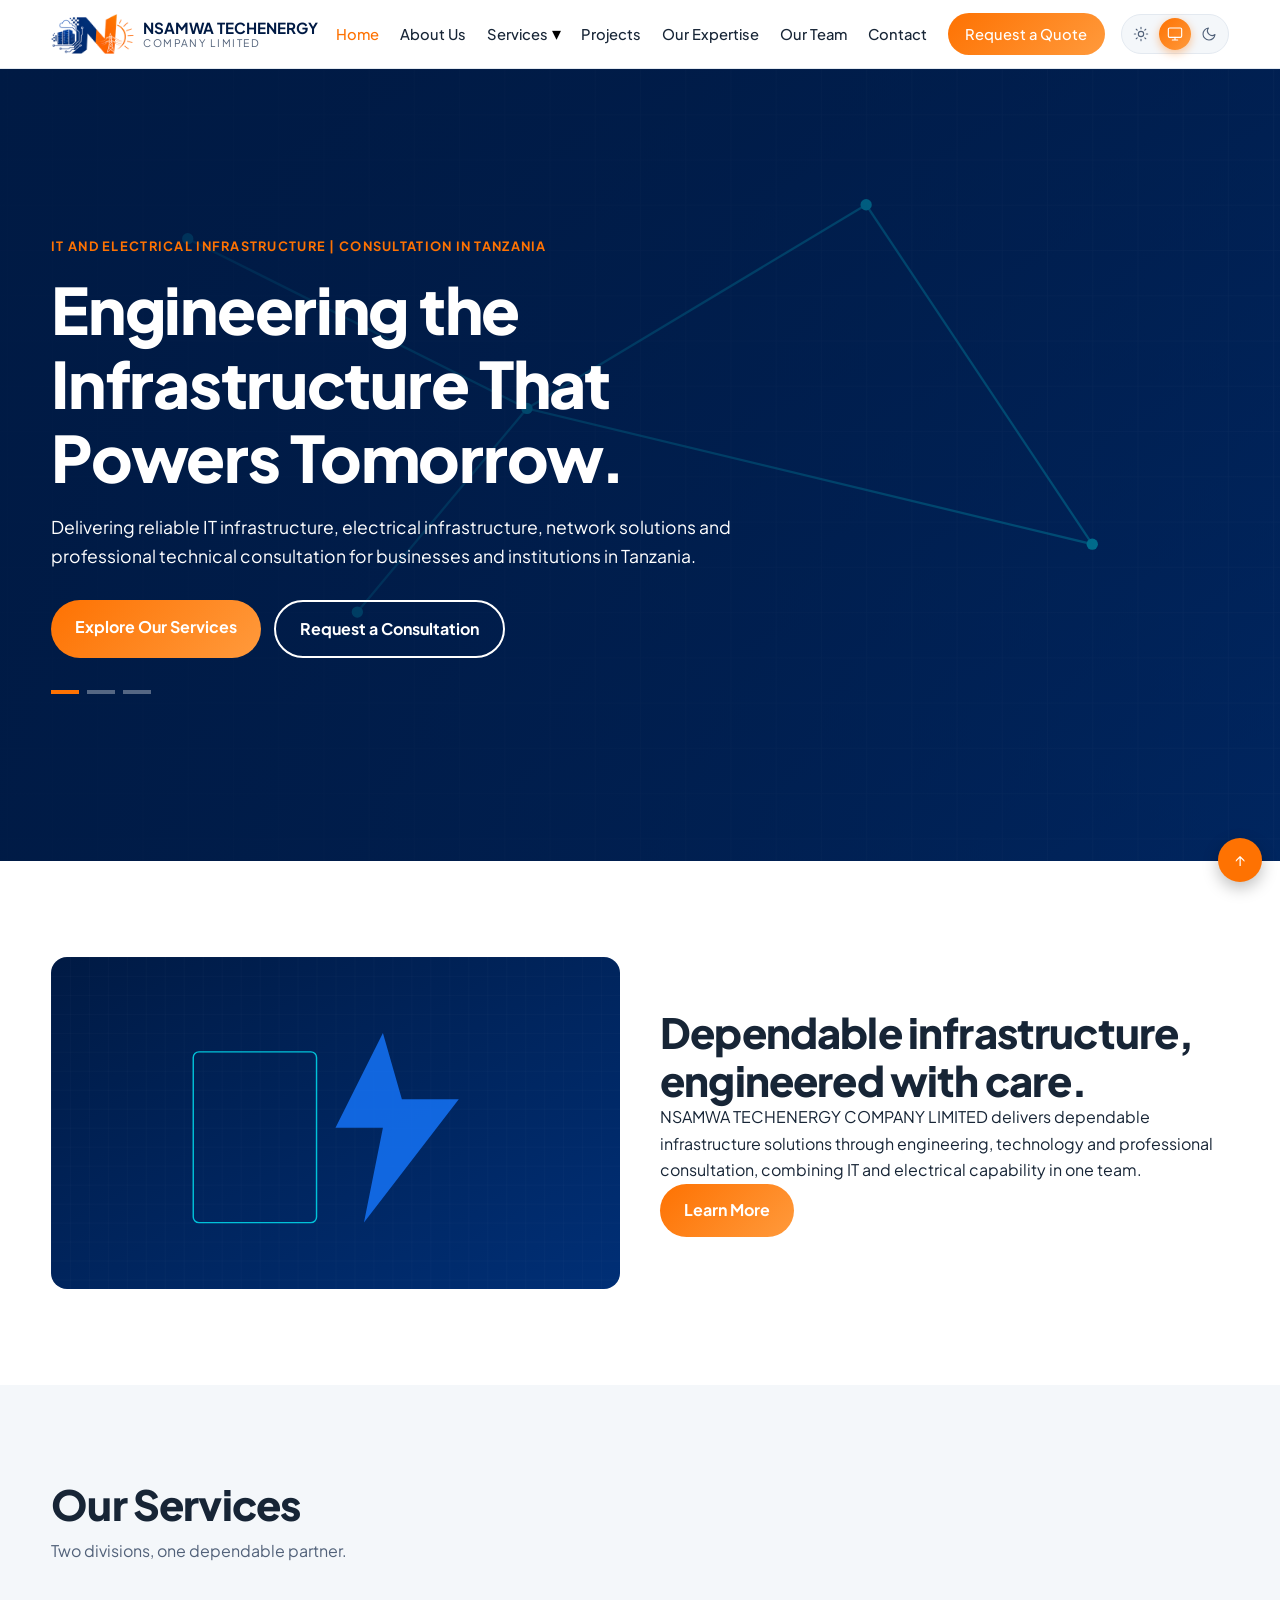
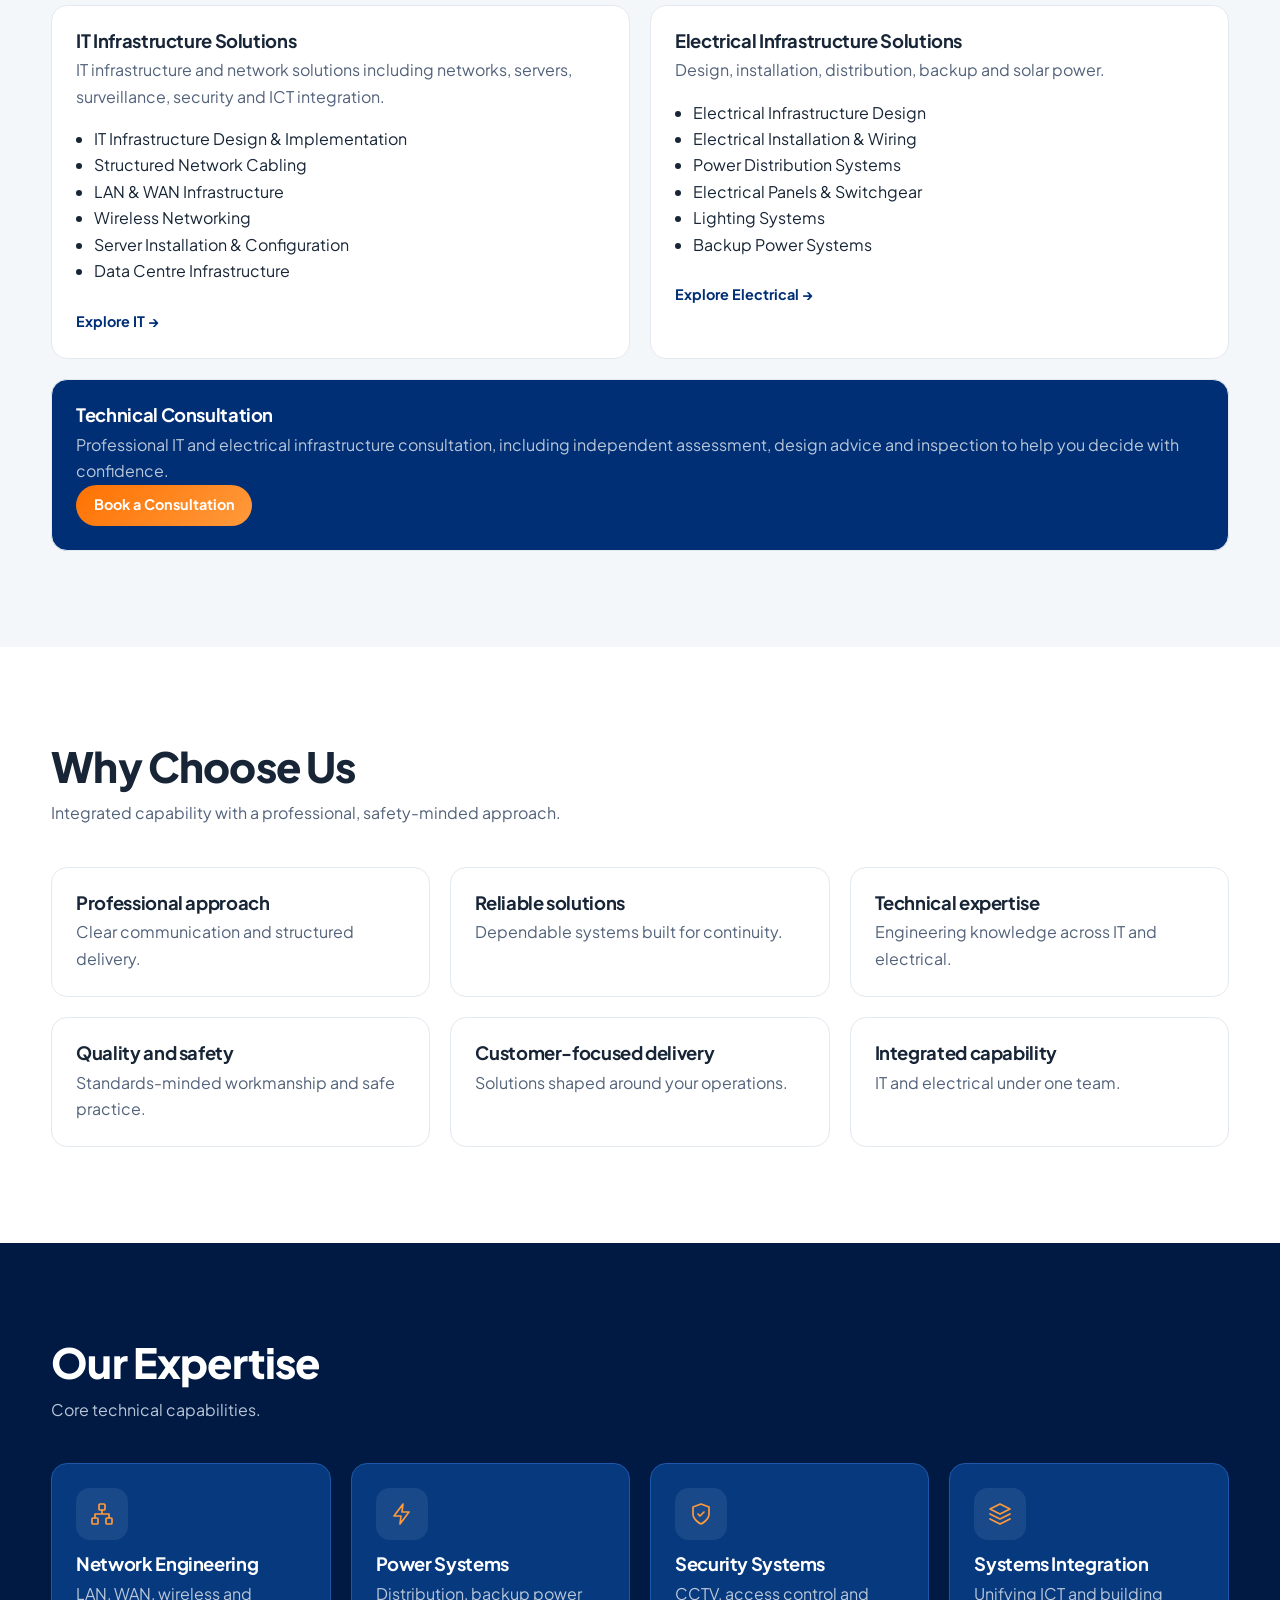
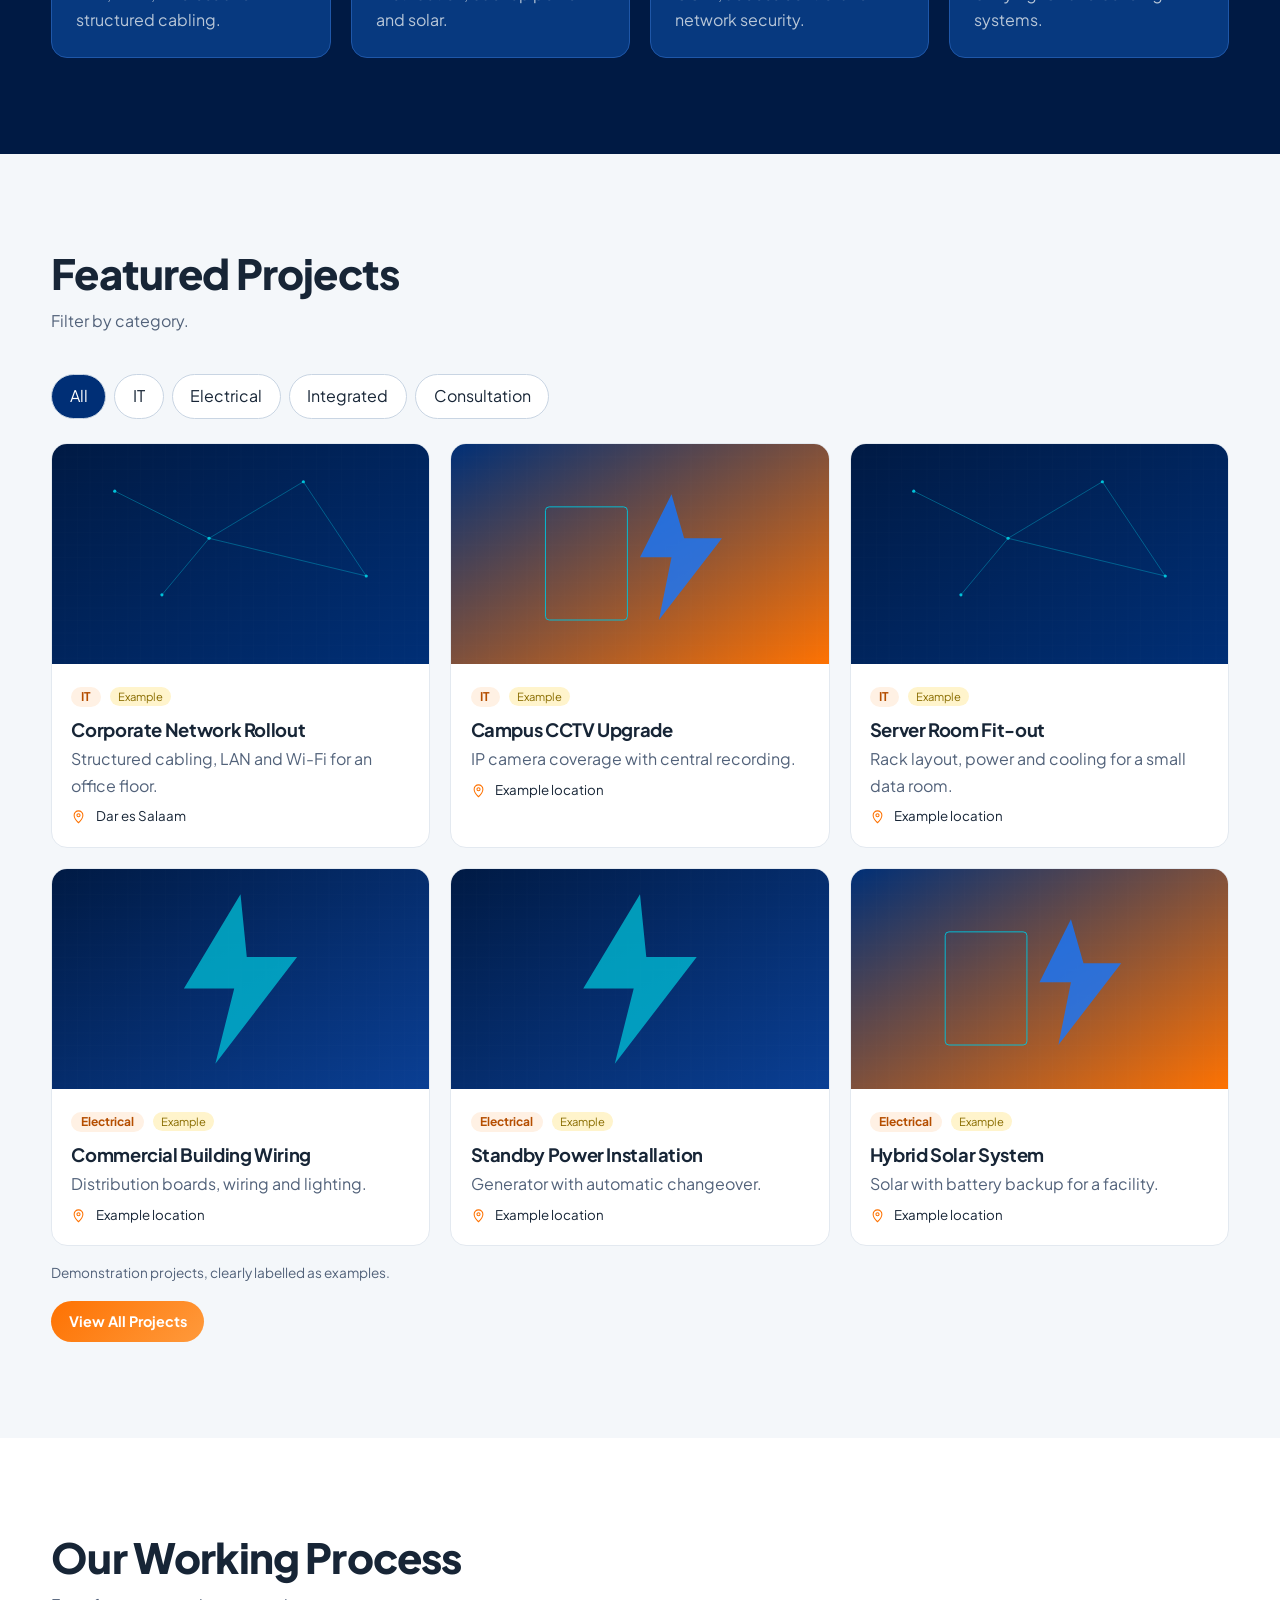
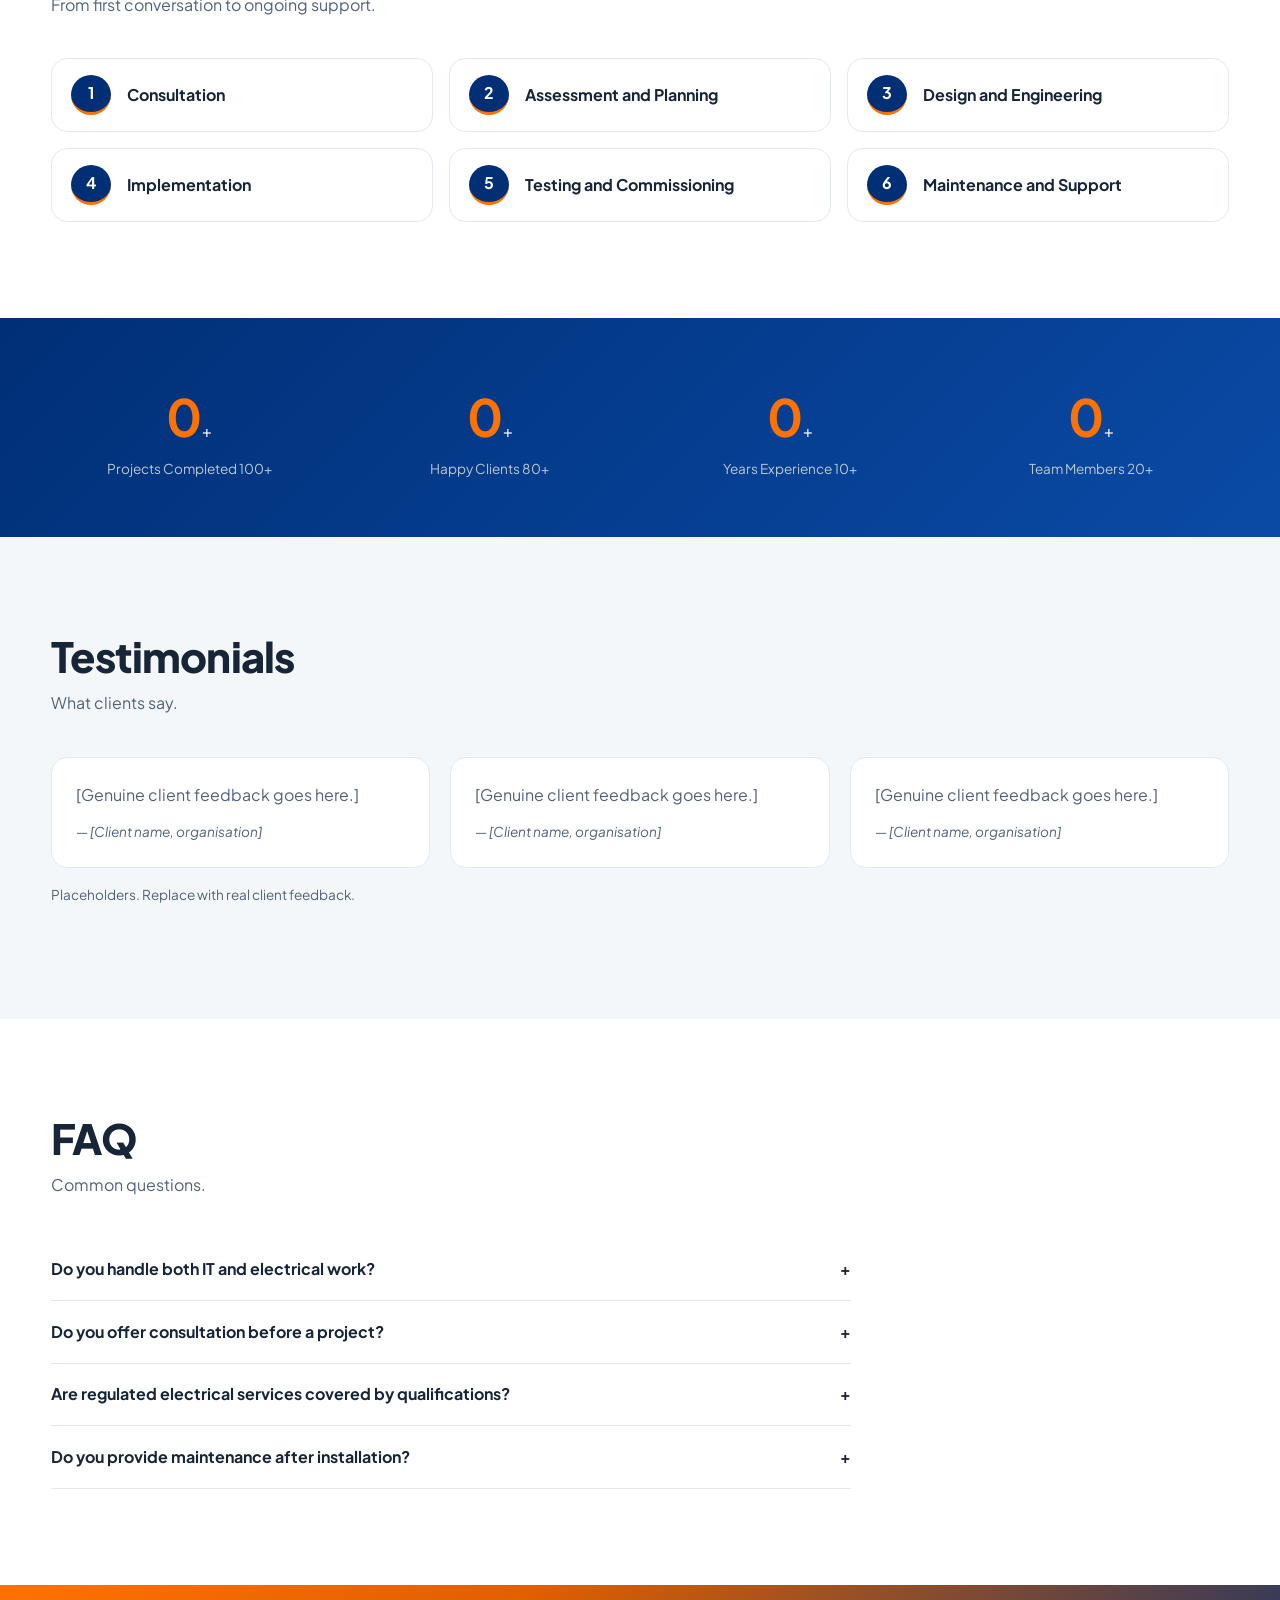
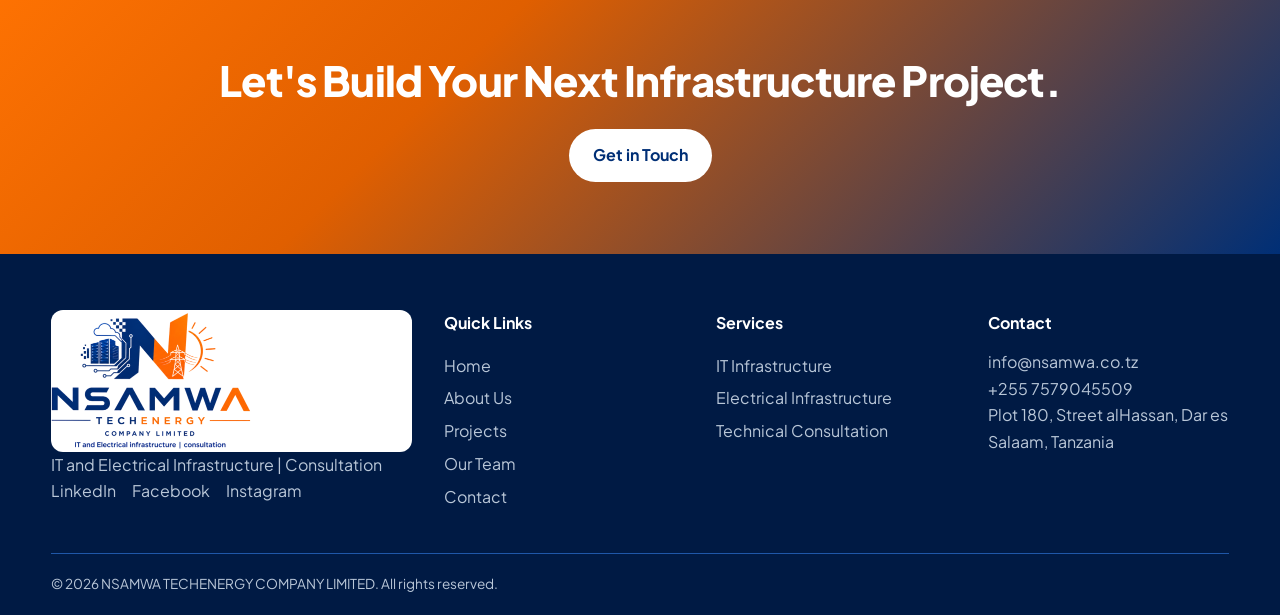
==== commit 2913e8b1: "small changes" ====
--- a/index.html
+++ b/index.html
@@ -262,7 +262,7 @@
         <div class="shade">
         </div>
         <div class="wrap hc">
-          <p class="eyebrow">IT and Electrical Infrastructure | Consultation</p>
+          <p class="eyebrow">IT and Electrical Infrastructure | Consultation in Tanzania</p>
           <h1>Engineering the Infrastructure That Powers Tomorrow.</h1>
           <p>Delivering reliable IT infrastructure, electrical infrastructure, network solutions and professional technical consultation for businesses and institutions in Tanzania.</p>
           <div class="btns">
@@ -544,16 +544,16 @@
                   <section class="stats">
                     <div class="wrap sgrid">
                       <div>
-                        <strong class="count" data-target="0">0</strong>+<span>Projects Completed [edit]</span>
+                        <strong class="count" data-target="0">0</strong>+<span>Projects Completed 100+</span>
                         </div>
                         <div>
-                          <strong class="count" data-target="0">0</strong>+<span>Happy Clients [edit]</span>
+                          <strong class="count" data-target="0">0</strong>+<span>Happy Clients 80+</span>
                           </div>
                           <div>
-                            <strong class="count" data-target="0">0</strong>+<span>Years Experience [edit]</span>
+                            <strong class="count" data-target="0">0</strong>+<span>Years Experience 10+</span>
                             </div>
                             <div>
-                              <strong class="count" data-target="0">0</strong>+<span>Team Members [edit]</span>
+                              <strong class="count" data-target="0">0</strong>+<span>Team Members 20+</span>
                               </div>
                             </div>
                           </section>
@@ -635,7 +635,7 @@
                               <p class="soc">
                                 <a href="#" aria-label="LinkedIn">LinkedIn</a>
                                 <a href="#" aria-label="Facebook">Facebook</a>
-                                <a href="#" aria-label="Instagram">Instagram</a>
+                                <a href="https://www.instagram.com/nsamwatechenergy" aria-label="Instagram" target="_blank">Instagram</a>
                               </p>
                             </div>
                             <div>
@@ -654,9 +654,9 @@
                             </div>
                             <div>
                               <h4>Contact</h4>
-                              <p>[Email address]</p>
-                              <p>[Telephone]</p>
-                              <p>[Physical address], Tanzania</p>
+                              <p>info@nsamwa.co.tz</p>
+                              <p>+255 7579045509</p>
+                              <p>Plot 180, Street alHassan, Dar es Salaam, Tanzania</p>
                             </div>
                           </div>
                           <div class="wrap copy">© <span id="yr">2026</span> NSAMWA TECHENERGY COMPANY LIMITED. All rights reserved.</div>
